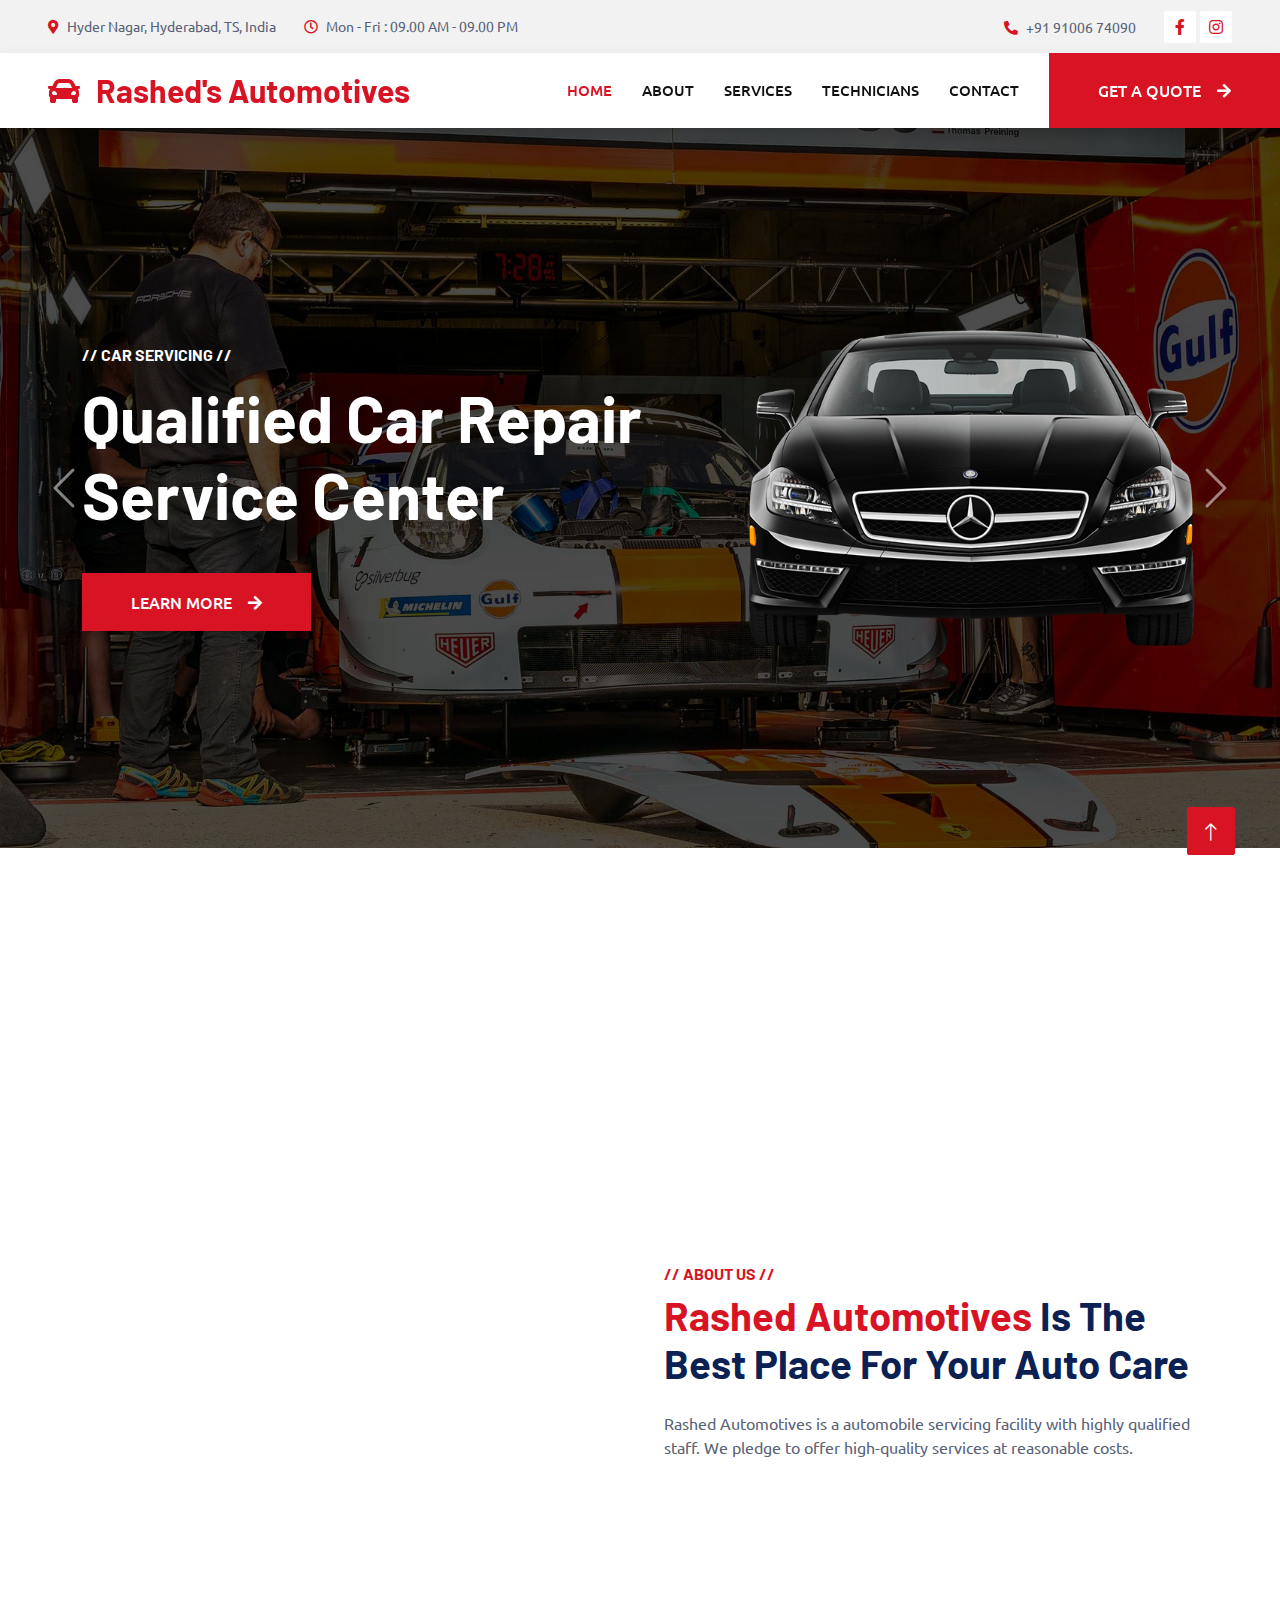
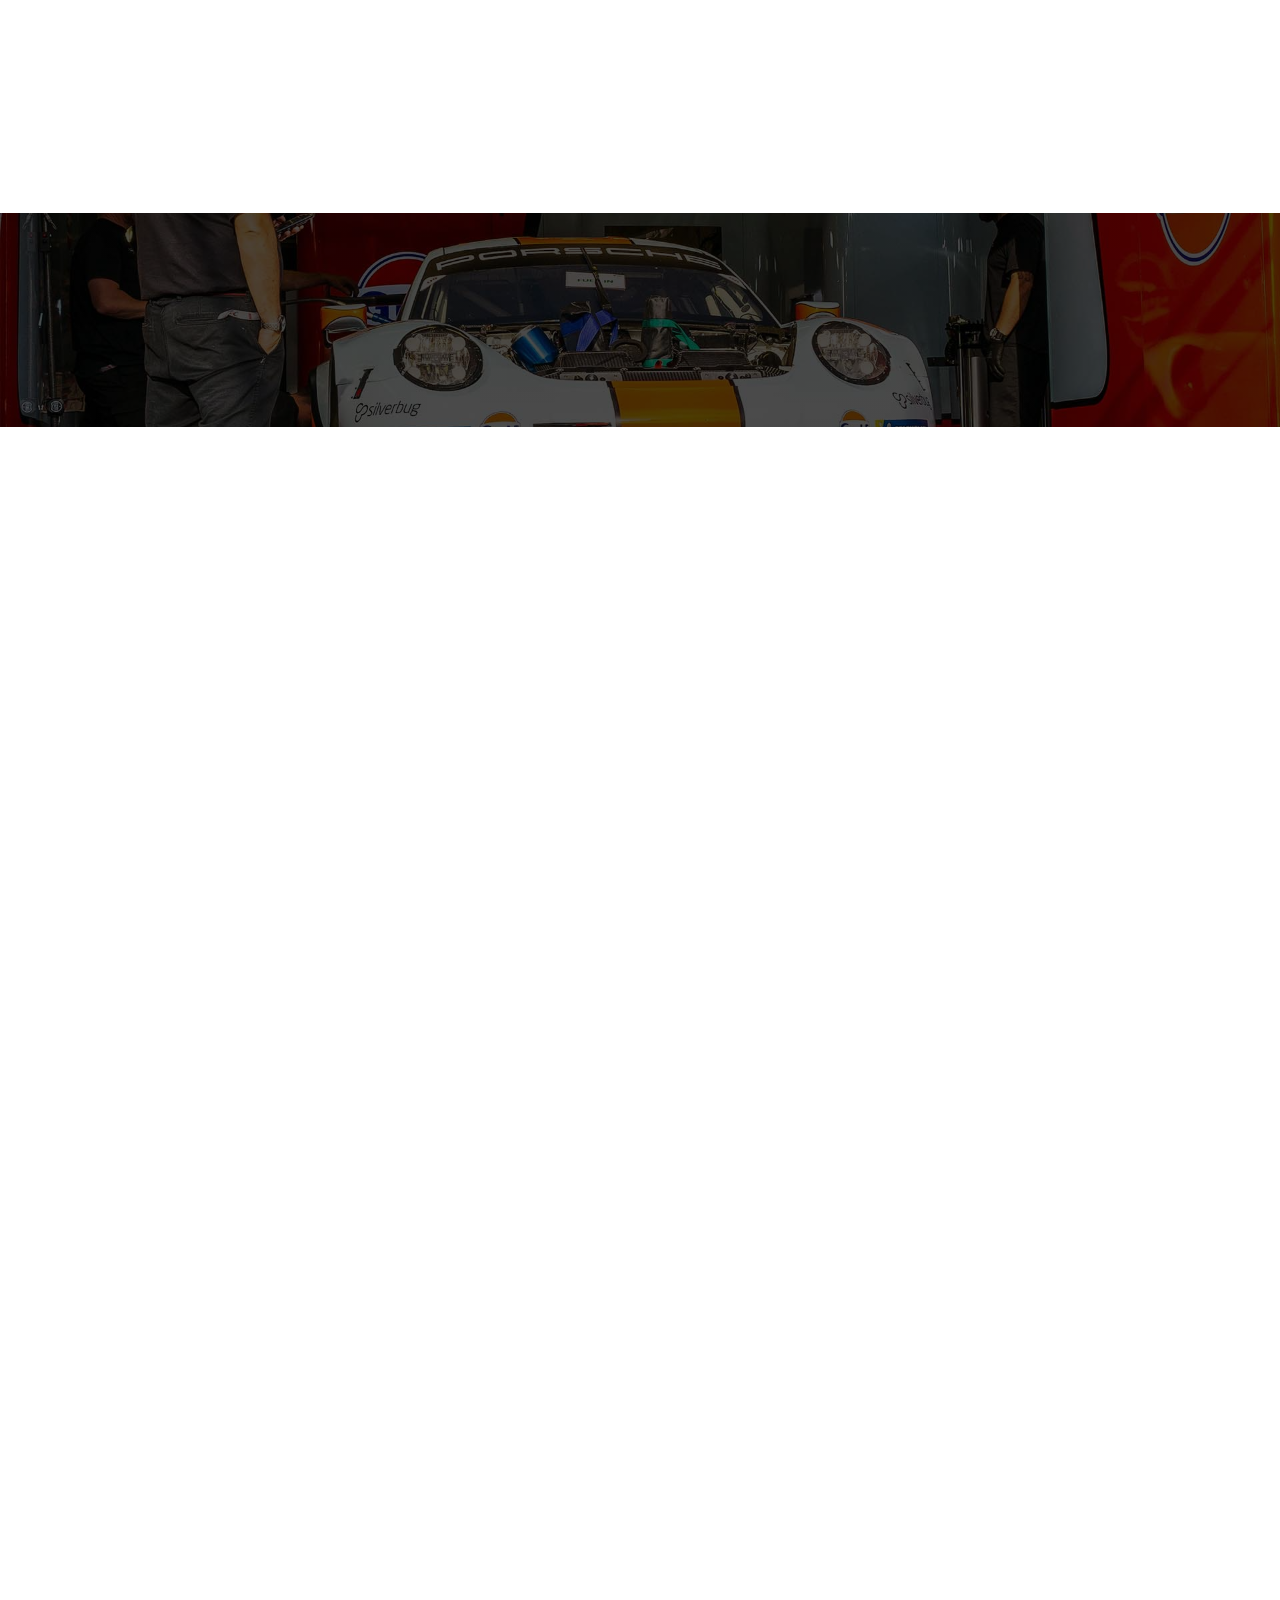
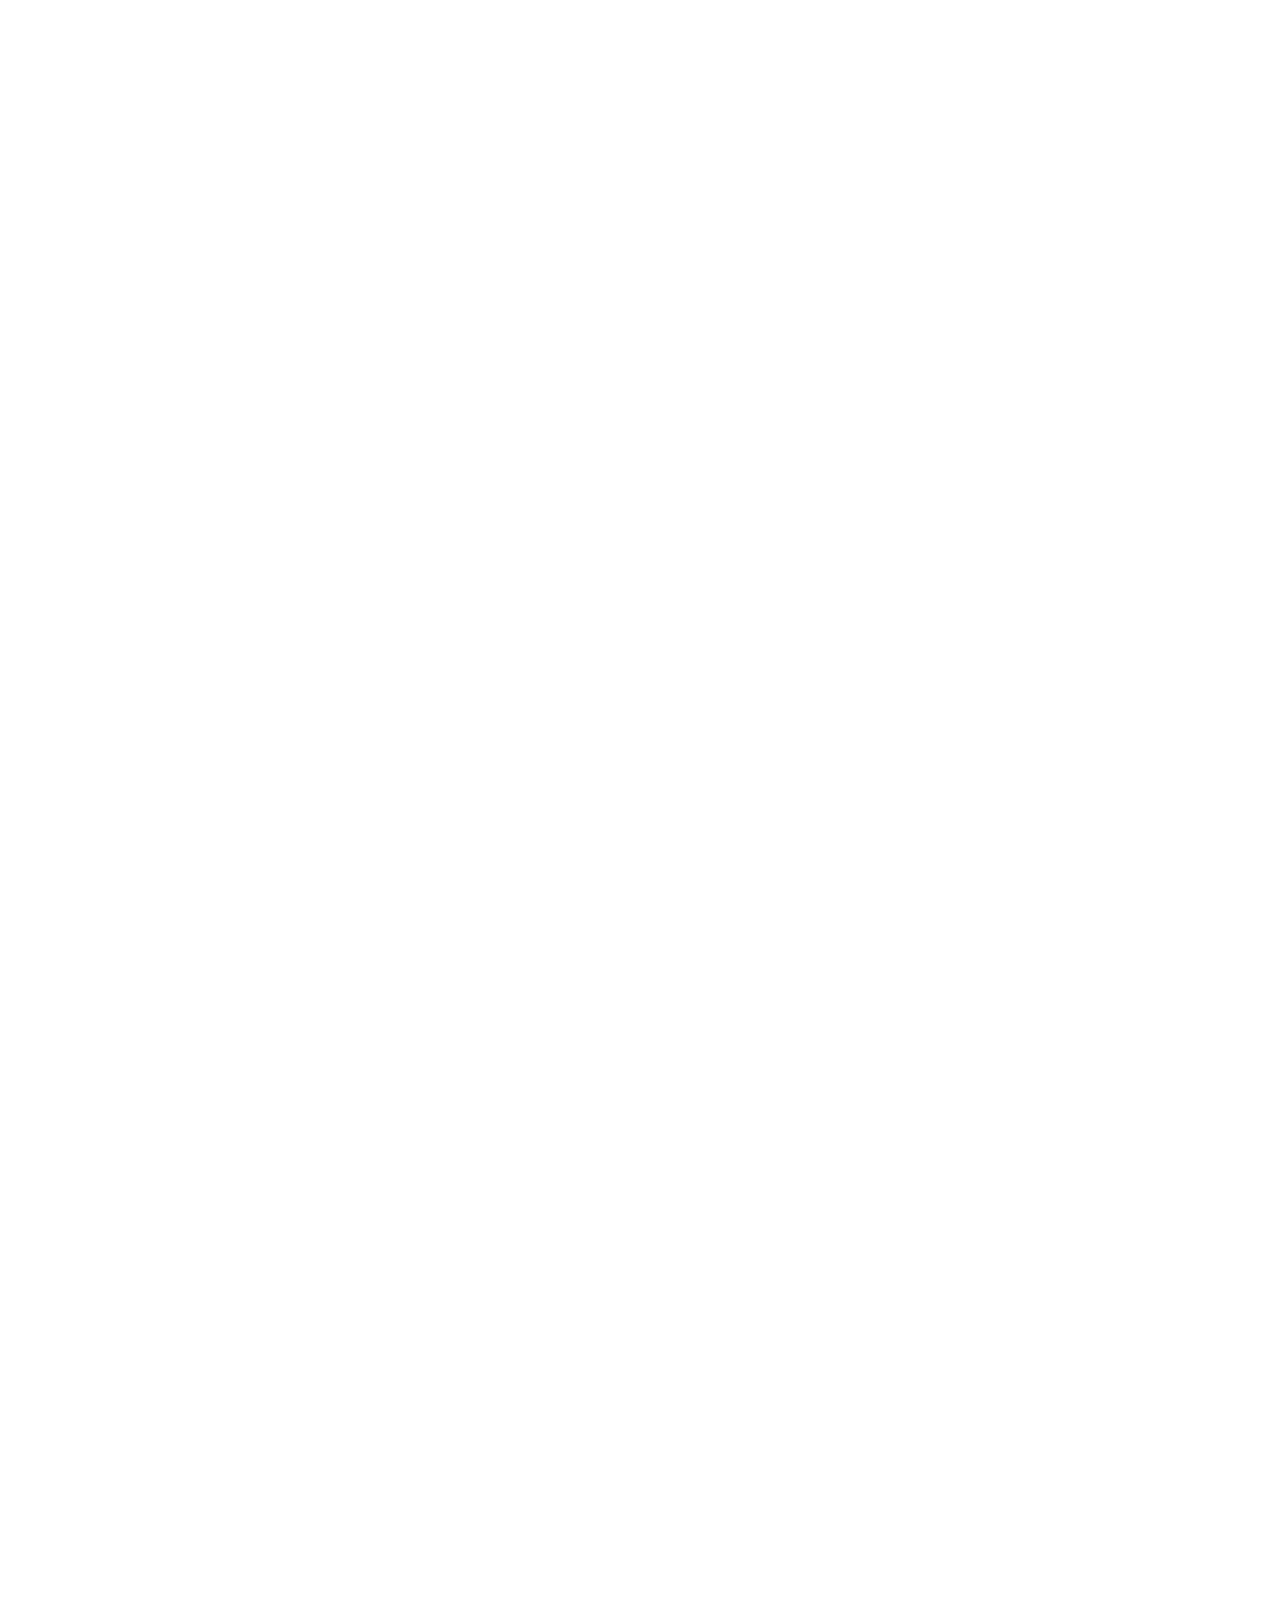
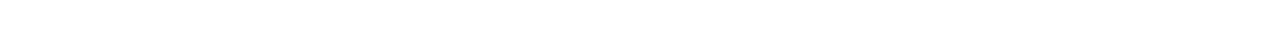
==== index.html @ b4e56923 "desc. in service start,about start,footer in index" ====
<!DOCTYPE html>
<html lang="en">

<head>
    <meta charset="utf-8">
    <title>Rashed's Automotives - Best, Relaible, and Affordable car repair</title>
    <meta content="width=device-width, initial-scale=1.0" name="viewport">
    <meta content="" name="keywords">
    <meta content="" name="description">

    <!-- Favicon -->
    <link href="img/favicon.ico" rel="icon">

    <!-- Google Web Fonts -->
    <link rel="preconnect" href="https://fonts.googleapis.com">
    <link rel="preconnect" href="https://fonts.gstatic.com" crossorigin>
    <link href="https://fonts.googleapis.com/css2?family=Barlow:wght@600;700&family=Ubuntu:wght@400;500&display=swap" rel="stylesheet"> 

    <!-- Icon Font Stylesheet -->
    <link href="https://cdnjs.cloudflare.com/ajax/libs/font-awesome/5.10.0/css/all.min.css" rel="stylesheet">
    <link href="https://cdn.jsdelivr.net/npm/bootstrap-icons@1.4.1/font/bootstrap-icons.css" rel="stylesheet">


    <!-- Libraries Stylesheet -->
    <link href="lib/animate/animate.min.css" rel="stylesheet">
    <link href="lib/owlcarousel/assets/owl.carousel.min.css" rel="stylesheet">
    <link href="lib/tempusdominus/css/tempusdominus-bootstrap-4.min.css" rel="stylesheet" />

    <!-- Customized Bootstrap Stylesheet -->
    <link href="css/bootstrap.min.css" rel="stylesheet">

    <!-- Template Stylesheet -->
    <link href="css/style.css" rel="stylesheet">
</head>

<body>
    <!-- Spinner Start -->
    <div id="spinner" class="show bg-white position-fixed translate-middle w-100 vh-100 top-50 start-50 d-flex align-items-center justify-content-center">
        <div class="spinner-border text-primary" style="width: 3rem; height: 3rem;" role="status">
            <span class="sr-only">Loading...</span>
        </div>
    </div>
    <!-- Spinner End -->


    <!-- Topbar Start -->
    <div class="container-fluid bg-light p-0">
        <div class="row gx-0 d-none d-lg-flex">
            <div class="col-lg-7 px-5 text-start">
                <div class="h-100 d-inline-flex align-items-center py-3 me-4">
                    <small class="fa fa-map-marker-alt text-primary me-2"></small>
                    <small>Hyder Nagar, Hyderabad, TS, India</small>
                </div>
                <div class="h-100 d-inline-flex align-items-center py-3">
                    <small class="far fa-clock text-primary me-2"></small>
                    <small>Mon - Fri : 09.00 AM - 09.00 PM</small>
                </div>
            </div>
            <div class="col-lg-5 px-5 text-end">
                <div class="h-100 d-inline-flex align-items-center py-3 me-4">
                    <small class="fa fa-phone-alt text-primary me-2"></small>
                    <small>+91 91006 74090</small>
                </div>
                <div class="h-100 d-inline-flex align-items-center">
                    <a class="btn btn-sm-square bg-white text-primary me-1" href="#"><i class="fab fa-facebook-f"></i></a>
                    <a class="btn btn-sm-square bg-white text-primary me-0" href="#"><i class="fab fa-instagram"></i></a>
                </div>
            </div>
        </div>
    </div>
    <!-- Topbar End -->


    <!-- Navbar Start -->
    <nav class="navbar navbar-expand-lg bg-white navbar-light shadow sticky-top p-0">
        <a href="index.html" class="navbar-brand d-flex align-items-center px-4 px-lg-5">
            <h2 class="m-0 text-primary"><i class="fa fa-car me-3"></i>Rashed's Automotives</h2>
        </a>
        <button type="button" class="navbar-toggler me-4" data-bs-toggle="collapse" data-bs-target="#navbarCollapse">
            <span class="navbar-toggler-icon"></span>
        </button>
        <div class="collapse navbar-collapse" id="navbarCollapse">
            <div class="navbar-nav ms-auto p-4 p-lg-0">
                <a href="index.html" class="nav-item nav-link active">Home</a>
                <a href="#about" class="nav-item nav-link">About</a>
                <a href="#service" class="nav-item nav-link">Services</a>
                <a href="team.html" class="nav-item nav-link">Technicians</a>
                <a href="contact.html" class="nav-item nav-link">Contact</a>
            </div>
            <a href="booking.html" class="btn btn-primary py-4 px-lg-5 d-none d-lg-block">Get A Quote<i class="fa fa-arrow-right ms-3"></i></a>
        </div>
    </nav>
    <!-- Navbar End -->


    <!-- Carousel Start -->
    <div class="container-fluid p-0 mb-5">
        <div id="header-carousel" class="carousel slide" data-bs-ride="carousel">
            <div class="carousel-inner">
                <div class="carousel-item active">
                    <img class="w-100" src="img/carousel-bg-1.jpg" alt="Image">
                    <div class="carousel-caption d-flex align-items-center">
                        <div class="container">
                            <div class="row align-items-center justify-content-center justify-content-lg-start">
                                <div class="col-10 col-lg-7 text-center text-lg-start">
                                    <h6 class="text-white text-uppercase mb-3 animated slideInDown">// Car Servicing //</h6>
                                    <h1 class="display-3 text-white mb-4 pb-3 animated slideInDown">Qualified Car Repair Service Center</h1>
                                    <a href="" class="btn btn-primary py-3 px-5 animated slideInDown">Learn More<i class="fa fa-arrow-right ms-3"></i></a>
                                </div>
                                <div class="col-lg-5 d-none d-lg-flex animated zoomIn">
                                    <img class="img-fluid" src="img/carousel-1.png" alt="">
                                </div>
                            </div>
                        </div>
                    </div>
                </div>
                <div class="carousel-item">
                    <img class="w-100" src="img/carousel-bg-2.jpg" alt="Image">
                    <div class="carousel-caption d-flex align-items-center">
                        <div class="container">
                            <div class="row align-items-center justify-content-center justify-content-lg-start">
                                <div class="col-10 col-lg-7 text-center text-lg-start">
                                    <h6 class="text-white text-uppercase mb-3 animated slideInDown">// Car Servicing //</h6>
                                    <h1 class="display-3 text-white mb-4 pb-3 animated slideInDown">Qualified Car Wash Service Center</h1>
                                    <a href="" class="btn btn-primary py-3 px-5 animated slideInDown">Learn More<i class="fa fa-arrow-right ms-3"></i></a>
                                </div>
                                <div class="col-lg-5 d-none d-lg-flex animated zoomIn">
                                    <img class="img-fluid" src="img/carousel-2.png" alt="">
                                </div>
                            </div>
                        </div>
                    </div>
                </div>
            </div>
            <button class="carousel-control-prev" type="button" data-bs-target="#header-carousel"
                data-bs-slide="prev">
                <span class="carousel-control-prev-icon" aria-hidden="true"></span>
                <span class="visually-hidden">Previous</span>
            </button>
            <button class="carousel-control-next" type="button" data-bs-target="#header-carousel"
                data-bs-slide="next">
                <span class="carousel-control-next-icon" aria-hidden="true"></span>
                <span class="visually-hidden">Next</span>
            </button>
        </div>
    </div>
    <!-- Carousel End -->


    <!-- Service Start -->
    <div class="container-xxl py-5">
        <div class="container">
            <div class="row g-4">
                <div class="col-lg-4 col-md-6 wow fadeInUp" data-wow-delay="0.1s">
                    <div class="d-flex py-5 px-4">
                        <i class="fa fa-certificate fa-3x text-primary flex-shrink-0"></i>
                        <div class="ps-4">
                            <h5 class="mb-3">Quality Servicing</h5>
                            <p>We offer services with high quality.</p>
                        </div>
                    </div>
                </div>
                <div class="col-lg-4 col-md-6 wow fadeInUp" data-wow-delay="0.3s">
                    <div class="d-flex bg-light py-5 px-4">
                        <i class="fa fa-users-cog fa-3x text-primary flex-shrink-0"></i>
                        <div class="ps-4">
                            <h5 class="mb-3">Expert Workers</h5>
                            <p>Workers at rashed automotives are fully trained and experienced.</p>
                        </div>
                    </div>
                </div>
                <div class="col-lg-4 col-md-6 wow fadeInUp" data-wow-delay="0.5s">
                    <div class="d-flex py-5 px-4">
                        <i class="fa fa-tools fa-3x text-primary flex-shrink-0"></i>
                        <div class="ps-4">
                            <h5 class="mb-3">Modern Equipment</h5>
                            <p>Equipment at rashed automotives are upgraded time to time.</p>
                        </div>
                    </div>
                </div>
            </div>
        </div>
    </div>
    <!-- Service End -->


    <!-- About Start -->
    <div class="container-xxl py-5" id="about">
        <div class="container">
            <div class="row g-5">
                <div class="col-lg-6 pt-4" style="min-height: 400px;">
                    <div class="position-relative h-100 wow fadeIn" data-wow-delay="0.1s">
                        <img class="position-absolute img-fluid w-100 h-100" src="img/about.jpg" style="object-fit: cover;" alt="">
                        <div class="position-absolute top-0 end-0 mt-n4 me-n4 py-4 px-5" style="background: rgba(0, 0, 0, .08);">
                            <h1 class="display-4 text-white mb-0">15 <span class="fs-4">Years</span></h1>
                            <h4 class="text-white">Experience</h4>
                        </div>
                    </div>
                </div>
                <div class="col-lg-6">
                    <h6 class="text-primary text-uppercase">// About Us //</h6>
                    <h1 class="mb-4"><span class="text-primary">Rashed Automotives</span> Is The Best Place For Your Auto Care</h1>
                    <p class="mb-4">Rashed Automotives is a automobile servicing facility with highly qualified staff. We pledge to offer high-quality services at reasonable costs.</p>
                    <div class="row g-4 mb-3 pb-3">
                        <div class="col-12 wow fadeIn" data-wow-delay="0.1s">
                            <div class="d-flex">
                                <div class="bg-light d-flex flex-shrink-0 align-items-center justify-content-center mt-1" style="width: 45px; height: 45px;">
                                    <span class="fw-bold text-secondary">01</span>
                                </div>
                                <div class="ps-3">
                                    <h6>Professional & Expert</h6>
                                    <span>Our workers highly skilled and supported by modern technology.</span>
                                </div>
                            </div>
                        </div>
                        <div class="col-12 wow fadeIn" data-wow-delay="0.3s">
                            <div class="d-flex">
                                <div class="bg-light d-flex flex-shrink-0 align-items-center justify-content-center mt-1" style="width: 45px; height: 45px;">
                                    <span class="fw-bold text-secondary">02</span>
                                </div>
                                <div class="ps-3">
                                    <h6>Quality Servicing Center</h6>
                                    <span>We promise not to let the quality down for our consumers.</span>
                                </div>
                            </div>
                        </div>
                        <div class="col-12 wow fadeIn" data-wow-delay="0.5s">
                            <div class="d-flex">
                                <div class="bg-light d-flex flex-shrink-0 align-items-center justify-content-center mt-1" style="width: 45px; height: 45px;">
                                    <span class="fw-bold text-secondary">03</span>
                                </div>
                                <div class="ps-3">
                                    <h6>Affordable prices</h6>
                                    <span>We recognise the value of the money our customers spend.</span>
                                </div>
                            </div>
                        </div>
                    </div>
                </div>
            </div>
        </div>
    </div>
    <!-- About End -->


    <!-- Fact Start -->
    <div class="container-fluid fact bg-dark my-5 py-5">
        <div class="container">
            <div class="row g-4">
                <div class="col-md-6 col-lg-3 text-center wow fadeIn" data-wow-delay="0.1s">
                    <i class="fa fa-check fa-2x text-white mb-3"></i>
                    <h2 class="text-white mb-2" data-toggle="counter-up">1234</h2>
                    <p class="text-white mb-0">Years Experience</p>
                </div>
                <div class="col-md-6 col-lg-3 text-center wow fadeIn" data-wow-delay="0.3s">
                    <i class="fa fa-users-cog fa-2x text-white mb-3"></i>
                    <h2 class="text-white mb-2" data-toggle="counter-up">1234</h2>
                    <p class="text-white mb-0">Expert Technicians</p>
                </div>
                <div class="col-md-6 col-lg-3 text-center wow fadeIn" data-wow-delay="0.5s">
                    <i class="fa fa-users fa-2x text-white mb-3"></i>
                    <h2 class="text-white mb-2" data-toggle="counter-up">1234</h2>
                    <p class="text-white mb-0">Satisfied Clients</p>
                </div>
                <div class="col-md-6 col-lg-3 text-center wow fadeIn" data-wow-delay="0.7s">
                    <i class="fa fa-car fa-2x text-white mb-3"></i>
                    <h2 class="text-white mb-2" data-toggle="counter-up">1234</h2>
                    <p class="text-white mb-0">Compleate Projects</p>
                </div>
            </div>
        </div>
    </div>
    <!-- Fact End -->


    <!-- Service Start -->
    <div class="container-xxl service py-5" id="service">
        <div class="container">
            <div class="text-center wow fadeInUp" data-wow-delay="0.1s">
                <h6 class="text-primary text-uppercase">// Our Services //</h6>
                <h1 class="mb-5">Explore Our Services</h1>
            </div>
            <div class="row g-4 wow fadeInUp" data-wow-delay="0.3s">
                <div class="col-lg-4">
                    <div class="nav w-100 nav-pills me-4">
                      <div class="services-scroll" > 
                        <button class="nav-link w-100 d-flex align-items-center text-start p-4 mb-4 active" data-bs-toggle="pill" data-bs-target="#tab-pane-1" type="button">
                            <i class="fa fa-car-side fa-2x me-3"></i>
                            <h4 class="m-0">AC Service and Repair</h4>
                        </button>
                        <button class="nav-link w-100 d-flex align-items-center text-start p-4 mb-4" data-bs-toggle="pill" data-bs-target="#tab-pane-2" type="button">
                            <i class="fa fa-car fa-2x me-3"></i>
                            <h4 class="m-0">Periodic Service</h4>
                        </button>
                        <button class="nav-link w-100 d-flex align-items-center text-start p-4 mb-4" data-bs-toggle="pill" data-bs-target="#tab-pane-3" type="button">
                            <i class="fa fa-cog fa-2x me-3"></i>
                            <h4 class="m-0">Tyre and Wheel Care</h4>
                        </button>
                        <button class="nav-link w-100 d-flex align-items-center text-start p-4 mb-4" data-bs-toggle="pill" data-bs-target="#tab-pane-4" type="button">
                            <i class="fa fa-oil-can fa-2x me-3"></i>
                            <h4 class="m-0">Denting & Painting</h4>
                        </button>
                        <button class="nav-link w-100 d-flex align-items-center text-start p-4 mb-4" data-bs-toggle="pill" data-bs-target="#tab-pane-5" type="button">
                            <i class="fa fa-oil-can fa-2x me-3"></i>
                            <h4 class="m-0">Detailing services</h4>
                        </button>
                        <button class="nav-link w-100 d-flex align-items-center text-start p-4 mb-4" data-bs-toggle="pill" data-bs-target="#tab-pane-6" type="button">
                            <i class="fa fa-oil-can fa-2x me-3"></i>
                            <h4 class="m-0">Car cleaning</h4>
                        </button>
                        <button class="nav-link w-100 d-flex align-items-center text-start p-4 mb-4" data-bs-toggle="pill" data-bs-target="#tab-pane-7" type="button">
                            <i class="fa fa-oil-can fa-2x me-3"></i>
                            <h4 class="m-0">Wind shields & Lights</h4>
                        </button>
                        <button class="nav-link w-100 d-flex align-items-center text-start p-4 mb-0" data-bs-toggle="pill" data-bs-target="#tab-pane-8" type="button">
                            <i class="fa fa-oil-can fa-2x me-3"></i>
                            <h4 class="m-0">Clutch & Body parts</h4>
                        </button>
                      </div>  
                    </div>
                </div>
                <div class="col-lg-8">
                    <div class="tab-content w-100">
                        <div class="tab-pane fade show active" id="tab-pane-1">
                            <div class="row g-4">
                                <div class="col-md-6" style="min-height: 350px;">
                                    <div class="position-relative h-100">
                                        <img class="position-absolute img-fluid w-100 h-100" src="img/service-1.jpg"
                                            style="object-fit: cover;" alt="">
                                    </div>
                                </div>
                                <div class="col-md-6">
                                    <h3 class="mb-3">AC Service and repair</h3>
                                    <p class="mb-4">During air conditioner service, the technician washes and cleans the air filter. The condenser fins are also washed and cleaned for any molds and dirt build-up during air conditioner service. Dust and soot are enemies of your air conditioning system as they cause overheating of the system.</p>
                                    <p><i class="fa fa-check text-success me-3"></i>Quality Servicing</p>
                                    <p><i class="fa fa-check text-success me-3"></i>Expert Workers</p>
                                    <p><i class="fa fa-check text-success me-3"></i>Modern Equipment</p>
                                    <a href="" class="btn btn-primary py-3 px-5 mt-3">Read More<i class="fa fa-arrow-right ms-3"></i></a>
                                </div>
                            </div>
                        </div>
                        <div class="tab-pane fade" id="tab-pane-2">
                            <div class="row g-4">
                                <div class="col-md-6" style="min-height: 350px;">
                                    <div class="position-relative h-100">
                                        <img class="position-absolute img-fluid w-100 h-100" src="img/service-2.jpg"
                                            style="object-fit: cover;" alt="">
                                    </div>
                                </div>
                                <div class="col-md-6">
                                    <h3 class="mb-3">Periodic Service</h3>
                                    <p class="mb-4">The inspector will check the interior and exterior lights, all the belts and hoses, shocks and struts, etc., in your car and examine their conditions. They will also investigate the brake system, battery, cabin filter and timing belt, and the inspector will check if these need replacing.</p>
                                    <p><i class="fa fa-check text-success me-3"></i>Quality Servicing</p>
                                    <p><i class="fa fa-check text-success me-3"></i>Expert Workers</p>
                                    <p><i class="fa fa-check text-success me-3"></i>Modern Equipment</p>
                                    <a href="" class="btn btn-primary py-3 px-5 mt-3">Read More<i class="fa fa-arrow-right ms-3"></i></a>
                                </div>
                            </div>
                        </div>
                        <div class="tab-pane fade" id="tab-pane-3">
                            <div class="row g-4">
                                <div class="col-md-6" style="min-height: 350px;">
                                    <div class="position-relative h-100">
                                        <img class="position-absolute img-fluid w-100 h-100" src="img/service-3.jpg"
                                            style="object-fit: cover;" alt="">
                                    </div>
                                </div>
                                <div class="col-md-6">
                                    <h3 class="mb-3">Tyre and Wheel Care</h3>
                                    <p class="mb-4">Tyre maintenance includes ensuring correct air pressure at all time, getting tyre balanced, aligned and rotated at recommended intervals, and checking tyres for cuts, damages or tread wear.</p>
                                    <p><i class="fa fa-check text-success me-3"></i>Quality Servicing</p>
                                    <p><i class="fa fa-check text-success me-3"></i>Expert Workers</p>
                                    <p><i class="fa fa-check text-success me-3"></i>Modern Equipment</p>
                                    <a href="" class="btn btn-primary py-3 px-5 mt-3">Read More<i class="fa fa-arrow-right ms-3"></i></a>
                                </div>
                            </div>
                        </div>
                        <div class="tab-pane fade" id="tab-pane-4">
                            <div class="row g-4">
                                <div class="col-md-6" style="min-height: 350px;">
                                    <div class="position-relative h-100">
                                        <img class="position-absolute img-fluid w-100 h-100" src="img/service-4.jpg"
                                            style="object-fit: cover;" alt="">
                                    </div>
                                </div>
                                <div class="col-md-6">
                                    <h3 class="mb-3">15 Years Of Experience In Auto Servicing</h3>
                                    <p class="mb-4">Denting and Painting is of two components: One is removing dents, scratches on the vehicle external body are removed and re-made to look like how it looks before deformation</p>
                                    <p><i class="fa fa-check text-success me-3"></i>Quality Servicing</p>
                                    <p><i class="fa fa-check text-success me-3"></i>Expert Workers</p>
                                    <p><i class="fa fa-check text-success me-3"></i>Modern Equipment</p>
                                    <a href="" class="btn btn-primary py-3 px-5 mt-3">Read More<i class="fa fa-arrow-right ms-3"></i></a>
                                </div>
                            </div>
                        </div>

                        <div class="tab-pane fade" id="tab-pane-5">
                            <div class="row g-4">
                                <div class="col-md-6" style="min-height: 350px;">
                                    <div class="position-relative h-100">
                                        <img class="position-absolute img-fluid w-100 h-100" src="img/service-4.jpg"
                                            style="object-fit: cover;" alt="">
                                    </div>
                                </div>
                                <div class="col-md-6">
                                    <h3 class="mb-3">15 Years Of Experience In Auto Servicing</h3>
                                    <p class="mb-4">A thorough car detailing process consists of a well-done cleaning of the car whether it's the car interior cleaning or the exteriors.</p>
                                    <p><i class="fa fa-check text-success me-3"></i>Quality Servicing</p>
                                    <p><i class="fa fa-check text-success me-3"></i>Expert Workers</p>
                                    <p><i class="fa fa-check text-success me-3"></i>Modern Equipment</p>
                                    <a href="" class="btn btn-primary py-3 px-5 mt-3">Read More<i class="fa fa-arrow-right ms-3"></i></a>
                                </div>
                            </div>
                        </div>
                        <div class="tab-pane fade" id="tab-pane-6">
                            <div class="row g-4">
                                <div class="col-md-6" style="min-height: 350px;">
                                    <div class="position-relative h-100">
                                        <img class="position-absolute img-fluid w-100 h-100" src="img/service-4.jpg"
                                            style="object-fit: cover;" alt="">
                                    </div>
                                </div>
                                <div class="col-md-6">
                                    <h3 class="mb-3">15 Years Of Experience In Auto Servicing</h3>
                                    <p class="mb-4">A car is washed in the facility using various machines.It is more than a car wash as there are elaborate arrangements to restore the original shine of the car.</p>
                                    <p><i class="fa fa-check text-success me-3"></i>Quality Servicing</p>
                                    <p><i class="fa fa-check text-success me-3"></i>Expert Workers</p>
                                    <p><i class="fa fa-check text-success me-3"></i>Modern Equipment</p>
                                    <a href="" class="btn btn-primary py-3 px-5 mt-3">Read More<i class="fa fa-arrow-right ms-3"></i></a>
                                </div>
                            </div>
                        </div>
                        <div class="tab-pane fade" id="tab-pane-7">
                            <div class="row g-4">
                                <div class="col-md-6" style="min-height: 350px;">
                                    <div class="position-relative h-100">
                                        <img class="position-absolute img-fluid w-100 h-100" src="img/service-4.jpg"
                                            style="object-fit: cover;" alt="">
                                    </div>
                                </div>
                                <div class="col-md-6">
                                    <h3 class="mb-3">15 Years Of Experience In Auto Servicing</h3>
                                    <p class="mb-4">A car's Windshileds are installed and lights are checked.</p>
                                    <p><i class="fa fa-check text-success me-3"></i>Quality Servicing</p>
                                    <p><i class="fa fa-check text-success me-3"></i>Expert Workers</p>
                                    <p><i class="fa fa-check text-success me-3"></i>Modern Equipment</p>
                                    <a href="" class="btn btn-primary py-3 px-5 mt-3">Read More<i class="fa fa-arrow-right ms-3"></i></a>
                                </div>
                            </div>
                        </div>
                        <div class="tab-pane fade" id="tab-pane-8">
                            <div class="row g-4">
                                <div class="col-md-6" style="min-height: 350px;">
                                    <div class="position-relative h-100">
                                        <img class="position-absolute img-fluid w-100 h-100" src="img/service-4.jpg"
                                            style="object-fit: cover;" alt="">
                                    </div>
                                </div>
                                <div class="col-md-6">
                                    <h3 class="mb-3">15 Years Of Experience In Auto Servicing</h3>
                                    <p class="mb-4">Car's clutch and body parts are checked for damages.If found they are replaced with new parts.</p>
                                    <p><i class="fa fa-check text-success me-3"></i>Quality Servicing</p>
                                    <p><i class="fa fa-check text-success me-3"></i>Expert Workers</p>
                                    <p><i class="fa fa-check text-success me-3"></i>Modern Equipment</p>
                                    <a href="" class="btn btn-primary py-3 px-5 mt-3">Read More<i class="fa fa-arrow-right ms-3"></i></a>
                                </div>
                            </div>
                        </div>
                    </div>
                    </div>
                </div>
            </div>
        </div>
    </div>
    <!-- Service End -->


    <!-- Booking Start -->
    <div class="container-fluid bg-secondary booking my-5 wow fadeInUp" data-wow-delay="0.1s">
        <div class="container">
            <div class="row gx-5">
                <div class="col-lg-6 py-5">
                    <div class="py-5">
                        <h1 class="text-white mb-4">Certified and Award Winning Car Repair Service Provider</h1>
                        <p class="text-white mb-0">Eirmod sed tempor lorem ut dolores. Aliquyam sit sadipscing kasd ipsum. Dolor ea et dolore et at sea ea at dolor, justo ipsum duo rebum sea invidunt voluptua. Eos vero eos vero ea et dolore eirmod et. Dolores diam duo invidunt lorem. Elitr ut dolores magna sit. Sea dolore sanctus sed et. Takimata takimata sanctus sed.</p>
                    </div>
                </div>
                <div class="col-lg-6">
                    <div class="bg-primary h-100 d-flex flex-column justify-content-center text-center p-5 wow zoomIn" data-wow-delay="0.6s">
                        <h1 class="text-white mb-4">Book For A Service</h1>
                        <form>
                            <div class="row g-3">
                                <div class="col-12 col-sm-6">
                                    <input type="text" class="form-control border-0" placeholder="Your Name" style="height: 55px;">
                                </div>
                                <div class="col-12 col-sm-6">
                                    <input type="email" class="form-control border-0" placeholder="Your Email" style="height: 55px;">
                                </div>
                                <div class="col-12 col-sm-6">
                                    <select class="form-select border-0" style="height: 55px;">
                                        <option selected>Select A Service</option>
                                        <option value="1">Service 1</option>
                                        <option value="2">Service 2</option>
                                        <option value="3">Service 3</option>
                                    </select>
                                </div>
                                <div class="col-12 col-sm-6">
                                    <div class="date" id="date1" data-target-input="nearest">
                                        <input type="text"
                                            class="form-control border-0 datetimepicker-input"
                                            placeholder="Service Date" data-target="#date1" data-toggle="datetimepicker" style="height: 55px;">
                                    </div>
                                </div>
                                <div class="col-12">
                                    <textarea class="form-control border-0" placeholder="Special Request"></textarea>
                                </div>
                                <div class="col-12">
                                    <button class="btn btn-secondary w-100 py-3" type="submit">Book Now</button>
                                </div>
                            </div>
                        </form>
                    </div>
                </div>
            </div>
        </div>
    </div>
    <!-- Booking End -->


    <!-- Team Start -->
    <div class="container-xxl py-5">
        <div class="container">
            <div class="text-center wow fadeInUp" data-wow-delay="0.1s">
                <h6 class="text-primary text-uppercase">// Our Technicians //</h6>
                <h1 class="mb-5">Our Expert Technicians</h1>
            </div>
            <div class="row g-4">
                <div class="col-lg-3 col-md-6 wow fadeInUp" data-wow-delay="0.1s">
                    <div class="team-item">
                        <div class="position-relative overflow-hidden">
                            <img class="img-fluid" src="img/team-1.jpg" alt="">
                            <div class="team-overlay position-absolute start-0 top-0 w-100 h-100">
                                <a class="btn btn-square mx-1" href=""><i class="fab fa-facebook-f"></i></a>
                                <a class="btn btn-square mx-1" href=""><i class="fab fa-twitter"></i></a>
                                <a class="btn btn-square mx-1" href=""><i class="fab fa-instagram"></i></a>
                            </div>
                        </div>
                        <div class="bg-light text-center p-4">
                            <h5 class="fw-bold mb-0">Full Name</h5>
                            <small>Designation</small>
                        </div>
                    </div>
                </div>
                <div class="col-lg-3 col-md-6 wow fadeInUp" data-wow-delay="0.3s">
                    <div class="team-item">
                        <div class="position-relative overflow-hidden">
                            <img class="img-fluid" src="img/team-2.jpg" alt="">
                            <div class="team-overlay position-absolute start-0 top-0 w-100 h-100">
                                <a class="btn btn-square mx-1" href=""><i class="fab fa-facebook-f"></i></a>
                                <a class="btn btn-square mx-1" href=""><i class="fab fa-twitter"></i></a>
                                <a class="btn btn-square mx-1" href=""><i class="fab fa-instagram"></i></a>
                            </div>
                        </div>
                        <div class="bg-light text-center p-4">
                            <h5 class="fw-bold mb-0">Full Name</h5>
                            <small>Designation</small>
                        </div>
                    </div>
                </div>
                <div class="col-lg-3 col-md-6 wow fadeInUp" data-wow-delay="0.5s">
                    <div class="team-item">
                        <div class="position-relative overflow-hidden">
                            <img class="img-fluid" src="img/team-3.jpg" alt="">
                            <div class="team-overlay position-absolute start-0 top-0 w-100 h-100">
                                <a class="btn btn-square mx-1" href=""><i class="fab fa-facebook-f"></i></a>
                                <a class="btn btn-square mx-1" href=""><i class="fab fa-twitter"></i></a>
                                <a class="btn btn-square mx-1" href=""><i class="fab fa-instagram"></i></a>
                            </div>
                        </div>
                        <div class="bg-light text-center p-4">
                            <h5 class="fw-bold mb-0">Full Name</h5>
                            <small>Designation</small>
                        </div>
                    </div>
                </div>
                <div class="col-lg-3 col-md-6 wow fadeInUp" data-wow-delay="0.7s">
                    <div class="team-item">
                        <div class="position-relative overflow-hidden">
                            <img class="img-fluid" src="img/team-4.jpg" alt="">
                            <div class="team-overlay position-absolute start-0 top-0 w-100 h-100">
                                <a class="btn btn-square mx-1" href=""><i class="fab fa-facebook-f"></i></a>
                                <a class="btn btn-square mx-1" href=""><i class="fab fa-twitter"></i></a>
                                <a class="btn btn-square mx-1" href=""><i class="fab fa-instagram"></i></a>
                            </div>
                        </div>
                        <div class="bg-light text-center p-4">
                            <h5 class="fw-bold mb-0">Full Name</h5>
                            <small>Designation</small>
                        </div>
                    </div>
                </div>
            </div>
        </div>
    </div>
    <!-- Team End -->


    <!-- Testimonial Start -->
    <div class="container-xxl py-5 wow fadeInUp" data-wow-delay="0.1s">
        <div class="container">
            <div class="text-center">
                <h6 class="text-primary text-uppercase">// Testimonial //</h6>
                <h1 class="mb-5">Our Clients Say!</h1>
            </div>
            <div class="owl-carousel testimonial-carousel position-relative">
                <div class="testimonial-item text-center">
                    <img class="bg-light rounded-circle p-2 mx-auto mb-3" src="img/testimonial-1.jpg" style="width: 80px; height: 80px;">
                    <h5 class="mb-0">Client Name</h5>
                    <p>Profession</p>
                    <div class="testimonial-text bg-light text-center p-4">
                    <p class="mb-0">Tempor erat elitr rebum at clita. Diam dolor diam ipsum sit diam amet diam et eos. Clita erat ipsum et lorem et sit.</p>
                    </div>
                </div>
                <div class="testimonial-item text-center">
                    <img class="bg-light rounded-circle p-2 mx-auto mb-3" src="img/testimonial-2.jpg" style="width: 80px; height: 80px;">
                    <h5 class="mb-0">Client Name</h5>
                    <p>Profession</p>
                    <div class="testimonial-text bg-light text-center p-4">
                    <p class="mb-0">Tempor erat elitr rebum at clita. Diam dolor diam ipsum sit diam amet diam et eos. Clita erat ipsum et lorem et sit.</p>
                    </div>
                </div>
                <div class="testimonial-item text-center">
                    <img class="bg-light rounded-circle p-2 mx-auto mb-3" src="img/testimonial-3.jpg" style="width: 80px; height: 80px;">
                    <h5 class="mb-0">Client Name</h5>
                    <p>Profession</p>
                    <div class="testimonial-text bg-light text-center p-4">
                    <p class="mb-0">Tempor erat elitr rebum at clita. Diam dolor diam ipsum sit diam amet diam et eos. Clita erat ipsum et lorem et sit.</p>
                    </div>
                </div>
                <div class="testimonial-item text-center">
                    <img class="bg-light rounded-circle p-2 mx-auto mb-3" src="img/testimonial-4.jpg" style="width: 80px; height: 80px;">
                    <h5 class="mb-0">Client Name</h5>
                    <p>Profession</p>
                    <div class="testimonial-text bg-light text-center p-4">
                    <p class="mb-0">Tempor erat elitr rebum at clita. Diam dolor diam ipsum sit diam amet diam et eos. Clita erat ipsum et lorem et sit.</p>
                    </div>
                </div>
            </div>
        </div>
    </div>
    <!-- Testimonial End -->


    <!-- Footer Start -->
    <div class="container-fluid bg-dark text-light footer pt-5 mt-5 wow fadeIn" data-wow-delay="0.1s">
        <div class="container py-5">
            <div class="row g-5">
                <div class="col-lg-3 col-md-6">
                    <h4 class="text-light mb-4">Address</h4>
                    <p class="mb-2"><i class="fa fa-map-marker-alt me-3"></i>Hyder Nagar, Hyderabad, TS.
                    </p>
                    <p class="mb-2"><i class="fa fa-phone-alt me-3"></i>+91 91006 74090</p>
                    <p class="mb-2"><i class="fa fa-envelope me-3"></i>ask@rashed-automotives.in</p>
                    <div class="d-flex pt-2">
                        <a class="btn btn-outline-light btn-social" href=""><i class="fab fa-facebook-f"></i></a>
                        <a class="btn btn-outline-light btn-social" href=""><i class="fab fa-linkedin-in"></i></a>
                    </div>
                </div>
                <div class="col-lg-3 col-md-6">
                    <h4 class="text-light mb-4">Opening Hours</h4>
                    <h6 class="text-light">Monday - Friday:</h6>
                    <p class="mb-4">09.00 AM - 09.00 PM</p>
                    <h6 class="text-light">Saturday - Sunday:</h6>
                    <p class="mb-0">09.00 AM - 12.00 PM</p>
                </div>
                <div class="col-lg-3 col-md-6">
                    <h4 class="text-light mb-4">Services</h4>
                    <a class="btn btn-link" href="#tab-pane-1">AC Service & repair</a>
                    <a class="btn btn-link" href="#tab-pane-1">Period Service</a>
                    <a class="btn btn-link" href="#tab-pane-1">Tyre and Wheel care</a>
                    <a class="btn btn-link" href="#tab-pane-1">Denting & painting</a>
                </div>
                <div class="col-lg-3 col-md-6">
                    <h4 class="text-light mb-4">Services</h4>
                    <a class="btn btn-link" href="#tab-pane-1">Detailing services</a>
                    <a class="btn btn-link" href="#tab-pane-1">Car cleaning</a>
                    <a class="btn btn-link" href="#tab-pane-1">Windshileds & lights</a>
                    <a class="btn btn-link" href="#tab-pane-1">Clutch & Body parts</a>
                </div>
            </div>
        </div>
        <div class="container">
            <div class="copyright">
                <div class="row">
                    <div class="col-md-6 text-center text-md-start mb-3 mb-md-0">
                        &copy; <a class="border-bottom" href="#">Rashed Automotives</a>, All Right Reserved.

                        <!--/*** This template is free as long as you keep the footer author’s credit link/attribution link/backlink. If you'd like to use the template without the footer author’s credit link/attribution link/backlink, you can purchase the Credit Removal License from "https://htmlcodex.com/credit-removal". Thank you for your support. ***/-->
                        Designed By <a class="border-bottom" href="https://htmlcodex.com">HTML Codex</a>
                    </div>
                    <div class="col-md-6 text-center text-md-end">
                        <div class="footer-menu">
                            <a href="#header-carousel">Home</a>
                            <a href="#service">Services</a>
                            <a href="#about">About</a>
                        </div>
                    </div>
                </div>
            </div>
        </div>
    </div>
    <!-- Footer End -->


    <!-- Back to Top -->
    <a href="#" class="btn btn-lg btn-primary btn-lg-square back-to-top"><i class="bi bi-arrow-up"></i></a>


    <!-- JavaScript Libraries -->
    <script src="https://code.jquery.com/jquery-3.4.1.min.js"></script>
    <script src="https://cdn.jsdelivr.net/npm/bootstrap@5.0.0/dist/js/bootstrap.bundle.min.js"></script>
    <script src="lib/wow/wow.min.js"></script>
    <script src="lib/easing/easing.min.js"></script>
    <script src="lib/waypoints/waypoints.min.js"></script>
    <script src="lib/counterup/counterup.min.js"></script>
    <script src="lib/owlcarousel/owl.carousel.min.js"></script>
    <script src="lib/tempusdominus/js/moment.min.js"></script>
    <script src="lib/tempusdominus/js/moment-timezone.min.js"></script>
    <script src="lib/tempusdominus/js/tempusdominus-bootstrap-4.min.js"></script>

    <!-- Template Javascript -->
    <script src="js/main.js"></script>
</body>

</html>
---- css/style.css ----
/********** Template CSS **********/
:root {
    --primary: #D81324;
    --secondary: #0B2154;
    --light: #F2F2F2;
    --dark: #111111;
}

.fw-medium {
    font-weight: 600 !important;
}

.back-to-top {
    position: fixed;
    display: none;
    right: 45px;
    bottom: 45px;
    z-index: 99;
}


/*** Spinner ***/
#spinner {
    opacity: 0;
    visibility: hidden;
    transition: opacity .5s ease-out, visibility 0s linear .5s;
    z-index: 99999;
}

#spinner.show {
    transition: opacity .5s ease-out, visibility 0s linear 0s;
    visibility: visible;
    opacity: 1;
}


/*** Button ***/
.btn {
    font-weight: 500;
    text-transform: uppercase;
    transition: .5s;
}

.btn.btn-primary,
.btn.btn-secondary {
    color: #FFFFFF;
}

.btn-square {
    width: 38px;
    height: 38px;
}

.btn-sm-square {
    width: 32px;
    height: 32px;
}

.btn-lg-square {
    width: 48px;
    height: 48px;
}

.btn-square,
.btn-sm-square,
.btn-lg-square {
    padding: 0;
    display: flex;
    align-items: center;
    justify-content: center;
    font-weight: normal;
    border-radius: 2px;
}


/*** Navbar ***/
.navbar .dropdown-toggle::after {
    border: none;
    content: "\f107";
    font-family: "Font Awesome 5 Free";
    font-weight: 900;
    vertical-align: middle;
    margin-left: 8px;
}

.navbar-light .navbar-nav .nav-link {
    margin-right: 30px;
    padding: 25px 0;
    color: #FFFFFF;
    font-size: 15px;
    text-transform: uppercase;
    outline: none;
}

.navbar-light .navbar-nav .nav-link:hover,
.navbar-light .navbar-nav .nav-link.active {
    color: var(--primary);
}

@media (max-width: 991.98px) {
    .navbar-light .navbar-nav .nav-link  {
        margin-right: 0;
        padding: 10px 0;
    }

    .navbar-light .navbar-nav {
        border-top: 1px solid #EEEEEE;
    }
}

.navbar-light .navbar-brand,
.navbar-light a.btn {
    height: 75px;
}

.navbar-light .navbar-nav .nav-link {
    color: var(--dark);
    font-weight: 500;
}

.navbar-light.sticky-top {
    top: -100px;
    transition: .5s;
}

@media (min-width: 992px) {
    .navbar .nav-item .dropdown-menu {
        display: block;
        border: none;
        margin-top: 0;
        top: 150%;
        opacity: 0;
        visibility: hidden;
        transition: .5s;
    }

    .navbar .nav-item:hover .dropdown-menu {
        top: 100%;
        visibility: visible;
        transition: .5s;
        opacity: 1;
    }
}


/*** Header ***/
.carousel-caption {
    top: 0;
    left: 0;
    right: 0;
    bottom: 0;
    background: rgba(0, 0, 0, .7);
    z-index: 1;
}

.carousel-control-prev,
.carousel-control-next {
    width: 10%;
}

.carousel-control-prev-icon,
.carousel-control-next-icon {
    width: 3rem;
    height: 3rem;
}

@media (max-width: 768px) {
    #header-carousel .carousel-item {
        position: relative;
        min-height: 450px;
    }
    
    #header-carousel .carousel-item img {
        position: absolute;
        width: 100%;
        height: 100%;
        object-fit: cover;
    }
}

.page-header {
    background-position: center center;
    background-repeat: no-repeat;
    background-size: cover;
}

.page-header-inner {
    background: rgba(0, 0, 0, .7);
}

.breadcrumb-item + .breadcrumb-item::before {
    color: var(--light);
}


/*** Facts ***/
.fact {
    background: linear-gradient(rgba(0, 0, 0, .7), rgba(0, 0, 0, .7)), url(../img/carousel-bg-1.jpg);
    background-position: center center;
    background-repeat: no-repeat;
    background-size: cover;
}


/*** Service ***/
.service .nav .nav-link {
    background: var(--light);
    transition: .5s;
}

.service .nav .nav-link.active {
    background: var(--primary);
}

.service .nav .nav-link.active h4 {
    color: #FFFFFF !important;
}

.services-scroll
{
    
    position:absolute;
    overflow-y: scroll;
    height:67%;
}

/* #style::-webkit-services-scroll-thumb  ----->>>> tried adding styles to scrollbar in services. 
{
    background-color: var(--light);  
    border-radius: 20px;       
    border: 3px solid var(--primary);
} */


/*** Booking ***/
.booking {
    background: linear-gradient(rgba(0, 0, 0, .7), rgba(0, 0, 0, .7)), url(../img/carousel-bg-2.jpg) center center no-repeat;
    background-size: cover;
}

.bootstrap-datetimepicker-widget.bottom {
    top: auto !important;
}

.bootstrap-datetimepicker-widget .table * {
    border-bottom-width: 0px;
}

.bootstrap-datetimepicker-widget .table th {
    font-weight: 500;
}

.bootstrap-datetimepicker-widget.dropdown-menu {
    padding: 10px;
    border-radius: 2px;
}

.bootstrap-datetimepicker-widget table td.active,
.bootstrap-datetimepicker-widget table td.active:hover {
    background: var(--primary);
}

.bootstrap-datetimepicker-widget table td.today::before {
    border-bottom-color: var(--primary);
}


/*** Team ***/
.team-item .team-overlay {
    display: flex;
    align-items: center;
    justify-content: center;
    background: var(--primary);
    transform: scale(0);
    transition: .5s;
}

.team-item:hover .team-overlay {
    transform: scale(1);
}

.team-item .team-overlay .btn {
    color: var(--primary);
    background: #FFFFFF;
}

.team-item .team-overlay .btn:hover {
    color: #FFFFFF;
    background: var(--secondary)
}


/*** Testimonial ***/
.testimonial-carousel .owl-item .testimonial-text,
.testimonial-carousel .owl-item.center .testimonial-text * {
    transition: .5s;
}

.testimonial-carousel .owl-item.center .testimonial-text {
    background: var(--primary) !important;
}

.testimonial-carousel .owl-item.center .testimonial-text * {
    color: #FFFFFF !important;
}

.testimonial-carousel .owl-dots {
    margin-top: 24px;
    display: flex;
    align-items: flex-end;
    justify-content: center;
}

.testimonial-carousel .owl-dot {
    position: relative;
    display: inline-block;
    margin: 0 5px;
    width: 15px;
    height: 15px;
    border: 1px solid #CCCCCC;
    transition: .5s;
}

.testimonial-carousel .owl-dot.active {
    background: var(--primary);
    border-color: var(--primary);
}


/*** Footer ***/
.footer {
    background: linear-gradient(rgba(0, 0, 0, .9), rgba(0, 0, 0, .9)), url(../img/carousel-bg-1.jpg) center center no-repeat;
    background-size: cover;
}

.footer .btn.btn-social {
    margin-right: 5px;
    width: 35px;
    height: 35px;
    display: flex;
    align-items: center;
    justify-content: center;
    color: var(--light);
    border: 1px solid #FFFFFF;
    border-radius: 35px;
    transition: .3s;
}

.footer .btn.btn-social:hover {
    color: var(--primary);
}

.footer .btn.btn-link {
    display: block;
    margin-bottom: 5px;
    padding: 0;
    text-align: left;
    color: #FFFFFF;
    font-size: 15px;
    font-weight: normal;
    text-transform: capitalize;
    transition: .3s;
}

.footer .btn.btn-link::before {
    position: relative;
    content: "\f105";
    font-family: "Font Awesome 5 Free";
    font-weight: 900;
    margin-right: 10px;
}

.footer .btn.btn-link:hover {
    letter-spacing: 1px;
    box-shadow: none;
}

.footer .copyright {
    padding: 25px 0;
    font-size: 15px;
    border-top: 1px solid rgba(256, 256, 256, .1);
}

.footer .copyright a {
    color: var(--light);
}

.footer .footer-menu a {
    margin-right: 15px;
    padding-right: 15px;
    border-right: 1px solid rgba(255, 255, 255, .3);
}

.footer .footer-menu a:last-child {
    margin-right: 0;
    padding-right: 0;
    border-right: none;
}
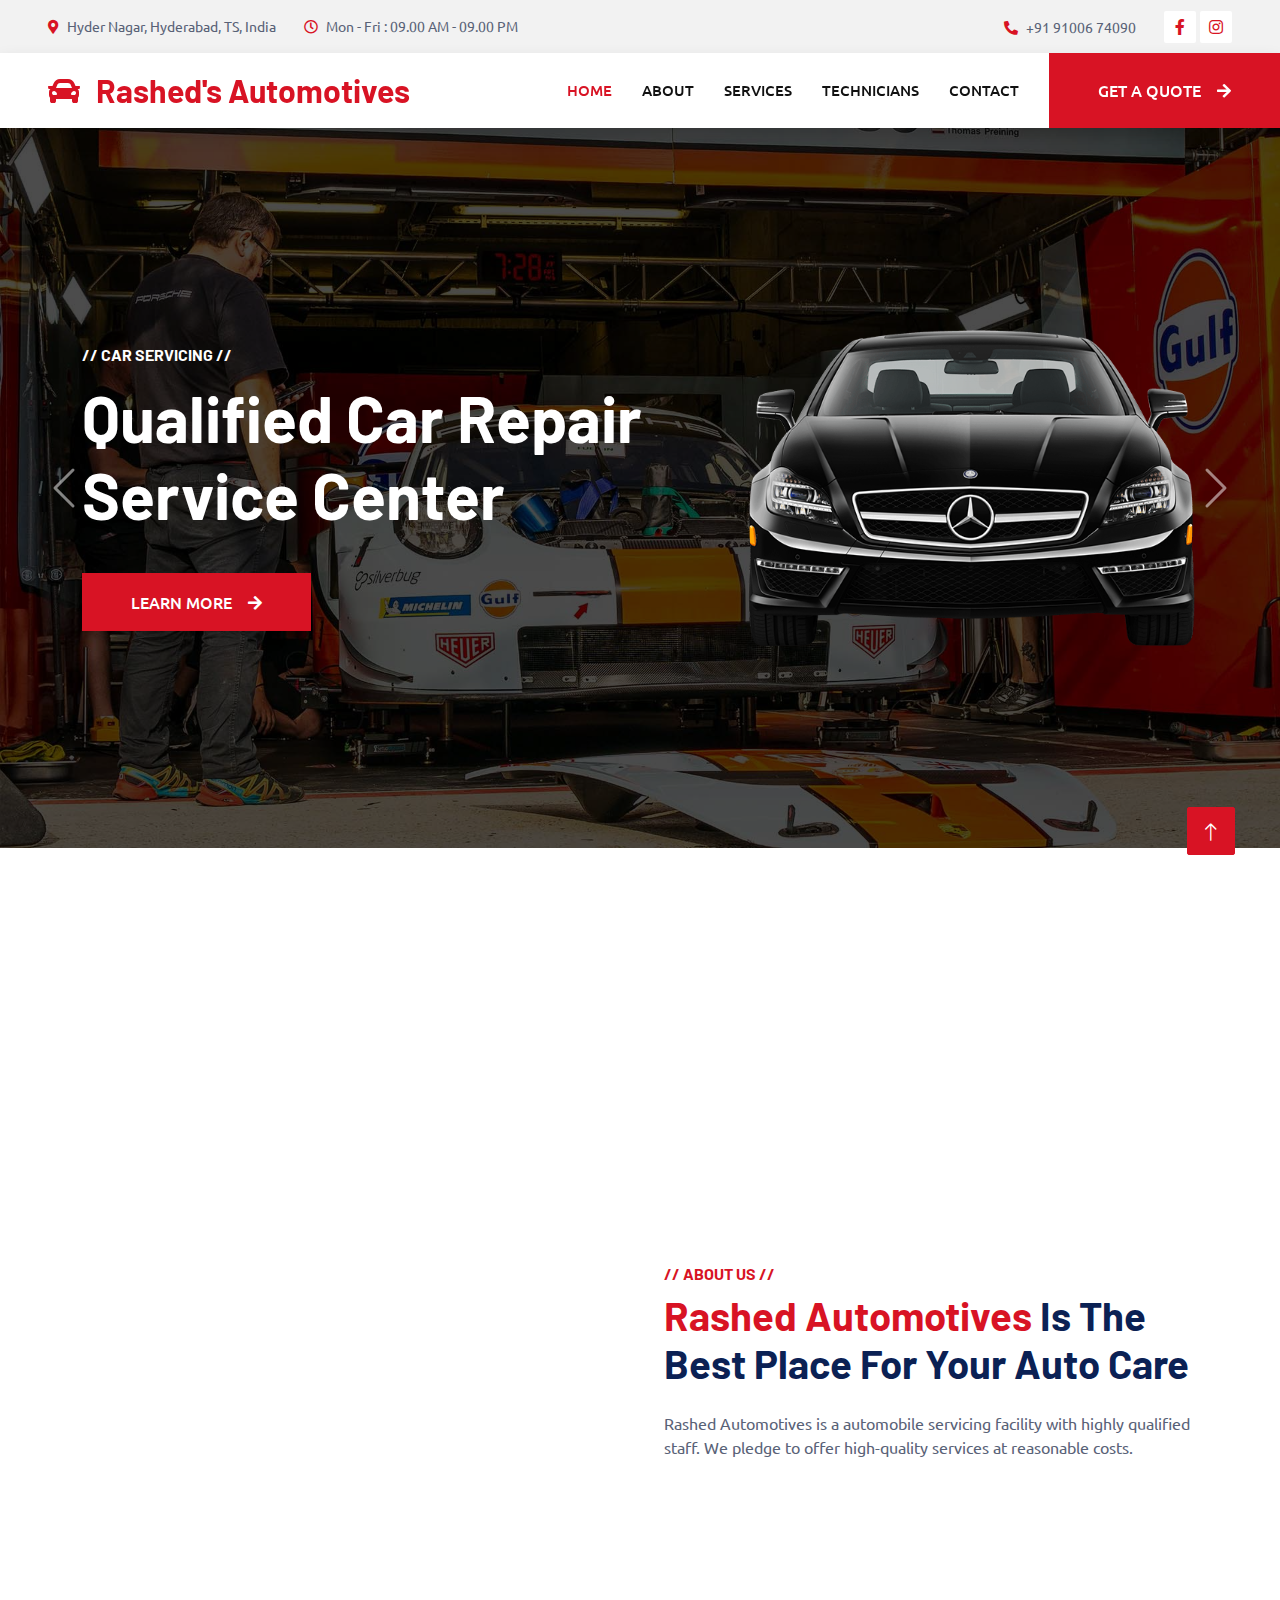
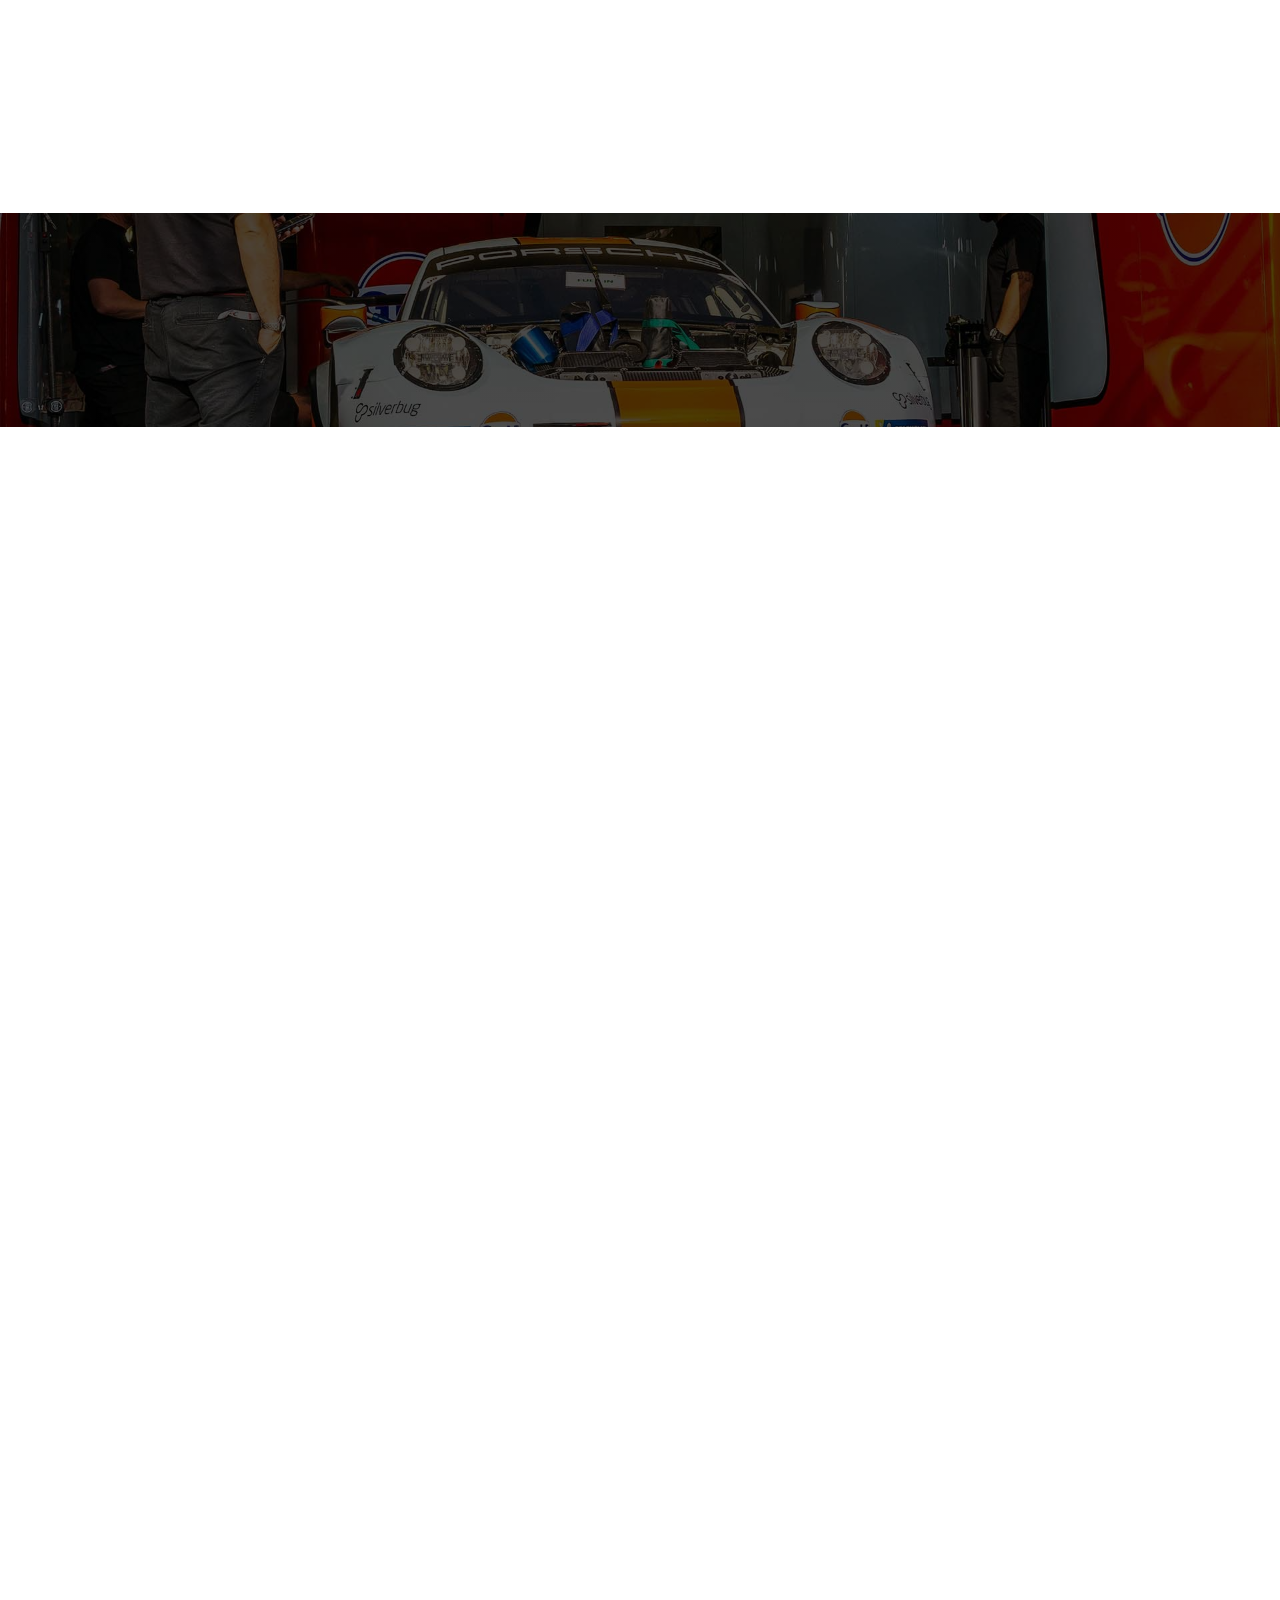
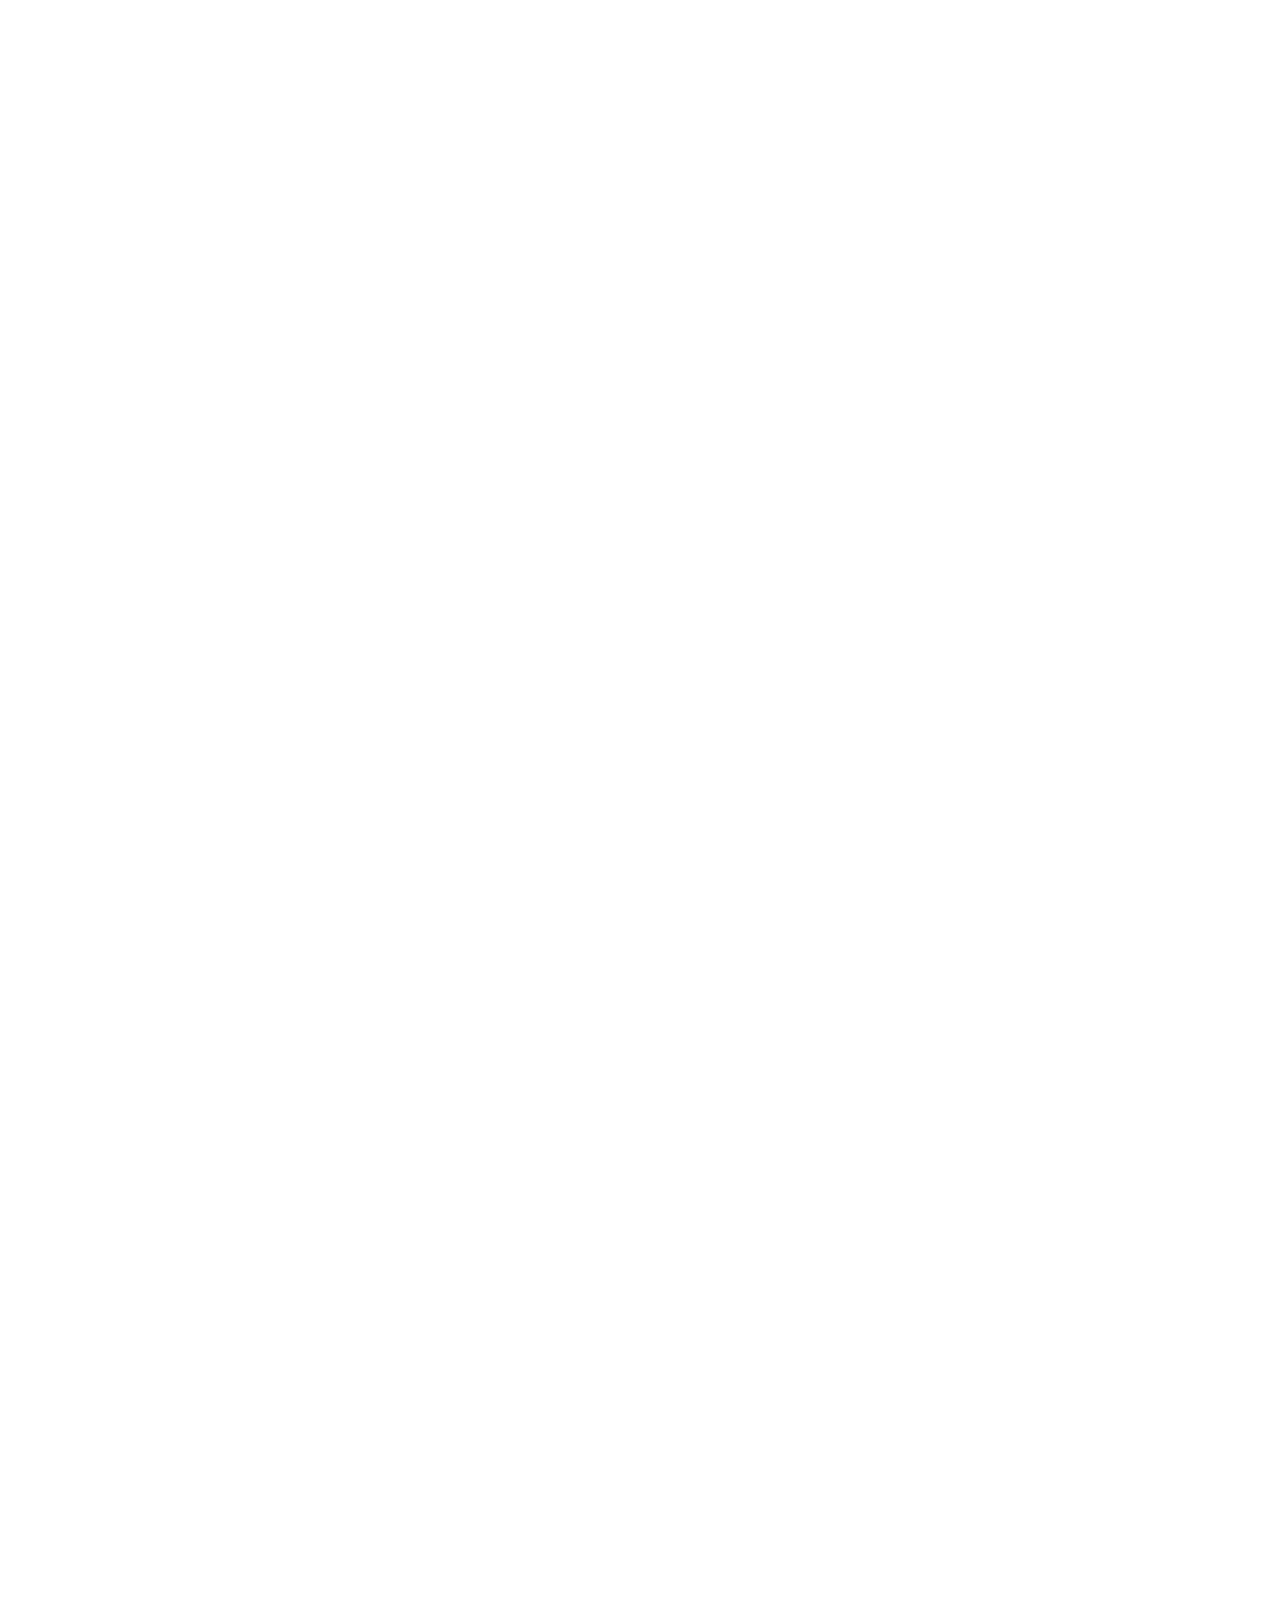
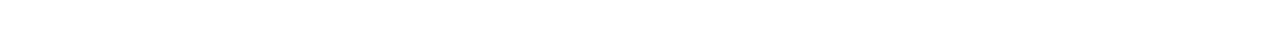
==== commit 56a8c2da: "edited footers of all pages.edited services to 4." ====
--- a/index.html
+++ b/index.html
@@ -283,40 +283,22 @@
             <div class="row g-4 wow fadeInUp" data-wow-delay="0.3s">
                 <div class="col-lg-4">
                     <div class="nav w-100 nav-pills me-4">
-                      <div class="services-scroll" > 
                         <button class="nav-link w-100 d-flex align-items-center text-start p-4 mb-4 active" data-bs-toggle="pill" data-bs-target="#tab-pane-1" type="button">
                             <i class="fa fa-car-side fa-2x me-3"></i>
-                            <h4 class="m-0">AC Service and Repair</h4>
+                            <h5 class="m-0">AC Service and car Repair</h5>
                         </button>
                         <button class="nav-link w-100 d-flex align-items-center text-start p-4 mb-4" data-bs-toggle="pill" data-bs-target="#tab-pane-2" type="button">
                             <i class="fa fa-car fa-2x me-3"></i>
-                            <h4 class="m-0">Periodic Service</h4>
+                            <h5 class="m-0">Periodic Service & Car cleaning</h5>
                         </button>
                         <button class="nav-link w-100 d-flex align-items-center text-start p-4 mb-4" data-bs-toggle="pill" data-bs-target="#tab-pane-3" type="button">
                             <i class="fa fa-cog fa-2x me-3"></i>
-                            <h4 class="m-0">Tyre and Wheel Care</h4>
+                            <h5 class="m-0">Tyre and Wheel Care</h5>
                         </button>
                         <button class="nav-link w-100 d-flex align-items-center text-start p-4 mb-4" data-bs-toggle="pill" data-bs-target="#tab-pane-4" type="button">
                             <i class="fa fa-oil-can fa-2x me-3"></i>
-                            <h4 class="m-0">Denting & Painting</h4>
+                            <h5 class="m-0">Denting, Painting & Detailing</h5>
                         </button>
-                        <button class="nav-link w-100 d-flex align-items-center text-start p-4 mb-4" data-bs-toggle="pill" data-bs-target="#tab-pane-5" type="button">
-                            <i class="fa fa-oil-can fa-2x me-3"></i>
-                            <h4 class="m-0">Detailing services</h4>
-                        </button>
-                        <button class="nav-link w-100 d-flex align-items-center text-start p-4 mb-4" data-bs-toggle="pill" data-bs-target="#tab-pane-6" type="button">
-                            <i class="fa fa-oil-can fa-2x me-3"></i>
-                            <h4 class="m-0">Car cleaning</h4>
-                        </button>
-                        <button class="nav-link w-100 d-flex align-items-center text-start p-4 mb-4" data-bs-toggle="pill" data-bs-target="#tab-pane-7" type="button">
-                            <i class="fa fa-oil-can fa-2x me-3"></i>
-                            <h4 class="m-0">Wind shields & Lights</h4>
-                        </button>
-                        <button class="nav-link w-100 d-flex align-items-center text-start p-4 mb-0" data-bs-toggle="pill" data-bs-target="#tab-pane-8" type="button">
-                            <i class="fa fa-oil-can fa-2x me-3"></i>
-                            <h4 class="m-0">Clutch & Body parts</h4>
-                        </button>
-                      </div>  
                     </div>
                 </div>
                 <div class="col-lg-8">
@@ -330,8 +312,8 @@
                                     </div>
                                 </div>
                                 <div class="col-md-6">
-                                    <h3 class="mb-3">AC Service and repair</h3>
-                                    <p class="mb-4">During air conditioner service, the technician washes and cleans the air filter. The condenser fins are also washed and cleaned for any molds and dirt build-up during air conditioner service. Dust and soot are enemies of your air conditioning system as they cause overheating of the system.</p>
+                                    <h3 class="mb-3">AC Service and Car repair</h3>
+                                    <p class="mb-4">During air conditioner service, the technician washes and cleans the air filter. The car repair includes the repair of windshileds,lights,clutchand body parts.</p>
                                     <p><i class="fa fa-check text-success me-3"></i>Quality Servicing</p>
                                     <p><i class="fa fa-check text-success me-3"></i>Expert Workers</p>
                                     <p><i class="fa fa-check text-success me-3"></i>Modern Equipment</p>
@@ -349,7 +331,7 @@
                                 </div>
                                 <div class="col-md-6">
                                     <h3 class="mb-3">Periodic Service</h3>
-                                    <p class="mb-4">The inspector will check the interior and exterior lights, all the belts and hoses, shocks and struts, etc., in your car and examine their conditions. They will also investigate the brake system, battery, cabin filter and timing belt, and the inspector will check if these need replacing.</p>
+                                    <p class="mb-4">The inspector will check the interior and exterior lights, all the belts and hoses, shocks and struts, etc.Cleaning includes washing of car with high pressure pipes.</p>
                                     <p><i class="fa fa-check text-success me-3"></i>Quality Servicing</p>
                                     <p><i class="fa fa-check text-success me-3"></i>Expert Workers</p>
                                     <p><i class="fa fa-check text-success me-3"></i>Modern Equipment</p>
@@ -385,80 +367,7 @@
                                 </div>
                                 <div class="col-md-6">
                                     <h3 class="mb-3">15 Years Of Experience In Auto Servicing</h3>
-                                    <p class="mb-4">Denting and Painting is of two components: One is removing dents, scratches on the vehicle external body are removed and re-made to look like how it looks before deformation</p>
-                                    <p><i class="fa fa-check text-success me-3"></i>Quality Servicing</p>
-                                    <p><i class="fa fa-check text-success me-3"></i>Expert Workers</p>
-                                    <p><i class="fa fa-check text-success me-3"></i>Modern Equipment</p>
-                                    <a href="" class="btn btn-primary py-3 px-5 mt-3">Read More<i class="fa fa-arrow-right ms-3"></i></a>
-                                </div>
-                            </div>
-                        </div>
-
-                        <div class="tab-pane fade" id="tab-pane-5">
-                            <div class="row g-4">
-                                <div class="col-md-6" style="min-height: 350px;">
-                                    <div class="position-relative h-100">
-                                        <img class="position-absolute img-fluid w-100 h-100" src="img/service-4.jpg"
-                                            style="object-fit: cover;" alt="">
-                                    </div>
-                                </div>
-                                <div class="col-md-6">
-                                    <h3 class="mb-3">15 Years Of Experience In Auto Servicing</h3>
-                                    <p class="mb-4">A thorough car detailing process consists of a well-done cleaning of the car whether it's the car interior cleaning or the exteriors.</p>
-                                    <p><i class="fa fa-check text-success me-3"></i>Quality Servicing</p>
-                                    <p><i class="fa fa-check text-success me-3"></i>Expert Workers</p>
-                                    <p><i class="fa fa-check text-success me-3"></i>Modern Equipment</p>
-                                    <a href="" class="btn btn-primary py-3 px-5 mt-3">Read More<i class="fa fa-arrow-right ms-3"></i></a>
-                                </div>
-                            </div>
-                        </div>
-                        <div class="tab-pane fade" id="tab-pane-6">
-                            <div class="row g-4">
-                                <div class="col-md-6" style="min-height: 350px;">
-                                    <div class="position-relative h-100">
-                                        <img class="position-absolute img-fluid w-100 h-100" src="img/service-4.jpg"
-                                            style="object-fit: cover;" alt="">
-                                    </div>
-                                </div>
-                                <div class="col-md-6">
-                                    <h3 class="mb-3">15 Years Of Experience In Auto Servicing</h3>
-                                    <p class="mb-4">A car is washed in the facility using various machines.It is more than a car wash as there are elaborate arrangements to restore the original shine of the car.</p>
-                                    <p><i class="fa fa-check text-success me-3"></i>Quality Servicing</p>
-                                    <p><i class="fa fa-check text-success me-3"></i>Expert Workers</p>
-                                    <p><i class="fa fa-check text-success me-3"></i>Modern Equipment</p>
-                                    <a href="" class="btn btn-primary py-3 px-5 mt-3">Read More<i class="fa fa-arrow-right ms-3"></i></a>
-                                </div>
-                            </div>
-                        </div>
-                        <div class="tab-pane fade" id="tab-pane-7">
-                            <div class="row g-4">
-                                <div class="col-md-6" style="min-height: 350px;">
-                                    <div class="position-relative h-100">
-                                        <img class="position-absolute img-fluid w-100 h-100" src="img/service-4.jpg"
-                                            style="object-fit: cover;" alt="">
-                                    </div>
-                                </div>
-                                <div class="col-md-6">
-                                    <h3 class="mb-3">15 Years Of Experience In Auto Servicing</h3>
-                                    <p class="mb-4">A car's Windshileds are installed and lights are checked.</p>
-                                    <p><i class="fa fa-check text-success me-3"></i>Quality Servicing</p>
-                                    <p><i class="fa fa-check text-success me-3"></i>Expert Workers</p>
-                                    <p><i class="fa fa-check text-success me-3"></i>Modern Equipment</p>
-                                    <a href="" class="btn btn-primary py-3 px-5 mt-3">Read More<i class="fa fa-arrow-right ms-3"></i></a>
-                                </div>
-                            </div>
-                        </div>
-                        <div class="tab-pane fade" id="tab-pane-8">
-                            <div class="row g-4">
-                                <div class="col-md-6" style="min-height: 350px;">
-                                    <div class="position-relative h-100">
-                                        <img class="position-absolute img-fluid w-100 h-100" src="img/service-4.jpg"
-                                            style="object-fit: cover;" alt="">
-                                    </div>
-                                </div>
-                                <div class="col-md-6">
-                                    <h3 class="mb-3">15 Years Of Experience In Auto Servicing</h3>
-                                    <p class="mb-4">Car's clutch and body parts are checked for damages.If found they are replaced with new parts.</p>
+                                    <p class="mb-4">Denting and Painting is of two components: One is removing dents, scratches on the vehicle external body are removed and re-made to look like how it looks before deformation. Detailing involves the detailing of interiors.</p>
                                     <p><i class="fa fa-check text-success me-3"></i>Quality Servicing</p>
                                     <p><i class="fa fa-check text-success me-3"></i>Expert Workers</p>
                                     <p><i class="fa fa-check text-success me-3"></i>Modern Equipment</p>
@@ -681,7 +590,7 @@
                     <a class="btn btn-link" href="#tab-pane-1">Denting & painting</a>
                 </div>
                 <div class="col-lg-3 col-md-6">
-                    <h4 class="text-light mb-4">Services</h4>
+                    <h4 class="text-light mb-4" >.</h4>
                     <a class="btn btn-link" href="#tab-pane-1">Detailing services</a>
                     <a class="btn btn-link" href="#tab-pane-1">Car cleaning</a>
                     <a class="btn btn-link" href="#tab-pane-1">Windshileds & lights</a>
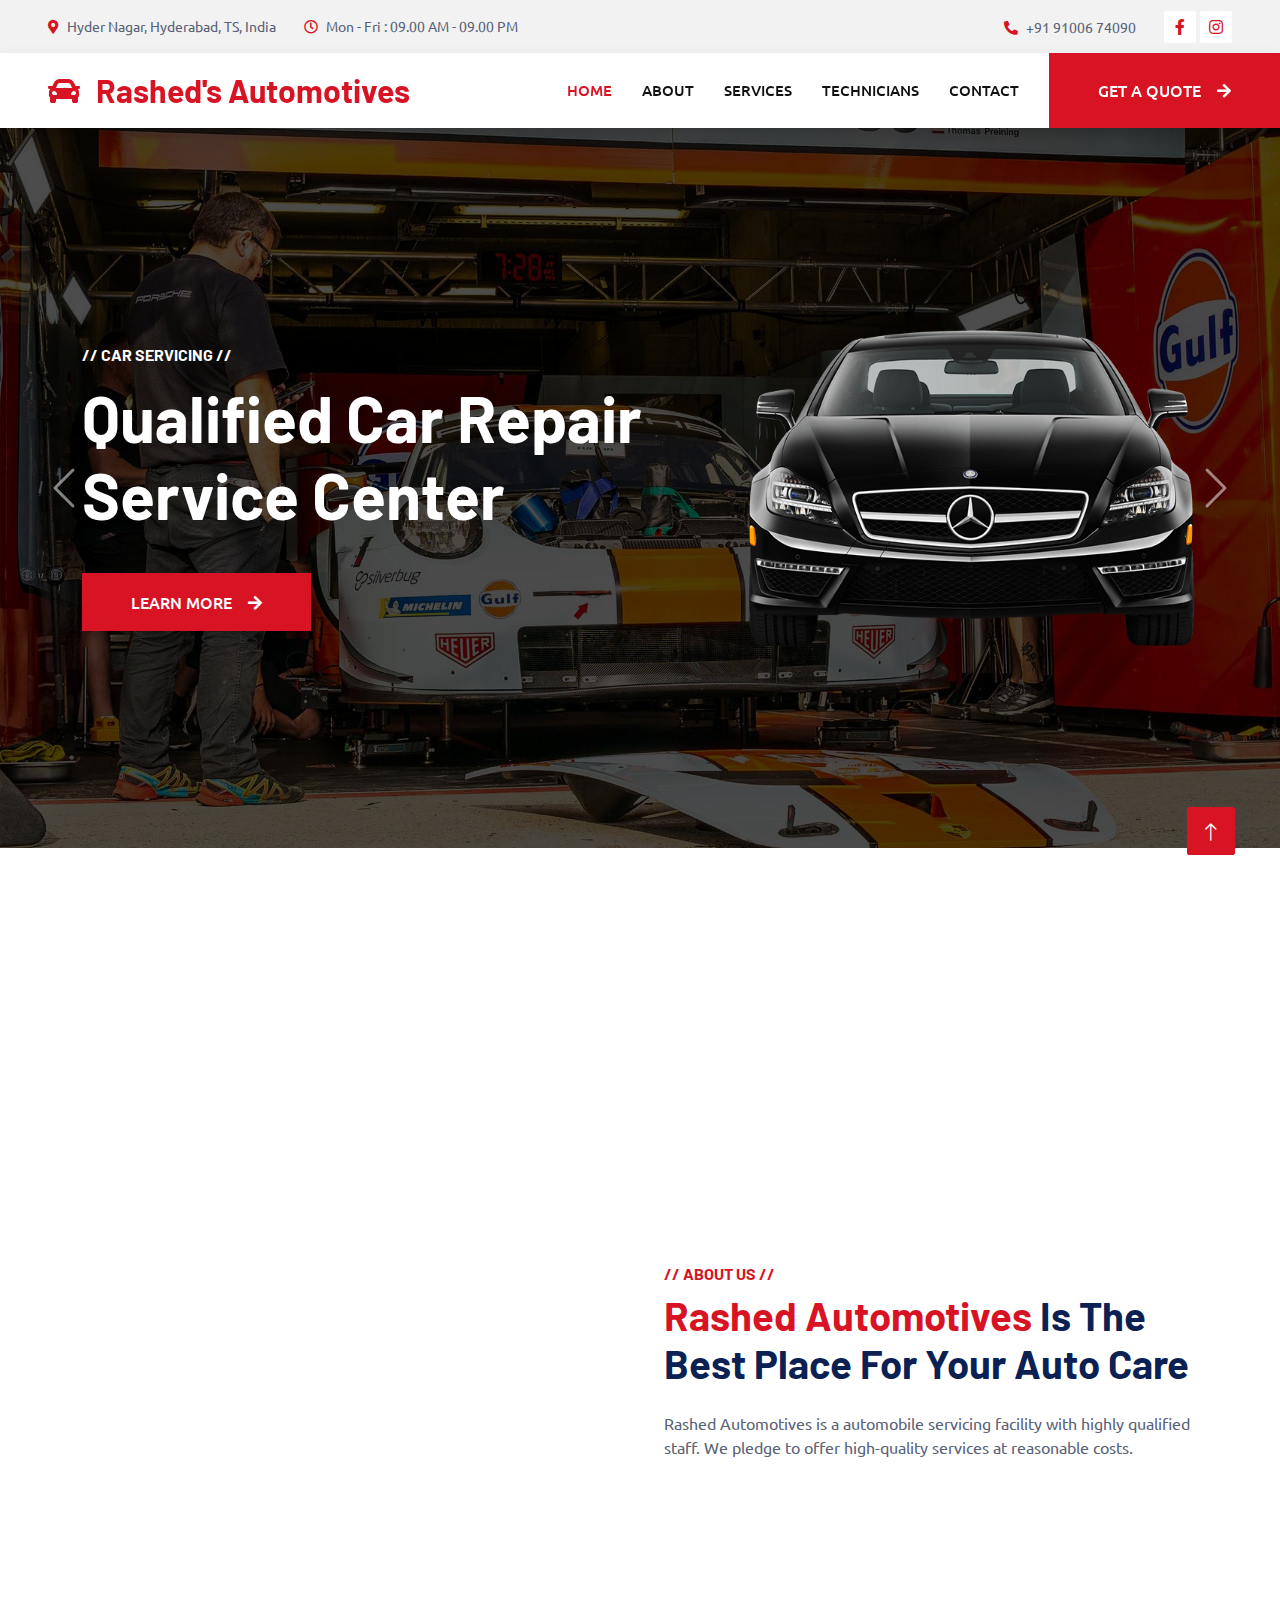
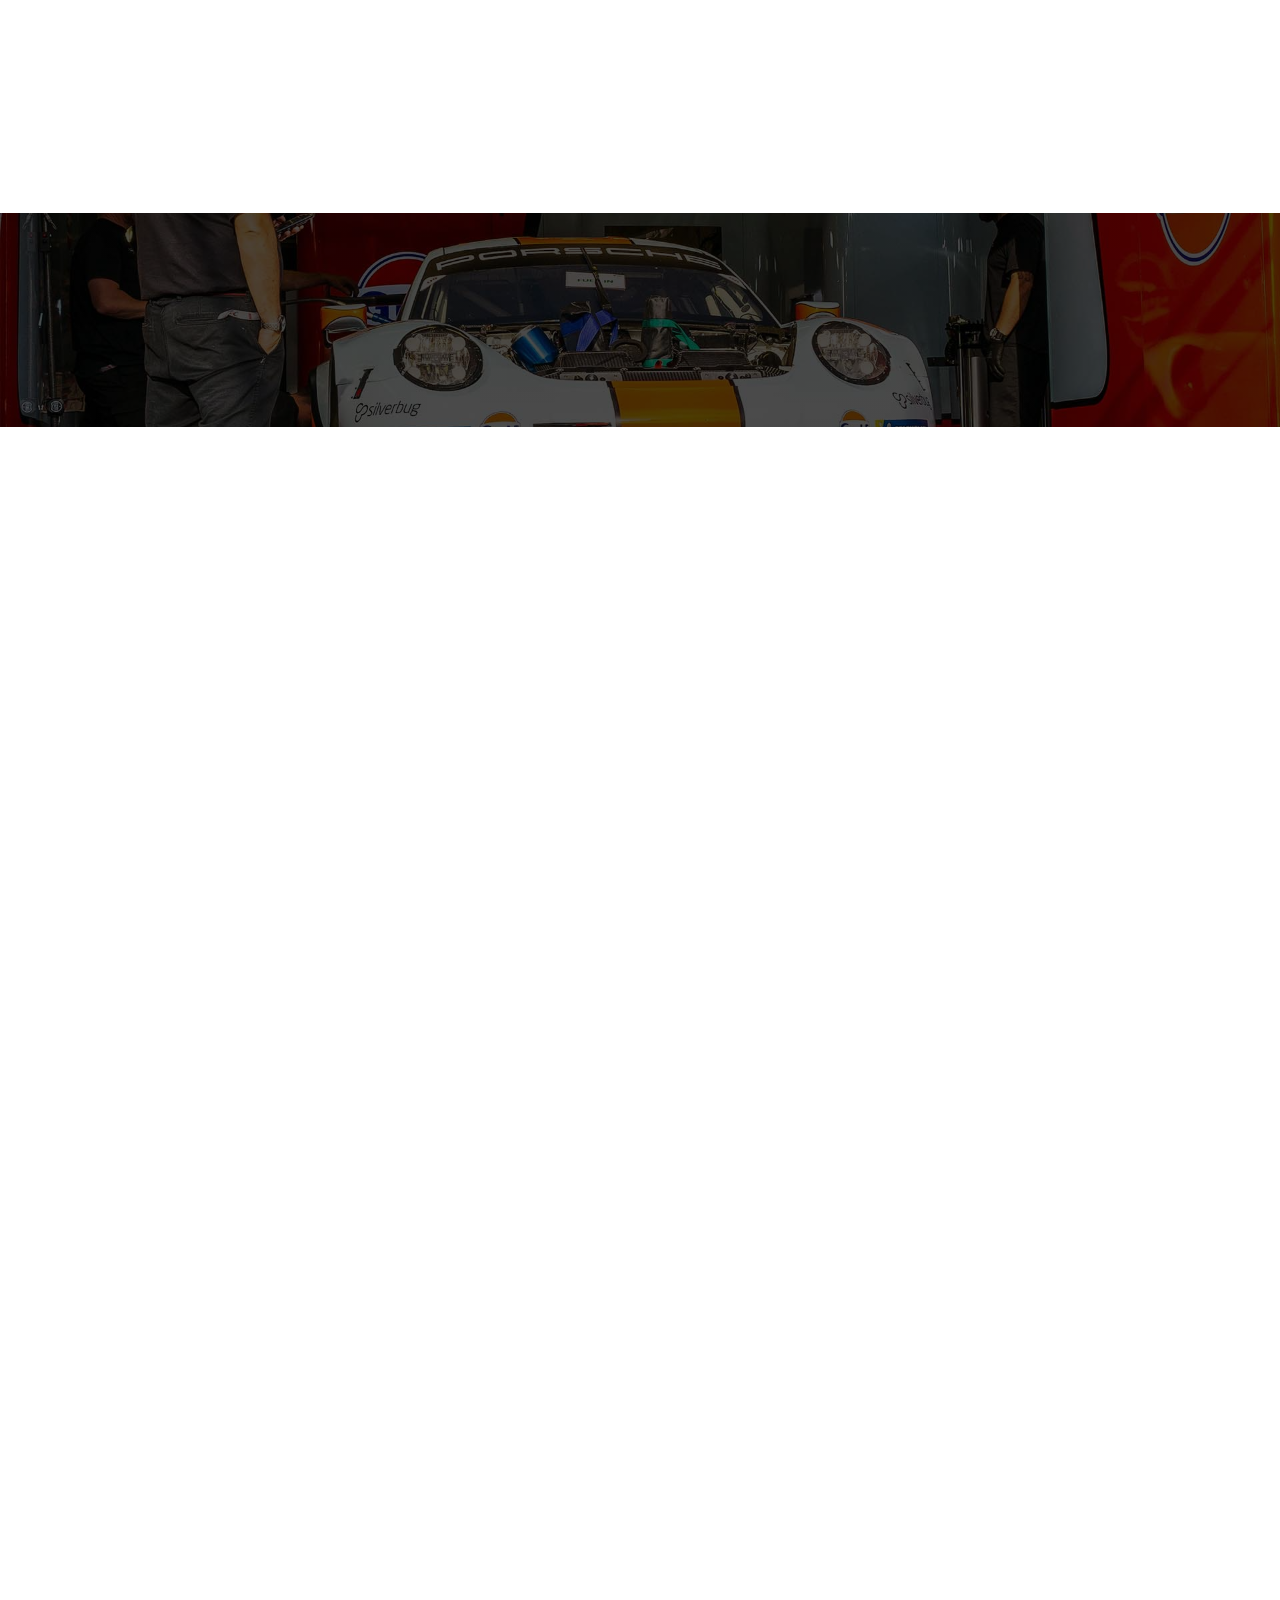
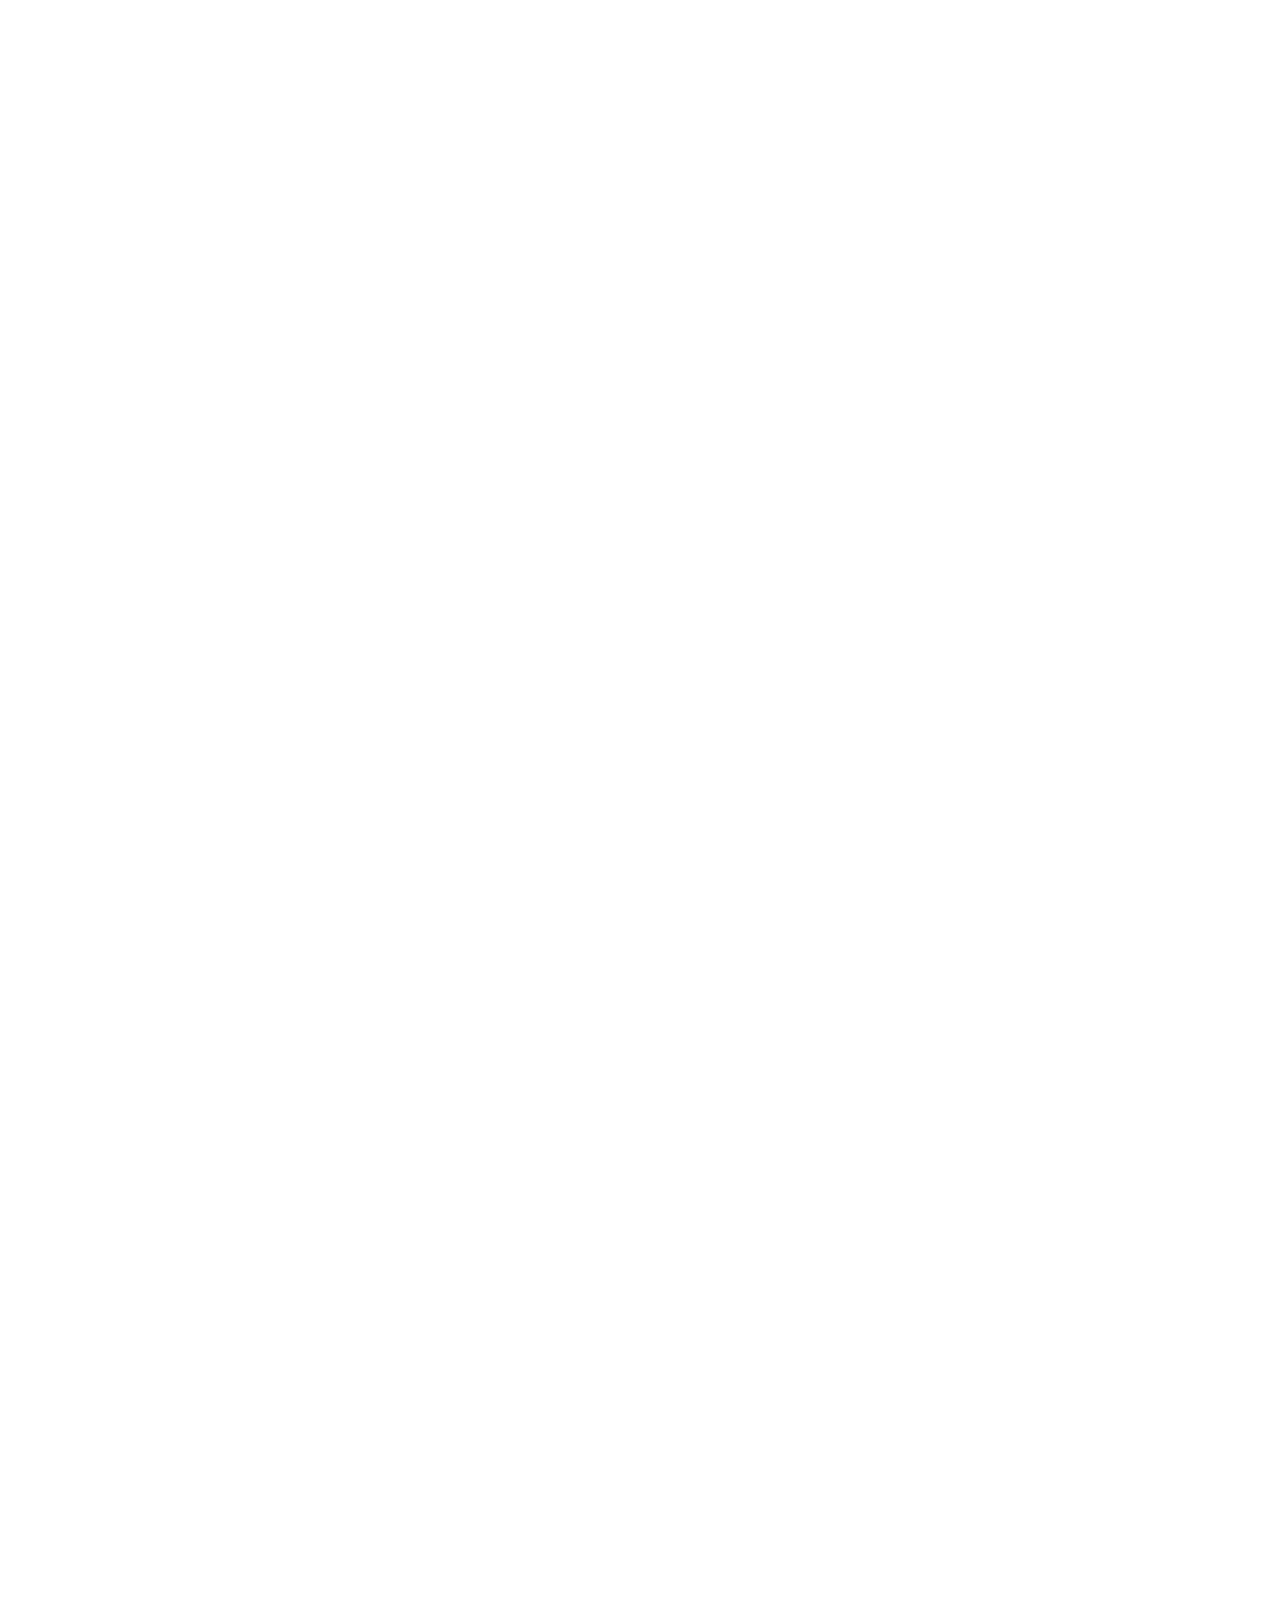
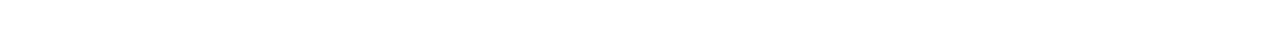
==== commit c5c7e334: "Added different form pages for different services." ====
--- a/index.html
+++ b/index.html
@@ -87,7 +87,7 @@
                 <a href="team.html" class="nav-item nav-link">Technicians</a>
                 <a href="contact.html" class="nav-item nav-link">Contact</a>
             </div>
-            <a href="booking.html" class="btn btn-primary py-4 px-lg-5 d-none d-lg-block">Get A Quote<i class="fa fa-arrow-right ms-3"></i></a>
+            <a href="#service" class="btn btn-primary py-4 px-lg-5 d-none d-lg-block">Get A Quote<i class="fa fa-arrow-right ms-3"></i></a>
         </div>
     </nav>
     <!-- Navbar End -->
@@ -314,10 +314,10 @@
                                 <div class="col-md-6">
                                     <h3 class="mb-3">AC Service and Car repair</h3>
                                     <p class="mb-4">During air conditioner service, the technician washes and cleans the air filter. The car repair includes the repair of windshileds,lights,clutchand body parts.</p>
-                                    <p><i class="fa fa-check text-success me-3"></i>Quality Servicing</p>
-                                    <p><i class="fa fa-check text-success me-3"></i>Expert Workers</p>
-                                    <p><i class="fa fa-check text-success me-3"></i>Modern Equipment</p>
-                                    <a href="" class="btn btn-primary py-3 px-5 mt-3">Read More<i class="fa fa-arrow-right ms-3"></i></a>
+                                    <p><i class="fa fa-arrow-right ms-3"></i> Regular AC service</p>
+                                    <p><i class="fa fa-arrow-right ms-3"></i> HIgh performance AC service</p>
+                                    <p><i class="fa fa-arrow-right ms-3"></i> Cooling coil replacement etc..</p>
+                                    <a href="booking1.html" class="btn btn-primary py-3 px-5 mt-3">Book Now<i class="fa fa-arrow-right ms-3"></i></a>
                                 </div>
                             </div>
                         </div>
@@ -330,12 +330,12 @@
                                     </div>
                                 </div>
                                 <div class="col-md-6">
-                                    <h3 class="mb-3">Periodic Service</h3>
-                                    <p class="mb-4">The inspector will check the interior and exterior lights, all the belts and hoses, shocks and struts, etc.Cleaning includes washing of car with high pressure pipes.</p>
-                                    <p><i class="fa fa-check text-success me-3"></i>Quality Servicing</p>
-                                    <p><i class="fa fa-check text-success me-3"></i>Expert Workers</p>
-                                    <p><i class="fa fa-check text-success me-3"></i>Modern Equipment</p>
-                                    <a href="" class="btn btn-primary py-3 px-5 mt-3">Read More<i class="fa fa-arrow-right ms-3"></i></a>
+                                    <h3 class="mb-3">Periodic Service & Car cleaning</h3>
+                                    <p class="mb-4">The inspector will check the interior and exterior lights, all the belts and hoses, shocks and struts, etc.Cleaning includes washing of car with soap and high pressure pipes.</p>
+                                    <p><i class="fa fa-arrow-right ms-3"></i> Standard Servecing</p>
+                                    <p><i class="fa fa-arrow-right ms-3"></i> Car interior cleaning</p>
+                                    <p><i class="fa fa-arrow-right ms-3"></i> Deep all round spa</p>
+                                    <a href="booking2.html" class="btn btn-primary py-3 px-5 mt-3">Book Now<i class="fa fa-arrow-right ms-3"></i></a>
                                 </div>
                             </div>
                         </div>
@@ -350,10 +350,9 @@
                                 <div class="col-md-6">
                                     <h3 class="mb-3">Tyre and Wheel Care</h3>
                                     <p class="mb-4">Tyre maintenance includes ensuring correct air pressure at all time, getting tyre balanced, aligned and rotated at recommended intervals, and checking tyres for cuts, damages or tread wear.</p>
-                                    <p><i class="fa fa-check text-success me-3"></i>Quality Servicing</p>
-                                    <p><i class="fa fa-check text-success me-3"></i>Expert Workers</p>
-                                    <p><i class="fa fa-check text-success me-3"></i>Modern Equipment</p>
-                                    <a href="" class="btn btn-primary py-3 px-5 mt-3">Read More<i class="fa fa-arrow-right ms-3"></i></a>
+                                    <p><i class="fa fa-arrow-right ms-3"></i> Complete wheel care</p>
+                                    <p><i class="fa fa-arrow-right ms-3"></i> Mud flaps</p>
+                                    <a href="booking3.html" class="btn btn-primary py-3 px-5 mt-3">Book Now<i class="fa fa-arrow-right ms-3"></i></a>
                                 </div>
                             </div>
                         </div>
@@ -366,12 +365,13 @@
                                     </div>
                                 </div>
                                 <div class="col-md-6">
-                                    <h3 class="mb-3">15 Years Of Experience In Auto Servicing</h3>
+                                    <h3 class="mb-3">Denting, Painting & Detailing</h3>
                                     <p class="mb-4">Denting and Painting is of two components: One is removing dents, scratches on the vehicle external body are removed and re-made to look like how it looks before deformation. Detailing involves the detailing of interiors.</p>
-                                    <p><i class="fa fa-check text-success me-3"></i>Quality Servicing</p>
-                                    <p><i class="fa fa-check text-success me-3"></i>Expert Workers</p>
-                                    <p><i class="fa fa-check text-success me-3"></i>Modern Equipment</p>
-                                    <a href="" class="btn btn-primary py-3 px-5 mt-3">Read More<i class="fa fa-arrow-right ms-3"></i></a>
+                                    <p><i class="fa fa-arrow-right ms-3"></i> Whole body paint</p>
+                                    <p><i class="fa fa-arrow-right ms-3"></i> Body part paint</p>
+                                    <p><i class="fa fa-arrow-right ms-3"></i> Polishing</p>
+                                    <i class="fa fa-arrow-right ms-3"></i> Ceramic coating etc..</p>
+                                    <a href="booking4.html" class="btn btn-primary py-3 px-5 mt-3">Book Now<i class="fa fa-arrow-right ms-3"></i></a>
                                 </div>
                             </div>
                         </div>
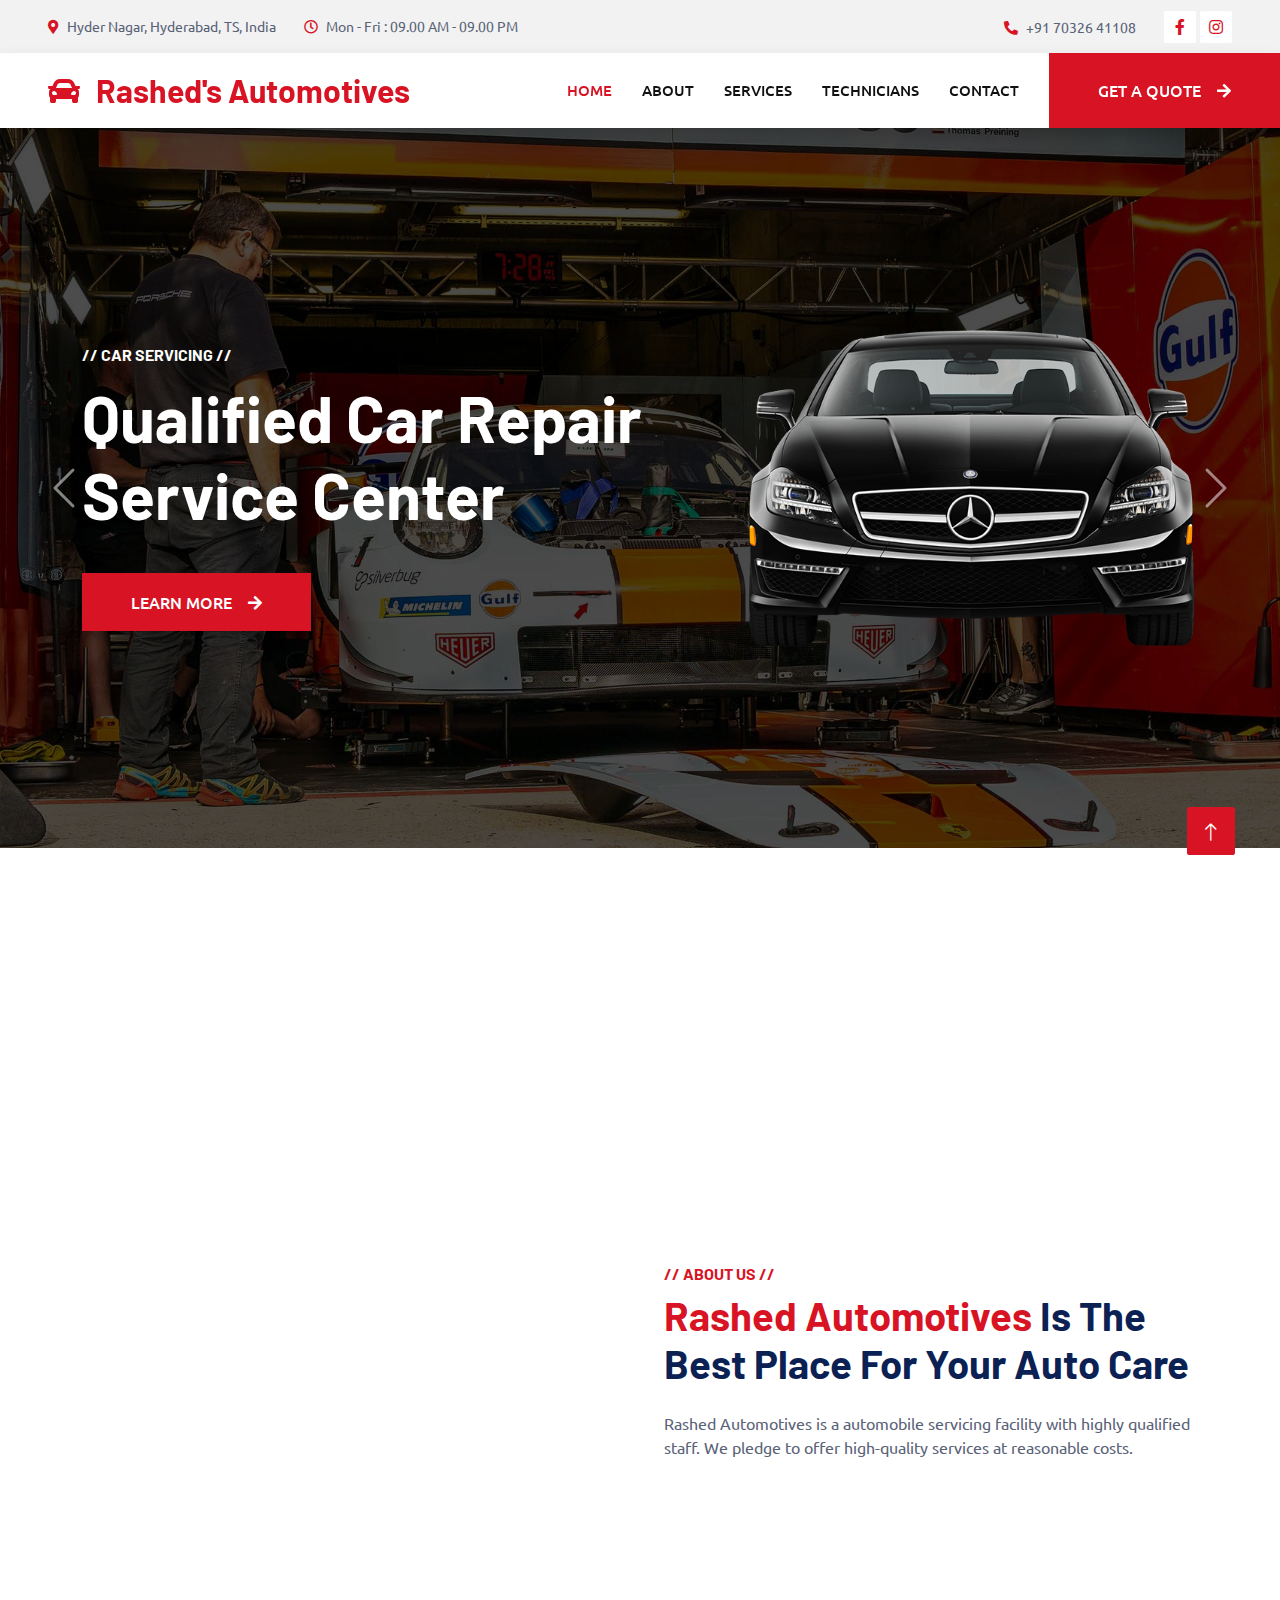
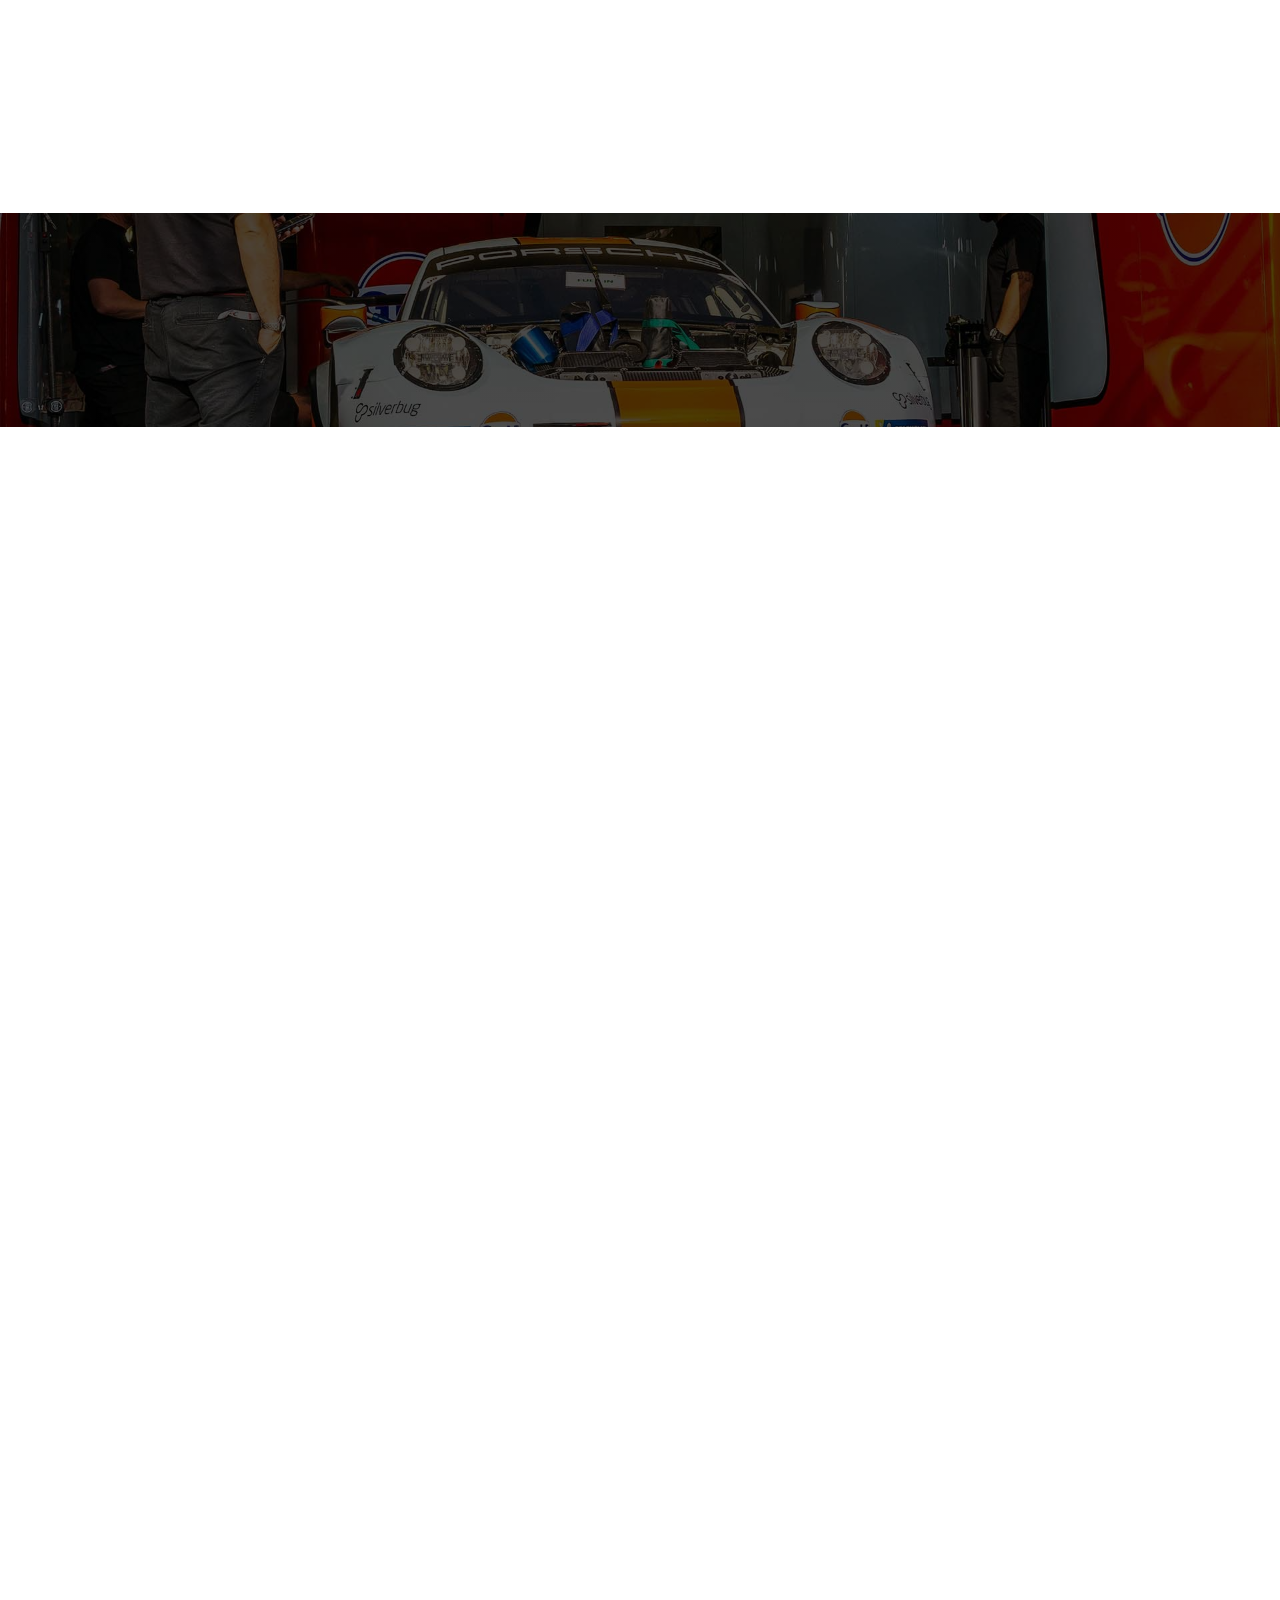
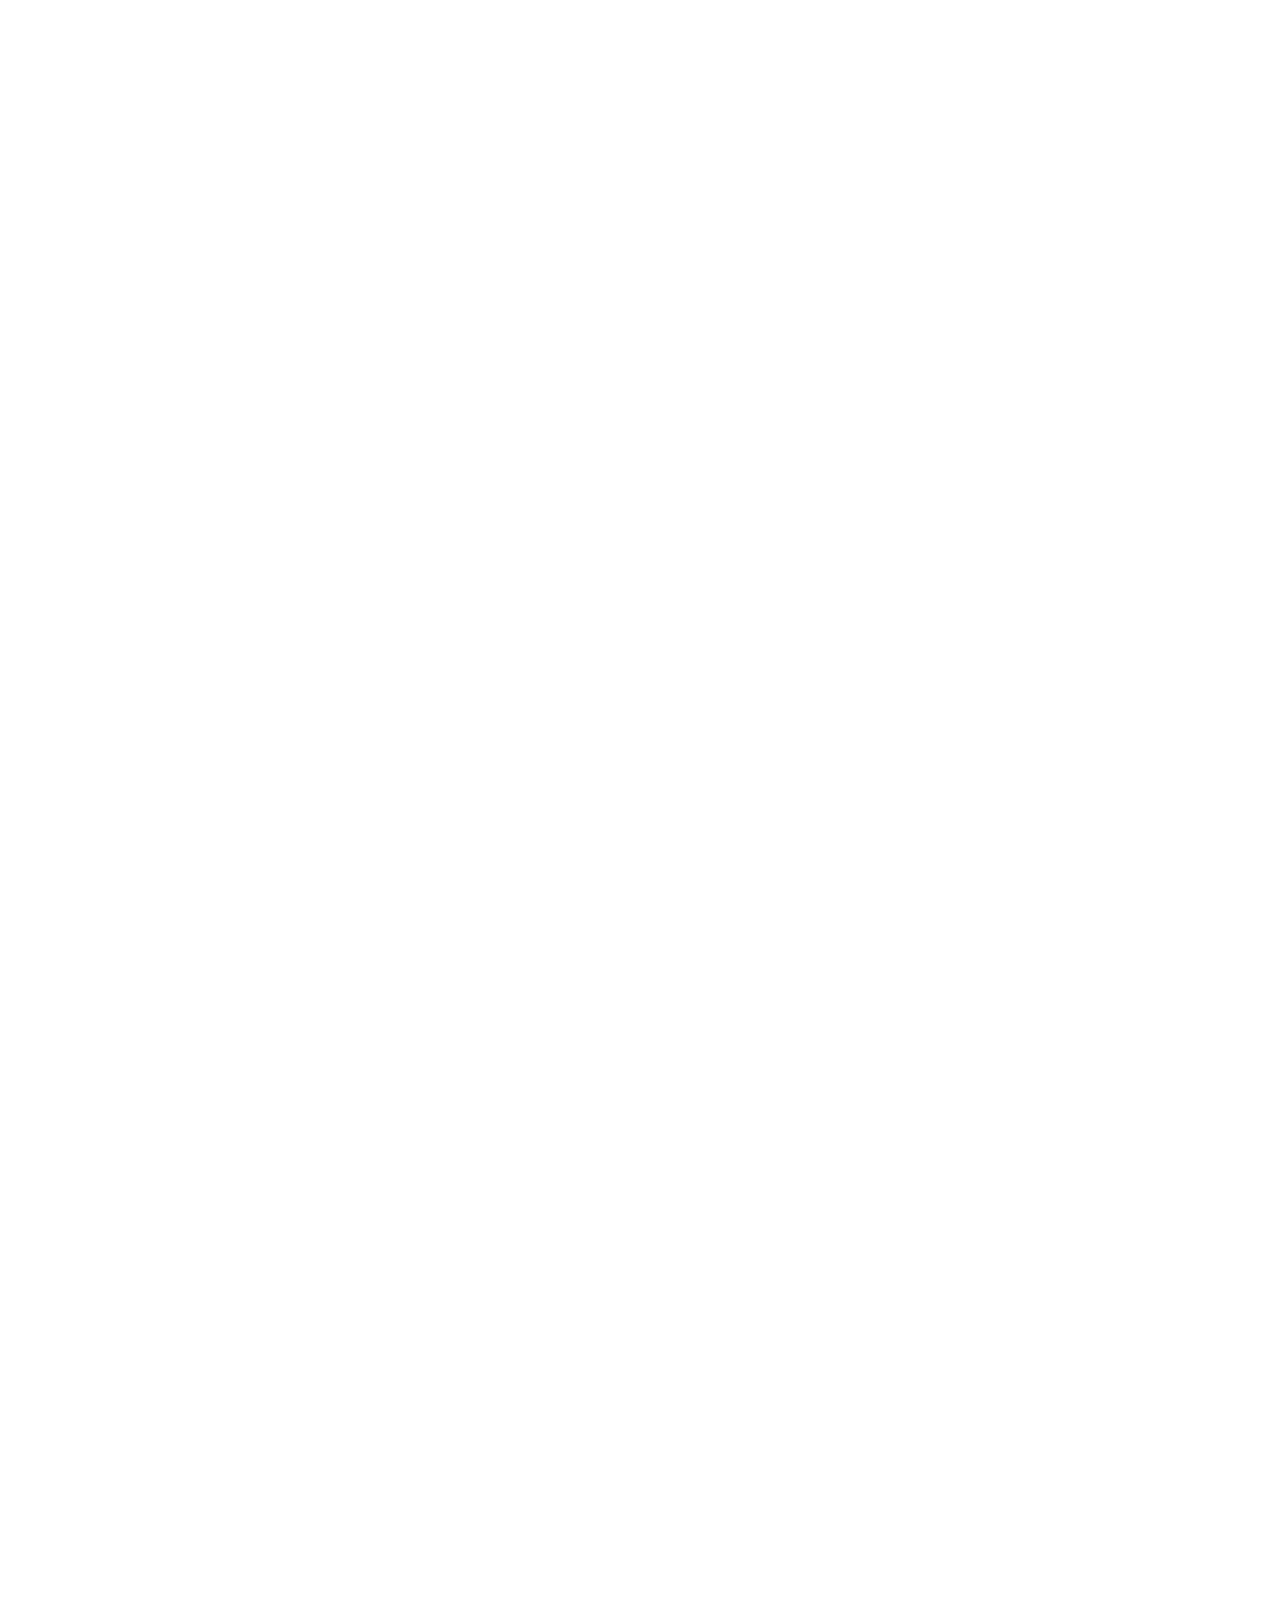
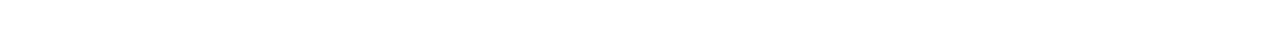
==== commit 6da6e025: "updated phone number" ====
--- a/index.html
+++ b/index.html
@@ -59,7 +59,7 @@
             <div class="col-lg-5 px-5 text-end">
                 <div class="h-100 d-inline-flex align-items-center py-3 me-4">
                     <small class="fa fa-phone-alt text-primary me-2"></small>
-                    <small>+91 91006 74090</small>
+                    <small>+91 70326 41108</small>
                 </div>
                 <div class="h-100 d-inline-flex align-items-center">
                     <a class="btn btn-sm-square bg-white text-primary me-1" href="#"><i class="fab fa-facebook-f"></i></a>
@@ -105,7 +105,7 @@
                                 <div class="col-10 col-lg-7 text-center text-lg-start">
                                     <h6 class="text-white text-uppercase mb-3 animated slideInDown">// Car Servicing //</h6>
                                     <h1 class="display-3 text-white mb-4 pb-3 animated slideInDown">Qualified Car Repair Service Center</h1>
-                                    <a href="" class="btn btn-primary py-3 px-5 animated slideInDown">Learn More<i class="fa fa-arrow-right ms-3"></i></a>
+                                    <a href="#" class="btn btn-primary py-3 px-5 animated slideInDown">Learn More<i class="fa fa-arrow-right ms-3"></i></a>
                                 </div>
                                 <div class="col-lg-5 d-none d-lg-flex animated zoomIn">
                                     <img class="img-fluid" src="img/carousel-1.png" alt="">
@@ -122,7 +122,7 @@
                                 <div class="col-10 col-lg-7 text-center text-lg-start">
                                     <h6 class="text-white text-uppercase mb-3 animated slideInDown">// Car Servicing //</h6>
                                     <h1 class="display-3 text-white mb-4 pb-3 animated slideInDown">Qualified Car Wash Service Center</h1>
-                                    <a href="" class="btn btn-primary py-3 px-5 animated slideInDown">Learn More<i class="fa fa-arrow-right ms-3"></i></a>
+                                    <a href="#" class="btn btn-primary py-3 px-5 animated slideInDown">Learn More<i class="fa fa-arrow-right ms-3"></i></a>
                                 </div>
                                 <div class="col-lg-5 d-none d-lg-flex animated zoomIn">
                                     <img class="img-fluid" src="img/carousel-2.png" alt="">
@@ -449,9 +449,9 @@
                         <div class="position-relative overflow-hidden">
                             <img class="img-fluid" src="img/team-1.jpg" alt="">
                             <div class="team-overlay position-absolute start-0 top-0 w-100 h-100">
-                                <a class="btn btn-square mx-1" href=""><i class="fab fa-facebook-f"></i></a>
-                                <a class="btn btn-square mx-1" href=""><i class="fab fa-twitter"></i></a>
-                                <a class="btn btn-square mx-1" href=""><i class="fab fa-instagram"></i></a>
+                                <a class="btn btn-square mx-1" href="#"><i class="fab fa-facebook-f"></i></a>
+                                <a class="btn btn-square mx-1" href="#"><i class="fab fa-twitter"></i></a>
+                                <a class="btn btn-square mx-1" href="#"><i class="fab fa-instagram"></i></a>
                             </div>
                         </div>
                         <div class="bg-light text-center p-4">
@@ -465,9 +465,9 @@
                         <div class="position-relative overflow-hidden">
                             <img class="img-fluid" src="img/team-2.jpg" alt="">
                             <div class="team-overlay position-absolute start-0 top-0 w-100 h-100">
-                                <a class="btn btn-square mx-1" href=""><i class="fab fa-facebook-f"></i></a>
-                                <a class="btn btn-square mx-1" href=""><i class="fab fa-twitter"></i></a>
-                                <a class="btn btn-square mx-1" href=""><i class="fab fa-instagram"></i></a>
+                                <a class="btn btn-square mx-1" href="#"><i class="fab fa-facebook-f"></i></a>
+                                <a class="btn btn-square mx-1" href="#"><i class="fab fa-twitter"></i></a>
+                                <a class="btn btn-square mx-1" href="#"><i class="fab fa-instagram"></i></a>
                             </div>
                         </div>
                         <div class="bg-light text-center p-4">
@@ -481,9 +481,9 @@
                         <div class="position-relative overflow-hidden">
                             <img class="img-fluid" src="img/team-3.jpg" alt="">
                             <div class="team-overlay position-absolute start-0 top-0 w-100 h-100">
-                                <a class="btn btn-square mx-1" href=""><i class="fab fa-facebook-f"></i></a>
-                                <a class="btn btn-square mx-1" href=""><i class="fab fa-twitter"></i></a>
-                                <a class="btn btn-square mx-1" href=""><i class="fab fa-instagram"></i></a>
+                                <a class="btn btn-square mx-1" href="#"><i class="fab fa-facebook-f"></i></a>
+                                <a class="btn btn-square mx-1" href="#"><i class="fab fa-twitter"></i></a>
+                                <a class="btn btn-square mx-1" href="#"><i class="fab fa-instagram"></i></a>
                             </div>
                         </div>
                         <div class="bg-light text-center p-4">
@@ -497,9 +497,9 @@
                         <div class="position-relative overflow-hidden">
                             <img class="img-fluid" src="img/team-4.jpg" alt="">
                             <div class="team-overlay position-absolute start-0 top-0 w-100 h-100">
-                                <a class="btn btn-square mx-1" href=""><i class="fab fa-facebook-f"></i></a>
-                                <a class="btn btn-square mx-1" href=""><i class="fab fa-twitter"></i></a>
-                                <a class="btn btn-square mx-1" href=""><i class="fab fa-instagram"></i></a>
+                                <a class="btn btn-square mx-1" href="#"><i class="fab fa-facebook-f"></i></a>
+                                <a class="btn btn-square mx-1" href="#"><i class="fab fa-twitter"></i></a>
+                                <a class="btn btn-square mx-1" href="#"><i class="fab fa-instagram"></i></a>
                             </div>
                         </div>
                         <div class="bg-light text-center p-4">
@@ -568,11 +568,11 @@
                     <h4 class="text-light mb-4">Address</h4>
                     <p class="mb-2"><i class="fa fa-map-marker-alt me-3"></i>Hyder Nagar, Hyderabad, TS.
                     </p>
-                    <p class="mb-2"><i class="fa fa-phone-alt me-3"></i>+91 91006 74090</p>
+                    <p class="mb-2"><i class="fa fa-phone-alt me-3"></i>+91 70326 41108</p>
                     <p class="mb-2"><i class="fa fa-envelope me-3"></i>ask@rashed-automotives.in</p>
                     <div class="d-flex pt-2">
-                        <a class="btn btn-outline-light btn-social" href=""><i class="fab fa-facebook-f"></i></a>
-                        <a class="btn btn-outline-light btn-social" href=""><i class="fab fa-linkedin-in"></i></a>
+                        <a class="btn btn-outline-light btn-social" href="#"><i class="fab fa-facebook-f"></i></a>
+                        <a class="btn btn-outline-light btn-social" href="#"><i class="fab fa-linkedin-in"></i></a>
                     </div>
                 </div>
                 <div class="col-lg-3 col-md-6">
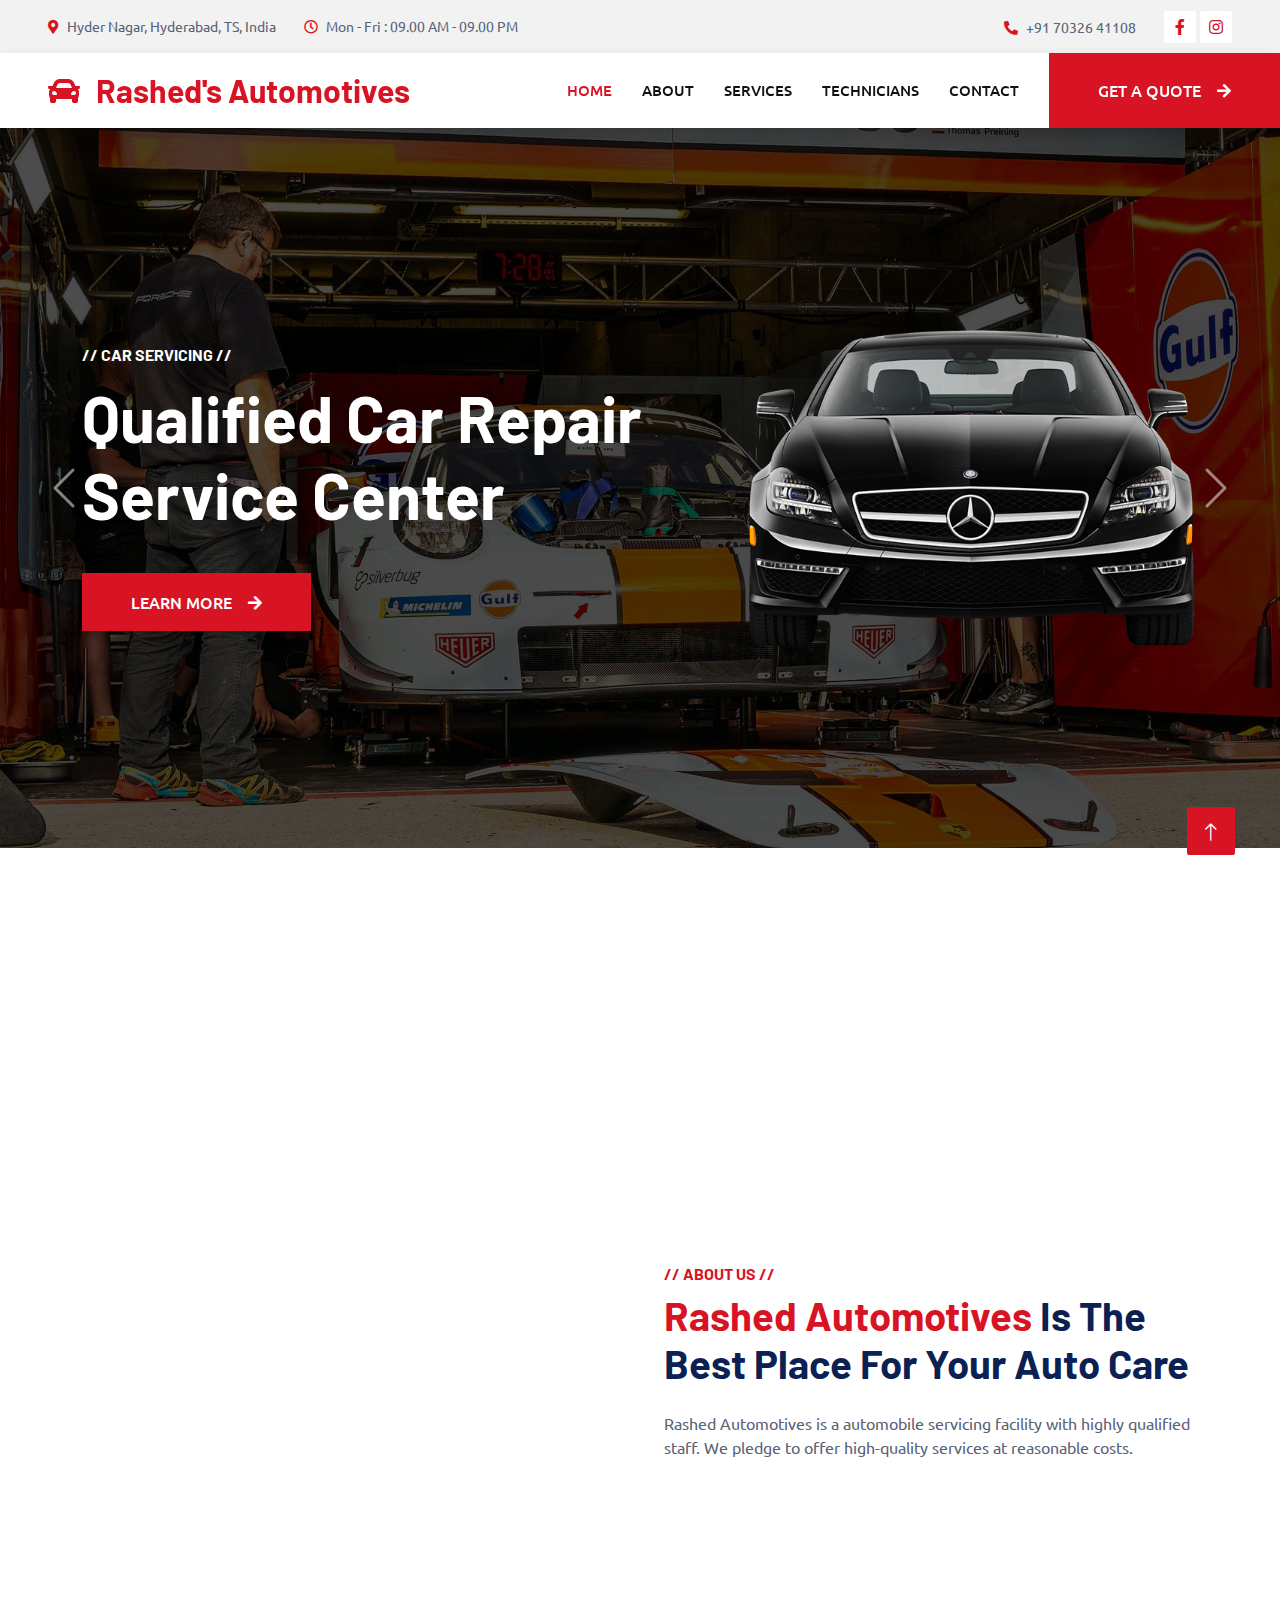
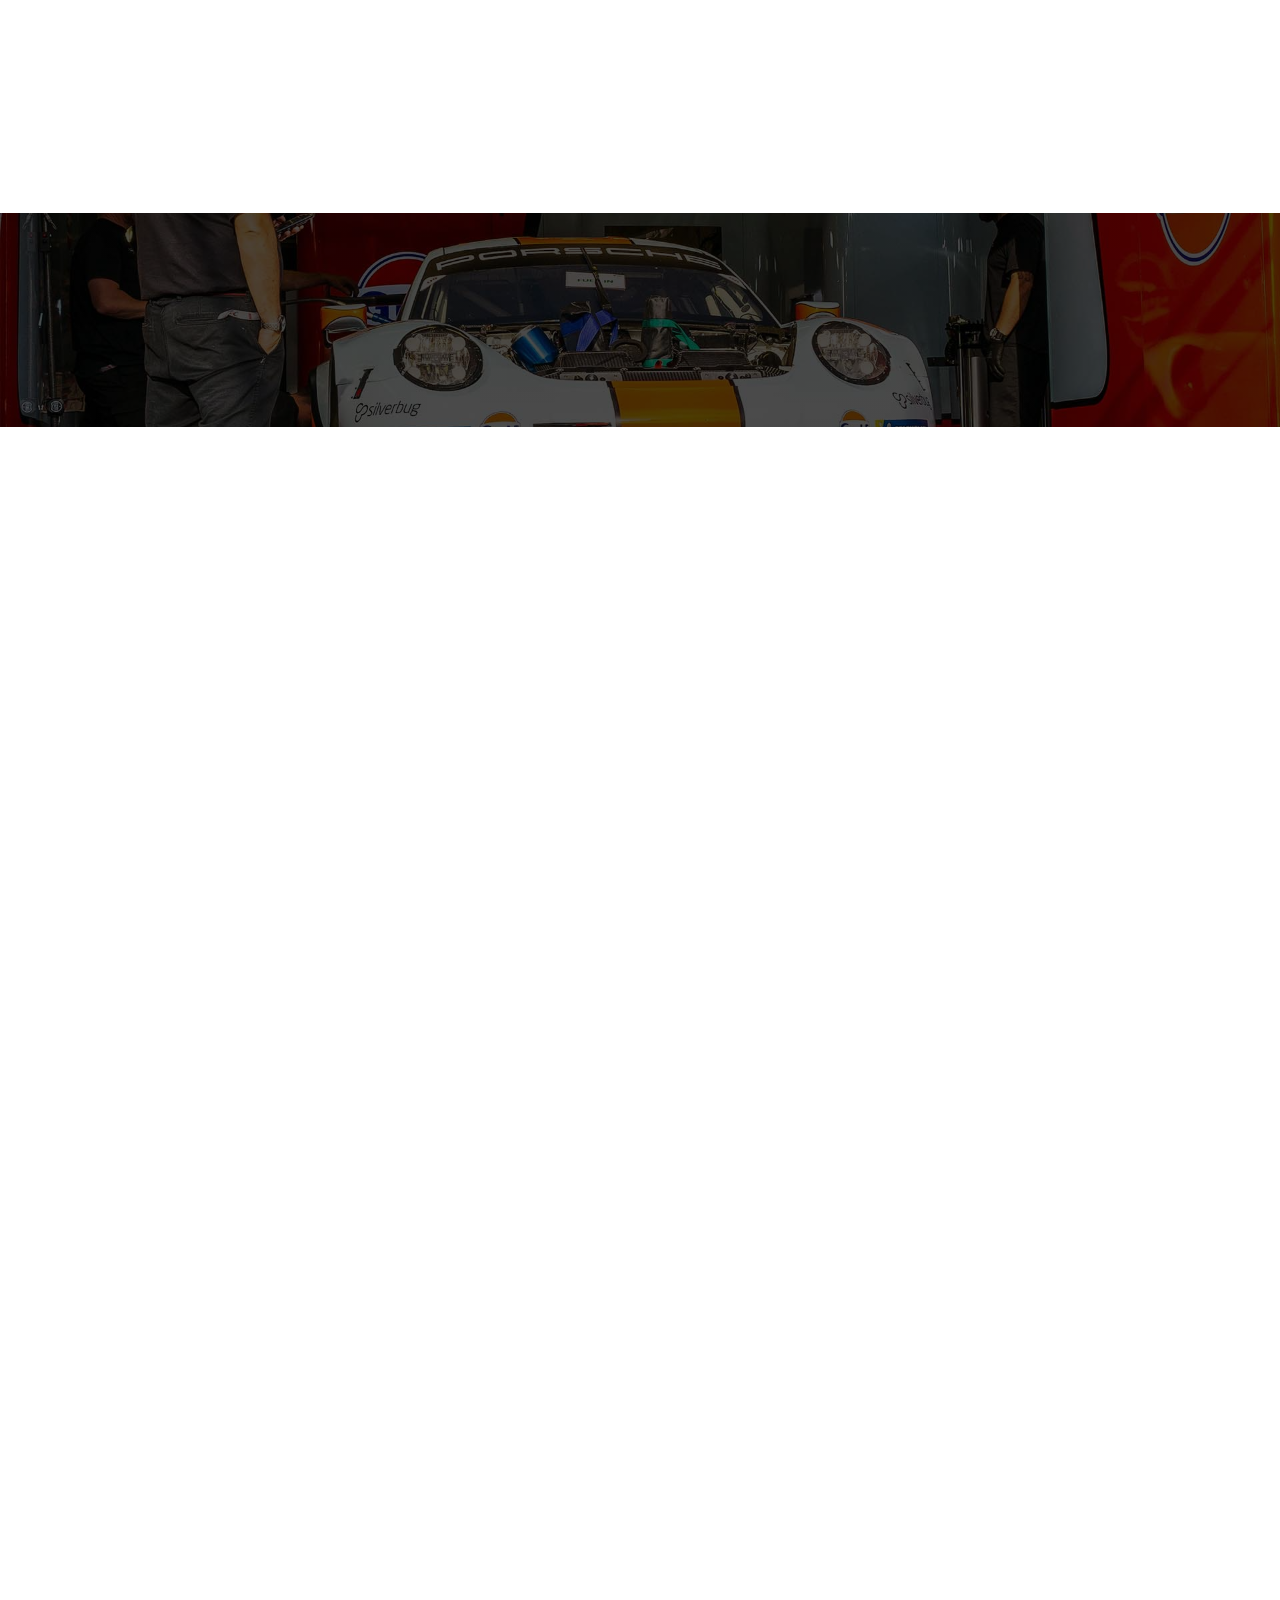
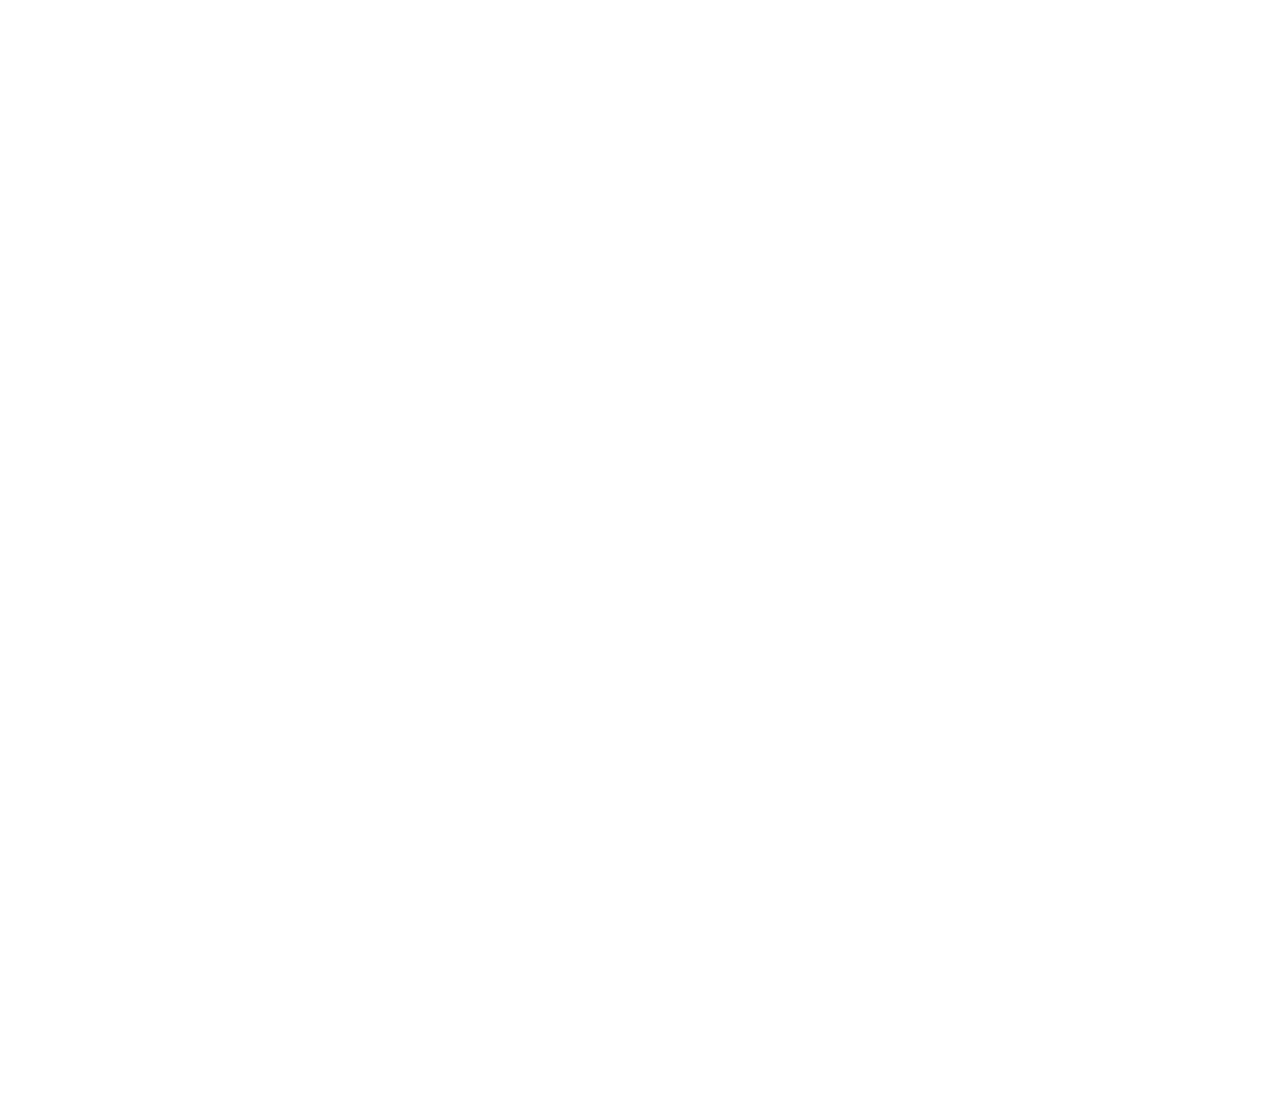
==== commit dd9bee62: "updated team member details" ====
--- a/index.html
+++ b/index.html
@@ -447,7 +447,7 @@
                 <div class="col-lg-3 col-md-6 wow fadeInUp" data-wow-delay="0.1s">
                     <div class="team-item">
                         <div class="position-relative overflow-hidden">
-                            <img class="img-fluid" src="img/team-1.jpg" alt="">
+                            <img class="img-fluid" src="img/generic_profile_pic.jpg" alt="">
                             <div class="team-overlay position-absolute start-0 top-0 w-100 h-100">
                                 <a class="btn btn-square mx-1" href="#"><i class="fab fa-facebook-f"></i></a>
                                 <a class="btn btn-square mx-1" href="#"><i class="fab fa-twitter"></i></a>
@@ -455,15 +455,15 @@
                             </div>
                         </div>
                         <div class="bg-light text-center p-4">
-                            <h5 class="fw-bold mb-0">Full Name</h5>
-                            <small>Designation</small>
+                            <h5 class="fw-bold mb-0">Syed Ibad</h5>
+                            <small>Painting Expert</small>
                         </div>
                     </div>
                 </div>
                 <div class="col-lg-3 col-md-6 wow fadeInUp" data-wow-delay="0.3s">
                     <div class="team-item">
                         <div class="position-relative overflow-hidden">
-                            <img class="img-fluid" src="img/team-2.jpg" alt="">
+                            <img class="img-fluid" src="img/generic_profile_pic.jpg" alt="">
                             <div class="team-overlay position-absolute start-0 top-0 w-100 h-100">
                                 <a class="btn btn-square mx-1" href="#"><i class="fab fa-facebook-f"></i></a>
                                 <a class="btn btn-square mx-1" href="#"><i class="fab fa-twitter"></i></a>
@@ -471,15 +471,15 @@
                             </div>
                         </div>
                         <div class="bg-light text-center p-4">
-                            <h5 class="fw-bold mb-0">Full Name</h5>
-                            <small>Designation</small>
+                            <h5 class="fw-bold mb-0">Farooq</h5>
+                            <small>Painting Expert</small>
                         </div>
                     </div>
                 </div>
                 <div class="col-lg-3 col-md-6 wow fadeInUp" data-wow-delay="0.5s">
                     <div class="team-item">
                         <div class="position-relative overflow-hidden">
-                            <img class="img-fluid" src="img/team-3.jpg" alt="">
+                            <img class="img-fluid" src="img/generic_profile_pic.jpg" alt="">
                             <div class="team-overlay position-absolute start-0 top-0 w-100 h-100">
                                 <a class="btn btn-square mx-1" href="#"><i class="fab fa-facebook-f"></i></a>
                                 <a class="btn btn-square mx-1" href="#"><i class="fab fa-twitter"></i></a>
@@ -487,15 +487,15 @@
                             </div>
                         </div>
                         <div class="bg-light text-center p-4">
-                            <h5 class="fw-bold mb-0">Full Name</h5>
-                            <small>Designation</small>
+                            <h5 class="fw-bold mb-0">Abdul Mubeen</h5>
+                            <small>Denting Expert</small>
                         </div>
                     </div>
                 </div>
                 <div class="col-lg-3 col-md-6 wow fadeInUp" data-wow-delay="0.7s">
                     <div class="team-item">
                         <div class="position-relative overflow-hidden">
-                            <img class="img-fluid" src="img/team-4.jpg" alt="">
+                            <img class="img-fluid" src="img/generic_profile_pic.jpg" alt="">
                             <div class="team-overlay position-absolute start-0 top-0 w-100 h-100">
                                 <a class="btn btn-square mx-1" href="#"><i class="fab fa-facebook-f"></i></a>
                                 <a class="btn btn-square mx-1" href="#"><i class="fab fa-twitter"></i></a>
@@ -503,8 +503,8 @@
                             </div>
                         </div>
                         <div class="bg-light text-center p-4">
-                            <h5 class="fw-bold mb-0">Full Name</h5>
-                            <small>Designation</small>
+                            <h5 class="fw-bold mb-0">Ravi</h5>
+                            <small>Mechanical Worker</small>
                         </div>
                     </div>
                 </div>
@@ -513,9 +513,9 @@
     </div>
     <!-- Team End -->
 
-
+    
     <!-- Testimonial Start -->
-    <div class="container-xxl py-5 wow fadeInUp" data-wow-delay="0.1s">
+    <!-- <div class="container-xxl py-5 wow fadeInUp" data-wow-delay="0.1s">
         <div class="container">
             <div class="text-center">
                 <h6 class="text-primary text-uppercase">// Testimonial //</h6>
@@ -556,7 +556,7 @@
                 </div>
             </div>
         </div>
-    </div>
+    </div> -->
     <!-- Testimonial End -->
 
 
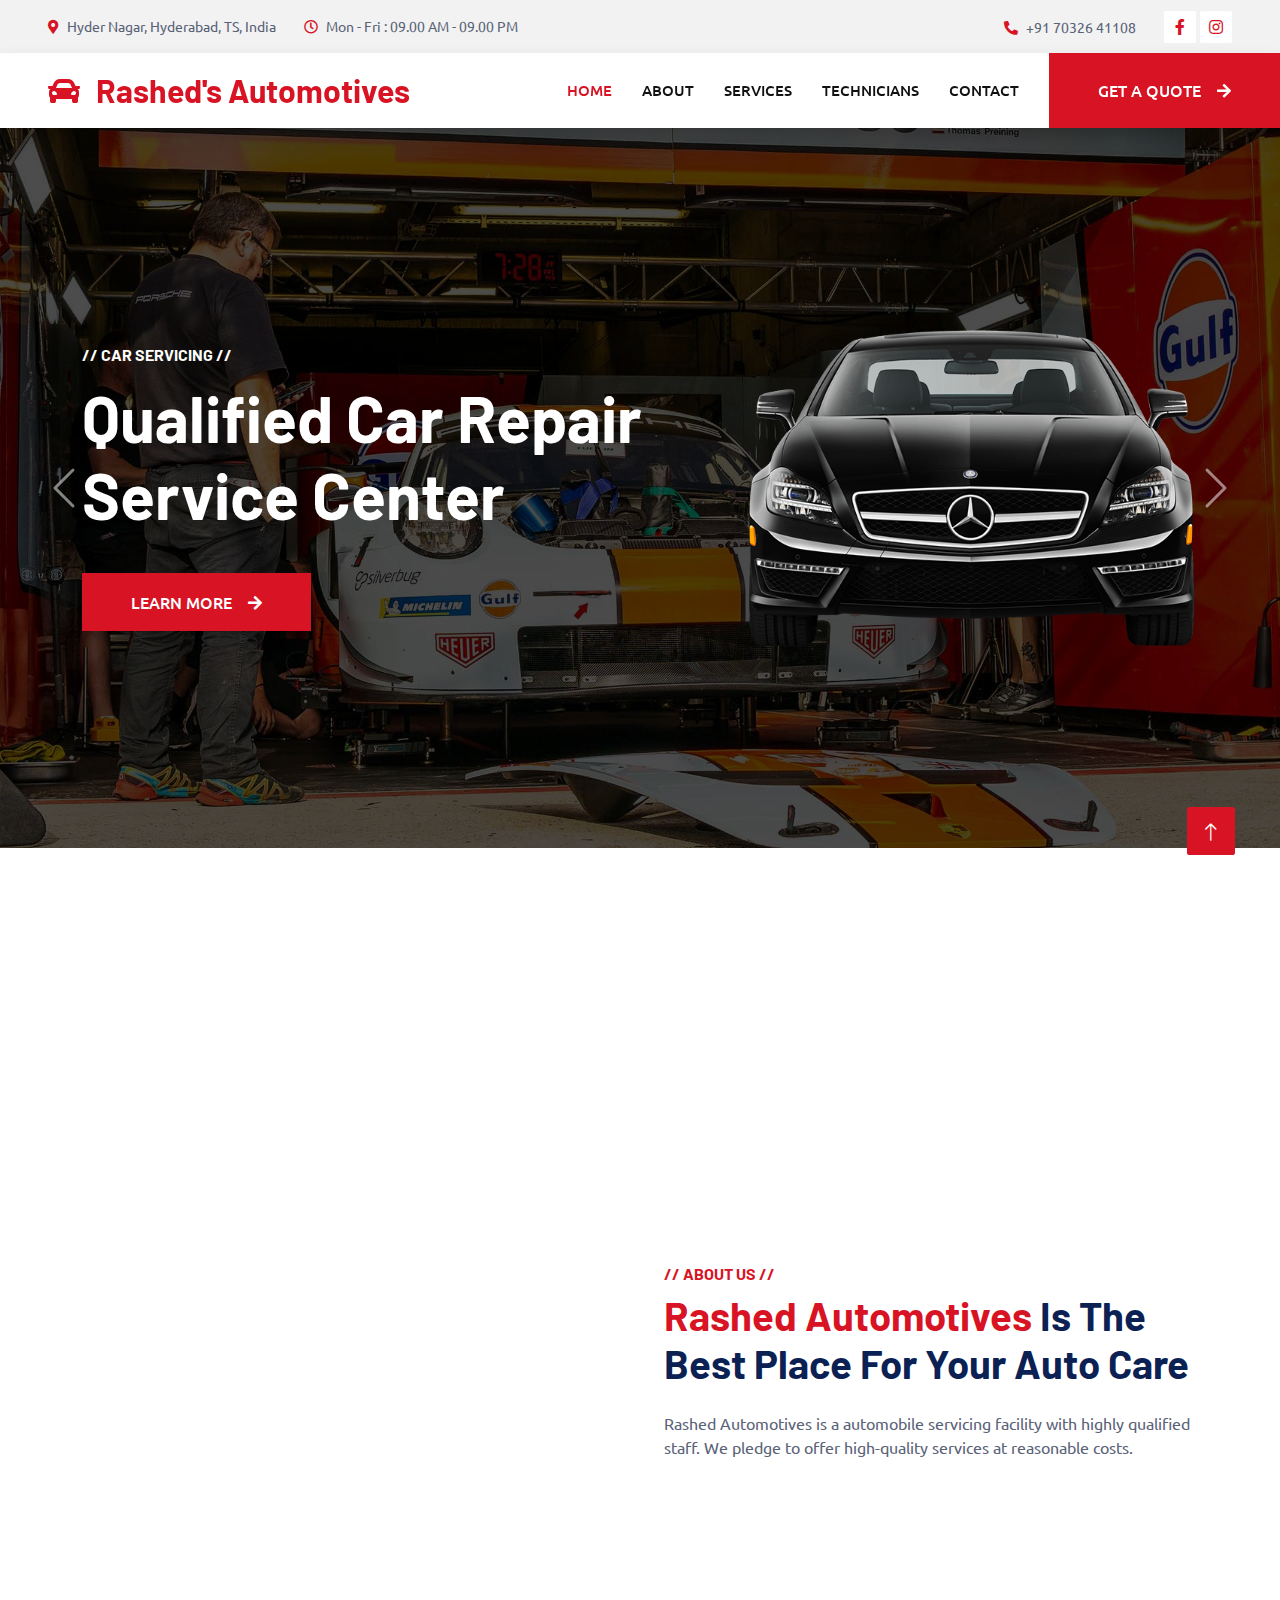
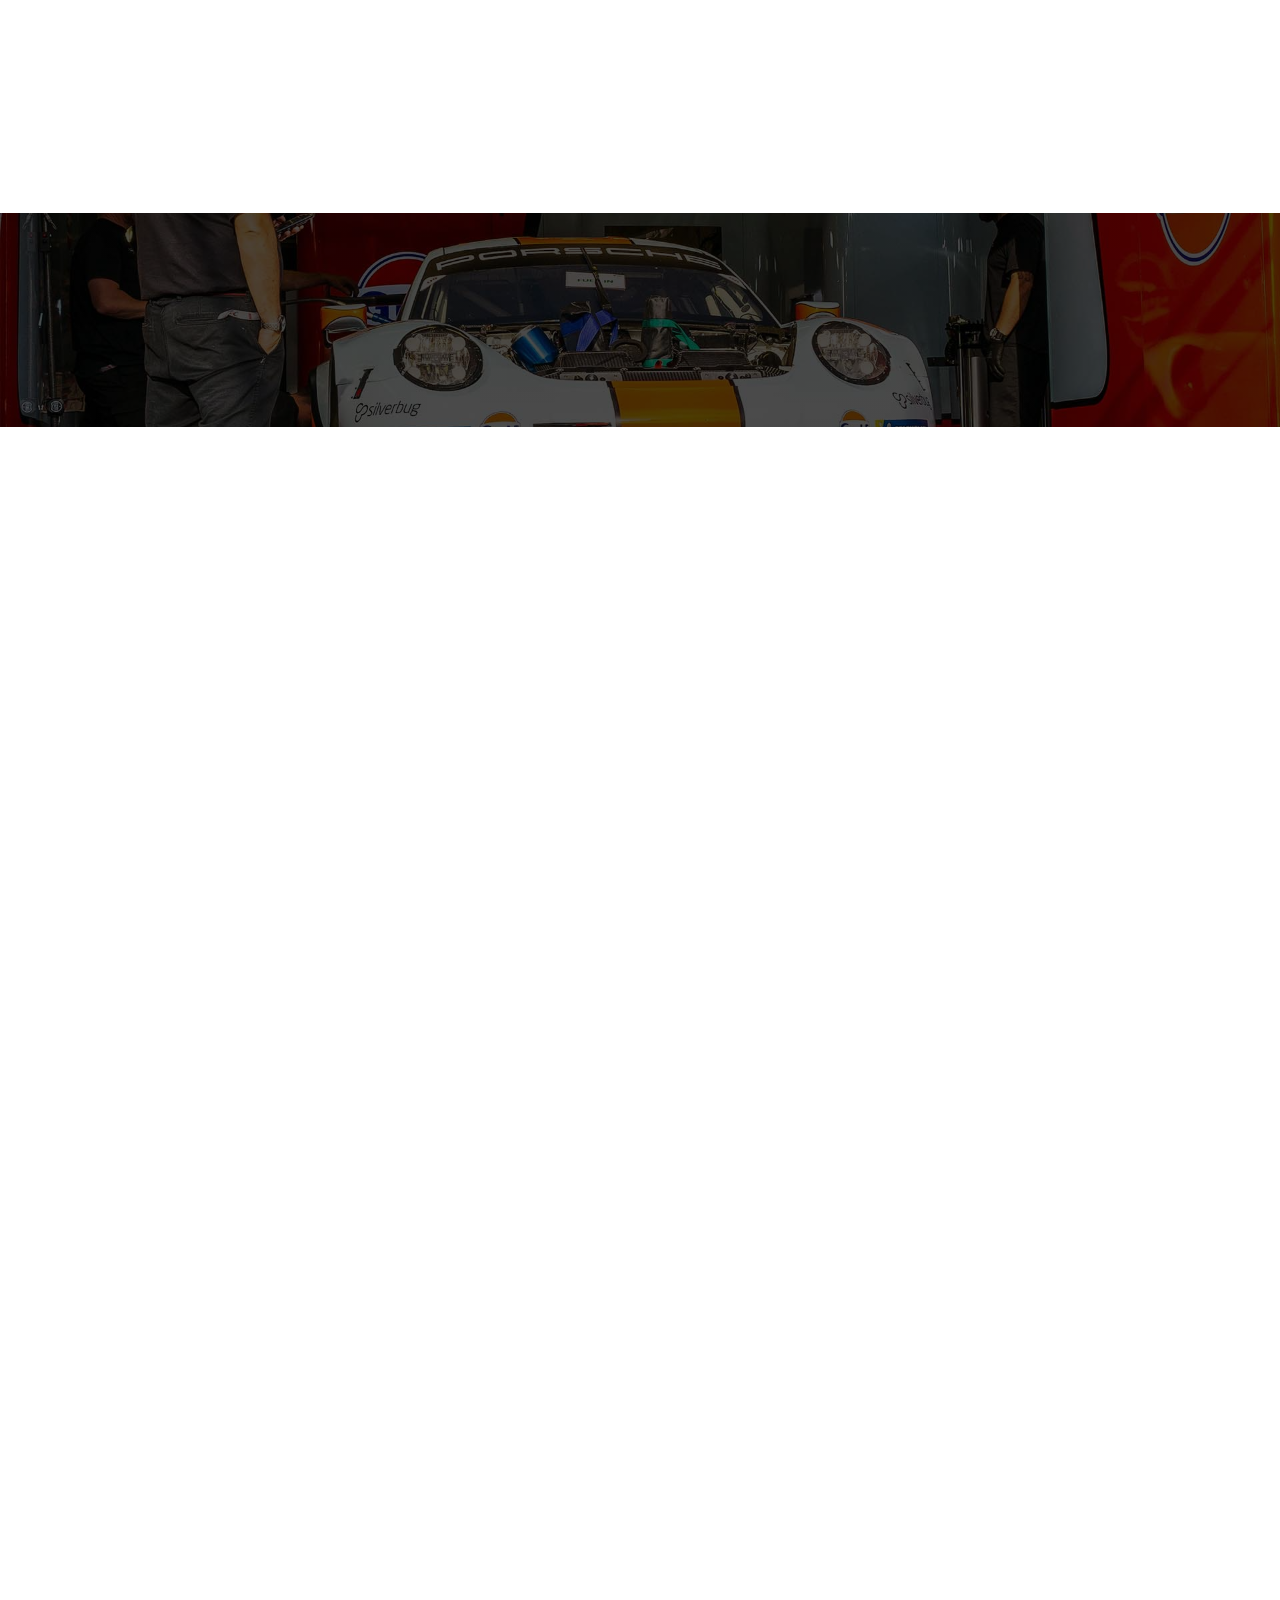
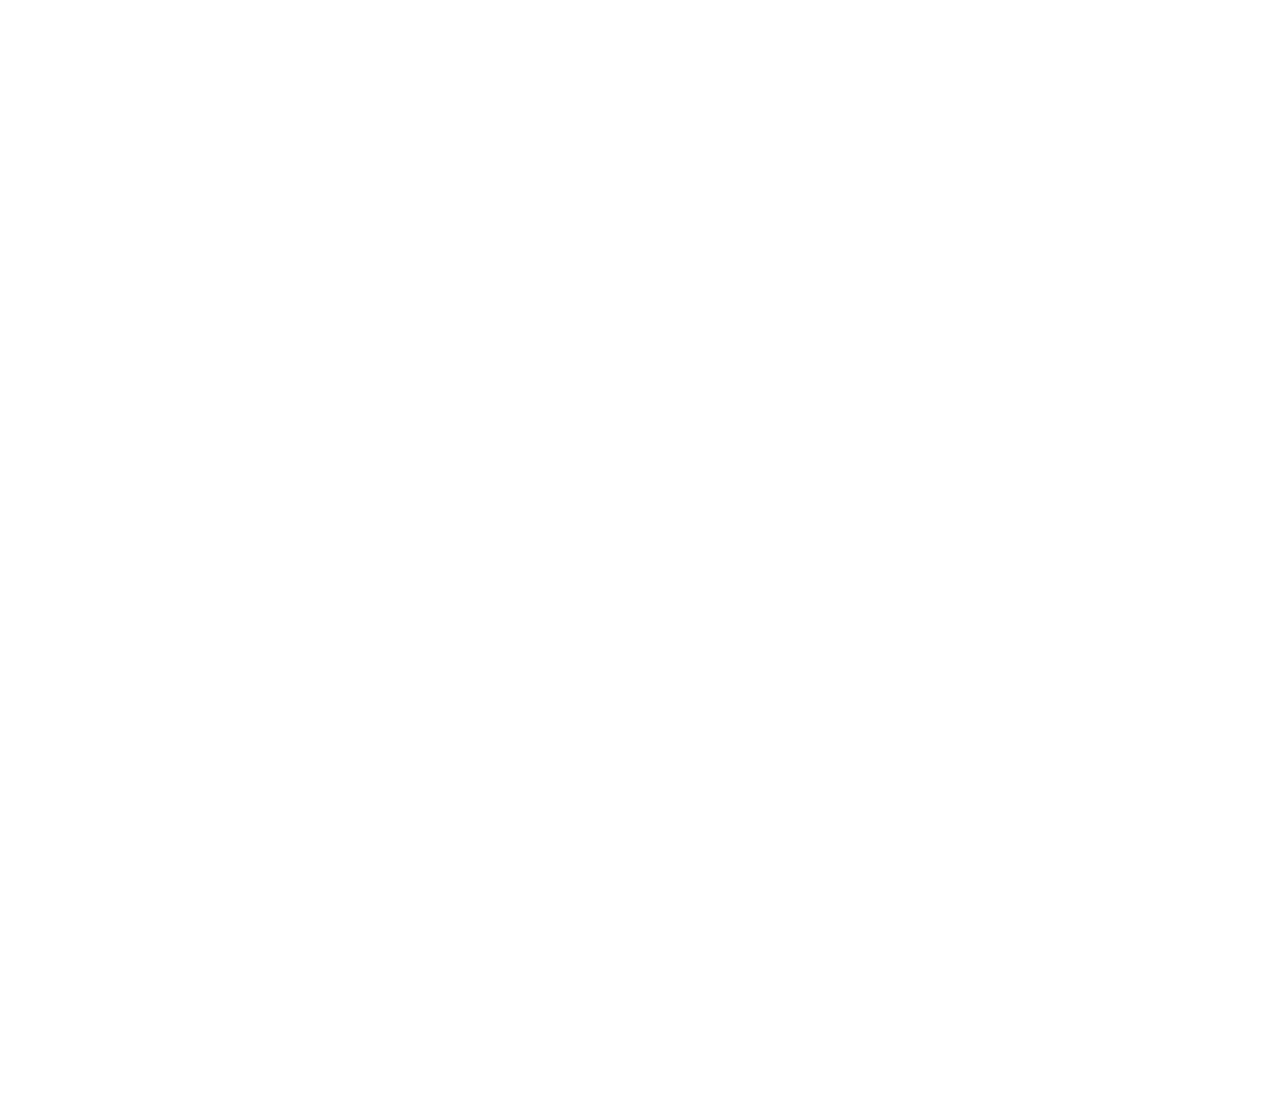
==== commit 114101bb: "added client stats" ====
--- a/index.html
+++ b/index.html
@@ -1,519 +1,815 @@
 <!DOCTYPE html>
 <html lang="en">
-
-<head>
-    <meta charset="utf-8">
-    <title>Rashed's Automotives - Best, Relaible, and Affordable car repair</title>
-    <meta content="width=device-width, initial-scale=1.0" name="viewport">
-    <meta content="" name="keywords">
-    <meta content="" name="description">
+  <head>
+    <meta charset="utf-8" />
+    <title>
+      Rashed's Automotives - Best, Relaible, and Affordable car repair
+    </title>
+    <meta content="width=device-width, initial-scale=1.0" name="viewport" />
+    <meta content="" name="keywords" />
+    <meta content="" name="description" />
 
     <!-- Favicon -->
-    <link href="img/favicon.ico" rel="icon">
+    <link href="img/favicon.ico" rel="icon" />
 
     <!-- Google Web Fonts -->
-    <link rel="preconnect" href="https://fonts.googleapis.com">
-    <link rel="preconnect" href="https://fonts.gstatic.com" crossorigin>
-    <link href="https://fonts.googleapis.com/css2?family=Barlow:wght@600;700&family=Ubuntu:wght@400;500&display=swap" rel="stylesheet"> 
+    <link rel="preconnect" href="https://fonts.googleapis.com" />
+    <link rel="preconnect" href="https://fonts.gstatic.com" crossorigin />
+    <link
+      href="https://fonts.googleapis.com/css2?family=Barlow:wght@600;700&family=Ubuntu:wght@400;500&display=swap"
+      rel="stylesheet"
+    />
 
     <!-- Icon Font Stylesheet -->
-    <link href="https://cdnjs.cloudflare.com/ajax/libs/font-awesome/5.10.0/css/all.min.css" rel="stylesheet">
-    <link href="https://cdn.jsdelivr.net/npm/bootstrap-icons@1.4.1/font/bootstrap-icons.css" rel="stylesheet">
-
+    <link
+      href="https://cdnjs.cloudflare.com/ajax/libs/font-awesome/5.10.0/css/all.min.css"
+      rel="stylesheet"
+    />
+    <link
+      href="https://cdn.jsdelivr.net/npm/bootstrap-icons@1.4.1/font/bootstrap-icons.css"
+      rel="stylesheet"
+    />
 
     <!-- Libraries Stylesheet -->
-    <link href="lib/animate/animate.min.css" rel="stylesheet">
-    <link href="lib/owlcarousel/assets/owl.carousel.min.css" rel="stylesheet">
-    <link href="lib/tempusdominus/css/tempusdominus-bootstrap-4.min.css" rel="stylesheet" />
+    <link href="lib/animate/animate.min.css" rel="stylesheet" />
+    <link href="lib/owlcarousel/assets/owl.carousel.min.css" rel="stylesheet" />
+    <link
+      href="lib/tempusdominus/css/tempusdominus-bootstrap-4.min.css"
+      rel="stylesheet"
+    />
 
     <!-- Customized Bootstrap Stylesheet -->
-    <link href="css/bootstrap.min.css" rel="stylesheet">
+    <link href="css/bootstrap.min.css" rel="stylesheet" />
 
     <!-- Template Stylesheet -->
-    <link href="css/style.css" rel="stylesheet">
-</head>
-
-<body>
+    <link href="css/style.css" rel="stylesheet" />
+  </head>
+
+  <body>
     <!-- Spinner Start -->
-    <div id="spinner" class="show bg-white position-fixed translate-middle w-100 vh-100 top-50 start-50 d-flex align-items-center justify-content-center">
-        <div class="spinner-border text-primary" style="width: 3rem; height: 3rem;" role="status">
-            <span class="sr-only">Loading...</span>
-        </div>
+    <div
+      id="spinner"
+      class="show bg-white position-fixed translate-middle w-100 vh-100 top-50 start-50 d-flex align-items-center justify-content-center"
+    >
+      <div
+        class="spinner-border text-primary"
+        style="width: 3rem; height: 3rem"
+        role="status"
+      >
+        <span class="sr-only">Loading...</span>
+      </div>
     </div>
     <!-- Spinner End -->
 
-
     <!-- Topbar Start -->
     <div class="container-fluid bg-light p-0">
-        <div class="row gx-0 d-none d-lg-flex">
-            <div class="col-lg-7 px-5 text-start">
-                <div class="h-100 d-inline-flex align-items-center py-3 me-4">
-                    <small class="fa fa-map-marker-alt text-primary me-2"></small>
-                    <small>Hyder Nagar, Hyderabad, TS, India</small>
-                </div>
-                <div class="h-100 d-inline-flex align-items-center py-3">
-                    <small class="far fa-clock text-primary me-2"></small>
-                    <small>Mon - Fri : 09.00 AM - 09.00 PM</small>
-                </div>
-            </div>
-            <div class="col-lg-5 px-5 text-end">
-                <div class="h-100 d-inline-flex align-items-center py-3 me-4">
-                    <small class="fa fa-phone-alt text-primary me-2"></small>
-                    <small>+91 70326 41108</small>
-                </div>
-                <div class="h-100 d-inline-flex align-items-center">
-                    <a class="btn btn-sm-square bg-white text-primary me-1" href="#"><i class="fab fa-facebook-f"></i></a>
-                    <a class="btn btn-sm-square bg-white text-primary me-0" href="#"><i class="fab fa-instagram"></i></a>
-                </div>
-            </div>
-        </div>
+      <div class="row gx-0 d-none d-lg-flex">
+        <div class="col-lg-7 px-5 text-start">
+          <div class="h-100 d-inline-flex align-items-center py-3 me-4">
+            <small class="fa fa-map-marker-alt text-primary me-2"></small>
+            <small>Hyder Nagar, Hyderabad, TS, India</small>
+          </div>
+          <div class="h-100 d-inline-flex align-items-center py-3">
+            <small class="far fa-clock text-primary me-2"></small>
+            <small>Mon - Fri : 09.00 AM - 09.00 PM</small>
+          </div>
+        </div>
+        <div class="col-lg-5 px-5 text-end">
+          <div class="h-100 d-inline-flex align-items-center py-3 me-4">
+            <small class="fa fa-phone-alt text-primary me-2"></small>
+            <small>+91 70326 41108</small>
+          </div>
+          <div class="h-100 d-inline-flex align-items-center">
+            <a class="btn btn-sm-square bg-white text-primary me-1" href="#"
+              ><i class="fab fa-facebook-f"></i
+            ></a>
+            <a class="btn btn-sm-square bg-white text-primary me-0" href="#"
+              ><i class="fab fa-instagram"></i
+            ></a>
+          </div>
+        </div>
+      </div>
     </div>
     <!-- Topbar End -->
 
-
     <!-- Navbar Start -->
-    <nav class="navbar navbar-expand-lg bg-white navbar-light shadow sticky-top p-0">
-        <a href="index.html" class="navbar-brand d-flex align-items-center px-4 px-lg-5">
-            <h2 class="m-0 text-primary"><i class="fa fa-car me-3"></i>Rashed's Automotives</h2>
-        </a>
-        <button type="button" class="navbar-toggler me-4" data-bs-toggle="collapse" data-bs-target="#navbarCollapse">
-            <span class="navbar-toggler-icon"></span>
-        </button>
-        <div class="collapse navbar-collapse" id="navbarCollapse">
-            <div class="navbar-nav ms-auto p-4 p-lg-0">
-                <a href="index.html" class="nav-item nav-link active">Home</a>
-                <a href="#about" class="nav-item nav-link">About</a>
-                <a href="#service" class="nav-item nav-link">Services</a>
-                <a href="team.html" class="nav-item nav-link">Technicians</a>
-                <a href="contact.html" class="nav-item nav-link">Contact</a>
-            </div>
-            <a href="#service" class="btn btn-primary py-4 px-lg-5 d-none d-lg-block">Get A Quote<i class="fa fa-arrow-right ms-3"></i></a>
-        </div>
+    <nav
+      class="navbar navbar-expand-lg bg-white navbar-light shadow sticky-top p-0"
+    >
+      <a
+        href="index.html"
+        class="navbar-brand d-flex align-items-center px-4 px-lg-5"
+      >
+        <h2 class="m-0 text-primary">
+          <i class="fa fa-car me-3"></i>Rashed's Automotives
+        </h2>
+      </a>
+      <button
+        type="button"
+        class="navbar-toggler me-4"
+        data-bs-toggle="collapse"
+        data-bs-target="#navbarCollapse"
+      >
+        <span class="navbar-toggler-icon"></span>
+      </button>
+      <div class="collapse navbar-collapse" id="navbarCollapse">
+        <div class="navbar-nav ms-auto p-4 p-lg-0">
+          <a href="index.html" class="nav-item nav-link active">Home</a>
+          <a href="#about" class="nav-item nav-link">About</a>
+          <a href="#service" class="nav-item nav-link">Services</a>
+          <a href="team.html" class="nav-item nav-link">Technicians</a>
+          <a href="contact.html" class="nav-item nav-link">Contact</a>
+        </div>
+        <a
+          href="#service"
+          class="btn btn-primary py-4 px-lg-5 d-none d-lg-block"
+          >Get A Quote<i class="fa fa-arrow-right ms-3"></i
+        ></a>
+      </div>
     </nav>
     <!-- Navbar End -->
 
-
     <!-- Carousel Start -->
     <div class="container-fluid p-0 mb-5">
-        <div id="header-carousel" class="carousel slide" data-bs-ride="carousel">
-            <div class="carousel-inner">
-                <div class="carousel-item active">
-                    <img class="w-100" src="img/carousel-bg-1.jpg" alt="Image">
-                    <div class="carousel-caption d-flex align-items-center">
-                        <div class="container">
-                            <div class="row align-items-center justify-content-center justify-content-lg-start">
-                                <div class="col-10 col-lg-7 text-center text-lg-start">
-                                    <h6 class="text-white text-uppercase mb-3 animated slideInDown">// Car Servicing //</h6>
-                                    <h1 class="display-3 text-white mb-4 pb-3 animated slideInDown">Qualified Car Repair Service Center</h1>
-                                    <a href="#" class="btn btn-primary py-3 px-5 animated slideInDown">Learn More<i class="fa fa-arrow-right ms-3"></i></a>
-                                </div>
-                                <div class="col-lg-5 d-none d-lg-flex animated zoomIn">
-                                    <img class="img-fluid" src="img/carousel-1.png" alt="">
-                                </div>
-                            </div>
-                        </div>
-                    </div>
-                </div>
-                <div class="carousel-item">
-                    <img class="w-100" src="img/carousel-bg-2.jpg" alt="Image">
-                    <div class="carousel-caption d-flex align-items-center">
-                        <div class="container">
-                            <div class="row align-items-center justify-content-center justify-content-lg-start">
-                                <div class="col-10 col-lg-7 text-center text-lg-start">
-                                    <h6 class="text-white text-uppercase mb-3 animated slideInDown">// Car Servicing //</h6>
-                                    <h1 class="display-3 text-white mb-4 pb-3 animated slideInDown">Qualified Car Wash Service Center</h1>
-                                    <a href="#" class="btn btn-primary py-3 px-5 animated slideInDown">Learn More<i class="fa fa-arrow-right ms-3"></i></a>
-                                </div>
-                                <div class="col-lg-5 d-none d-lg-flex animated zoomIn">
-                                    <img class="img-fluid" src="img/carousel-2.png" alt="">
-                                </div>
-                            </div>
-                        </div>
-                    </div>
-                </div>
-            </div>
-            <button class="carousel-control-prev" type="button" data-bs-target="#header-carousel"
-                data-bs-slide="prev">
-                <span class="carousel-control-prev-icon" aria-hidden="true"></span>
-                <span class="visually-hidden">Previous</span>
-            </button>
-            <button class="carousel-control-next" type="button" data-bs-target="#header-carousel"
-                data-bs-slide="next">
-                <span class="carousel-control-next-icon" aria-hidden="true"></span>
-                <span class="visually-hidden">Next</span>
-            </button>
-        </div>
+      <div id="header-carousel" class="carousel slide" data-bs-ride="carousel">
+        <div class="carousel-inner">
+          <div class="carousel-item active">
+            <img class="w-100" src="img/carousel-bg-1.jpg" alt="Image" />
+            <div class="carousel-caption d-flex align-items-center">
+              <div class="container">
+                <div
+                  class="row align-items-center justify-content-center justify-content-lg-start"
+                >
+                  <div class="col-10 col-lg-7 text-center text-lg-start">
+                    <h6
+                      class="text-white text-uppercase mb-3 animated slideInDown"
+                    >
+                      // Car Servicing //
+                    </h6>
+                    <h1
+                      class="display-3 text-white mb-4 pb-3 animated slideInDown"
+                    >
+                      Qualified Car Repair Service Center
+                    </h1>
+                    <a
+                      href="#"
+                      class="btn btn-primary py-3 px-5 animated slideInDown"
+                      >Learn More<i class="fa fa-arrow-right ms-3"></i
+                    ></a>
+                  </div>
+                  <div class="col-lg-5 d-none d-lg-flex animated zoomIn">
+                    <img class="img-fluid" src="img/carousel-1.png" alt="" />
+                  </div>
+                </div>
+              </div>
+            </div>
+          </div>
+          <div class="carousel-item">
+            <img class="w-100" src="img/carousel-bg-2.jpg" alt="Image" />
+            <div class="carousel-caption d-flex align-items-center">
+              <div class="container">
+                <div
+                  class="row align-items-center justify-content-center justify-content-lg-start"
+                >
+                  <div class="col-10 col-lg-7 text-center text-lg-start">
+                    <h6
+                      class="text-white text-uppercase mb-3 animated slideInDown"
+                    >
+                      // Car Servicing //
+                    </h6>
+                    <h1
+                      class="display-3 text-white mb-4 pb-3 animated slideInDown"
+                    >
+                      Qualified Car Wash Service Center
+                    </h1>
+                    <a
+                      href="#"
+                      class="btn btn-primary py-3 px-5 animated slideInDown"
+                      >Learn More<i class="fa fa-arrow-right ms-3"></i
+                    ></a>
+                  </div>
+                  <div class="col-lg-5 d-none d-lg-flex animated zoomIn">
+                    <img class="img-fluid" src="img/carousel-2.png" alt="" />
+                  </div>
+                </div>
+              </div>
+            </div>
+          </div>
+        </div>
+        <button
+          class="carousel-control-prev"
+          type="button"
+          data-bs-target="#header-carousel"
+          data-bs-slide="prev"
+        >
+          <span class="carousel-control-prev-icon" aria-hidden="true"></span>
+          <span class="visually-hidden">Previous</span>
+        </button>
+        <button
+          class="carousel-control-next"
+          type="button"
+          data-bs-target="#header-carousel"
+          data-bs-slide="next"
+        >
+          <span class="carousel-control-next-icon" aria-hidden="true"></span>
+          <span class="visually-hidden">Next</span>
+        </button>
+      </div>
     </div>
     <!-- Carousel End -->
 
-
     <!-- Service Start -->
     <div class="container-xxl py-5">
-        <div class="container">
-            <div class="row g-4">
-                <div class="col-lg-4 col-md-6 wow fadeInUp" data-wow-delay="0.1s">
-                    <div class="d-flex py-5 px-4">
-                        <i class="fa fa-certificate fa-3x text-primary flex-shrink-0"></i>
-                        <div class="ps-4">
-                            <h5 class="mb-3">Quality Servicing</h5>
-                            <p>We offer services with high quality.</p>
-                        </div>
-                    </div>
-                </div>
-                <div class="col-lg-4 col-md-6 wow fadeInUp" data-wow-delay="0.3s">
-                    <div class="d-flex bg-light py-5 px-4">
-                        <i class="fa fa-users-cog fa-3x text-primary flex-shrink-0"></i>
-                        <div class="ps-4">
-                            <h5 class="mb-3">Expert Workers</h5>
-                            <p>Workers at rashed automotives are fully trained and experienced.</p>
-                        </div>
-                    </div>
-                </div>
-                <div class="col-lg-4 col-md-6 wow fadeInUp" data-wow-delay="0.5s">
-                    <div class="d-flex py-5 px-4">
-                        <i class="fa fa-tools fa-3x text-primary flex-shrink-0"></i>
-                        <div class="ps-4">
-                            <h5 class="mb-3">Modern Equipment</h5>
-                            <p>Equipment at rashed automotives are upgraded time to time.</p>
-                        </div>
-                    </div>
-                </div>
-            </div>
-        </div>
+      <div class="container">
+        <div class="row g-4">
+          <div class="col-lg-4 col-md-6 wow fadeInUp" data-wow-delay="0.1s">
+            <div class="d-flex py-5 px-4">
+              <i class="fa fa-certificate fa-3x text-primary flex-shrink-0"></i>
+              <div class="ps-4">
+                <h5 class="mb-3">Quality Servicing</h5>
+                <p>We offer services with high quality.</p>
+              </div>
+            </div>
+          </div>
+          <div class="col-lg-4 col-md-6 wow fadeInUp" data-wow-delay="0.3s">
+            <div class="d-flex bg-light py-5 px-4">
+              <i class="fa fa-users-cog fa-3x text-primary flex-shrink-0"></i>
+              <div class="ps-4">
+                <h5 class="mb-3">Expert Workers</h5>
+                <p>
+                  Workers at rashed automotives are fully trained and
+                  experienced.
+                </p>
+              </div>
+            </div>
+          </div>
+          <div class="col-lg-4 col-md-6 wow fadeInUp" data-wow-delay="0.5s">
+            <div class="d-flex py-5 px-4">
+              <i class="fa fa-tools fa-3x text-primary flex-shrink-0"></i>
+              <div class="ps-4">
+                <h5 class="mb-3">Modern Equipment</h5>
+                <p>
+                  Equipment at rashed automotives are upgraded time to time.
+                </p>
+              </div>
+            </div>
+          </div>
+        </div>
+      </div>
     </div>
     <!-- Service End -->
 
-
     <!-- About Start -->
     <div class="container-xxl py-5" id="about">
-        <div class="container">
-            <div class="row g-5">
-                <div class="col-lg-6 pt-4" style="min-height: 400px;">
-                    <div class="position-relative h-100 wow fadeIn" data-wow-delay="0.1s">
-                        <img class="position-absolute img-fluid w-100 h-100" src="img/about.jpg" style="object-fit: cover;" alt="">
-                        <div class="position-absolute top-0 end-0 mt-n4 me-n4 py-4 px-5" style="background: rgba(0, 0, 0, .08);">
-                            <h1 class="display-4 text-white mb-0">15 <span class="fs-4">Years</span></h1>
-                            <h4 class="text-white">Experience</h4>
-                        </div>
-                    </div>
-                </div>
-                <div class="col-lg-6">
-                    <h6 class="text-primary text-uppercase">// About Us //</h6>
-                    <h1 class="mb-4"><span class="text-primary">Rashed Automotives</span> Is The Best Place For Your Auto Care</h1>
-                    <p class="mb-4">Rashed Automotives is a automobile servicing facility with highly qualified staff. We pledge to offer high-quality services at reasonable costs.</p>
-                    <div class="row g-4 mb-3 pb-3">
-                        <div class="col-12 wow fadeIn" data-wow-delay="0.1s">
-                            <div class="d-flex">
-                                <div class="bg-light d-flex flex-shrink-0 align-items-center justify-content-center mt-1" style="width: 45px; height: 45px;">
-                                    <span class="fw-bold text-secondary">01</span>
-                                </div>
-                                <div class="ps-3">
-                                    <h6>Professional & Expert</h6>
-                                    <span>Our workers highly skilled and supported by modern technology.</span>
-                                </div>
-                            </div>
-                        </div>
-                        <div class="col-12 wow fadeIn" data-wow-delay="0.3s">
-                            <div class="d-flex">
-                                <div class="bg-light d-flex flex-shrink-0 align-items-center justify-content-center mt-1" style="width: 45px; height: 45px;">
-                                    <span class="fw-bold text-secondary">02</span>
-                                </div>
-                                <div class="ps-3">
-                                    <h6>Quality Servicing Center</h6>
-                                    <span>We promise not to let the quality down for our consumers.</span>
-                                </div>
-                            </div>
-                        </div>
-                        <div class="col-12 wow fadeIn" data-wow-delay="0.5s">
-                            <div class="d-flex">
-                                <div class="bg-light d-flex flex-shrink-0 align-items-center justify-content-center mt-1" style="width: 45px; height: 45px;">
-                                    <span class="fw-bold text-secondary">03</span>
-                                </div>
-                                <div class="ps-3">
-                                    <h6>Affordable prices</h6>
-                                    <span>We recognise the value of the money our customers spend.</span>
-                                </div>
-                            </div>
-                        </div>
-                    </div>
-                </div>
-            </div>
-        </div>
+      <div class="container">
+        <div class="row g-5">
+          <div class="col-lg-6 pt-4" style="min-height: 400px">
+            <div
+              class="position-relative h-100 wow fadeIn"
+              data-wow-delay="0.1s"
+            >
+              <img
+                class="position-absolute img-fluid w-100 h-100"
+                src="img/about.jpg"
+                style="object-fit: cover"
+                alt=""
+              />
+              <div
+                class="position-absolute top-0 end-0 mt-n4 me-n4 py-4 px-5"
+                style="background: rgba(0, 0, 0, 0.08)"
+              >
+                <h1 class="display-4 text-white mb-0">
+                  15 <span class="fs-4">Years</span>
+                </h1>
+                <h4 class="text-white">Experience</h4>
+              </div>
+            </div>
+          </div>
+          <div class="col-lg-6">
+            <h6 class="text-primary text-uppercase">// About Us //</h6>
+            <h1 class="mb-4">
+              <span class="text-primary">Rashed Automotives</span> Is The Best
+              Place For Your Auto Care
+            </h1>
+            <p class="mb-4">
+              Rashed Automotives is a automobile servicing facility with highly
+              qualified staff. We pledge to offer high-quality services at
+              reasonable costs.
+            </p>
+            <div class="row g-4 mb-3 pb-3">
+              <div class="col-12 wow fadeIn" data-wow-delay="0.1s">
+                <div class="d-flex">
+                  <div
+                    class="bg-light d-flex flex-shrink-0 align-items-center justify-content-center mt-1"
+                    style="width: 45px; height: 45px"
+                  >
+                    <span class="fw-bold text-secondary">01</span>
+                  </div>
+                  <div class="ps-3">
+                    <h6>Professional & Expert</h6>
+                    <span
+                      >Our workers highly skilled and supported by modern
+                      technology.</span
+                    >
+                  </div>
+                </div>
+              </div>
+              <div class="col-12 wow fadeIn" data-wow-delay="0.3s">
+                <div class="d-flex">
+                  <div
+                    class="bg-light d-flex flex-shrink-0 align-items-center justify-content-center mt-1"
+                    style="width: 45px; height: 45px"
+                  >
+                    <span class="fw-bold text-secondary">02</span>
+                  </div>
+                  <div class="ps-3">
+                    <h6>Quality Servicing Center</h6>
+                    <span
+                      >We promise not to let the quality down for our
+                      consumers.</span
+                    >
+                  </div>
+                </div>
+              </div>
+              <div class="col-12 wow fadeIn" data-wow-delay="0.5s">
+                <div class="d-flex">
+                  <div
+                    class="bg-light d-flex flex-shrink-0 align-items-center justify-content-center mt-1"
+                    style="width: 45px; height: 45px"
+                  >
+                    <span class="fw-bold text-secondary">03</span>
+                  </div>
+                  <div class="ps-3">
+                    <h6>Affordable prices</h6>
+                    <span
+                      >We recognise the value of the money our customers
+                      spend.</span
+                    >
+                  </div>
+                </div>
+              </div>
+            </div>
+          </div>
+        </div>
+      </div>
     </div>
     <!-- About End -->
 
-
     <!-- Fact Start -->
     <div class="container-fluid fact bg-dark my-5 py-5">
-        <div class="container">
-            <div class="row g-4">
-                <div class="col-md-6 col-lg-3 text-center wow fadeIn" data-wow-delay="0.1s">
-                    <i class="fa fa-check fa-2x text-white mb-3"></i>
-                    <h2 class="text-white mb-2" data-toggle="counter-up">1234</h2>
-                    <p class="text-white mb-0">Years Experience</p>
-                </div>
-                <div class="col-md-6 col-lg-3 text-center wow fadeIn" data-wow-delay="0.3s">
-                    <i class="fa fa-users-cog fa-2x text-white mb-3"></i>
-                    <h2 class="text-white mb-2" data-toggle="counter-up">1234</h2>
-                    <p class="text-white mb-0">Expert Technicians</p>
-                </div>
-                <div class="col-md-6 col-lg-3 text-center wow fadeIn" data-wow-delay="0.5s">
-                    <i class="fa fa-users fa-2x text-white mb-3"></i>
-                    <h2 class="text-white mb-2" data-toggle="counter-up">1234</h2>
-                    <p class="text-white mb-0">Satisfied Clients</p>
-                </div>
-                <div class="col-md-6 col-lg-3 text-center wow fadeIn" data-wow-delay="0.7s">
-                    <i class="fa fa-car fa-2x text-white mb-3"></i>
-                    <h2 class="text-white mb-2" data-toggle="counter-up">1234</h2>
-                    <p class="text-white mb-0">Compleate Projects</p>
-                </div>
-            </div>
-        </div>
+      <div class="container">
+        <div class="row g-4">
+          <div
+            class="col-md-6 col-lg-3 text-center wow fadeIn"
+            data-wow-delay="0.1s"
+          >
+            <i class="fa fa-check fa-2x text-white mb-3"></i>
+            <h2 class="text-white mb-2" data-toggle="counter-up">20</h2>
+            <p class="text-white mb-0">Years Experience</p>
+          </div>
+          <div
+            class="col-md-6 col-lg-3 text-center wow fadeIn"
+            data-wow-delay="0.3s"
+          >
+            <i class="fa fa-users-cog fa-2x text-white mb-3"></i>
+            <h2 class="text-white mb-2" data-toggle="counter-up">4</h2>
+            <p class="text-white mb-0">Expert Technicians</p>
+          </div>
+          <div
+            class="col-md-6 col-lg-3 text-center wow fadeIn"
+            data-wow-delay="0.5s"
+          >
+            <i class="fa fa-users fa-2x text-white mb-3"></i>
+            <h2 class="text-white mb-2" data-toggle="counter-up">9000</h2>
+            <p class="text-white mb-0">Satisfied Clients</p>
+          </div>
+          <div
+            class="col-md-6 col-lg-3 text-center wow fadeIn"
+            data-wow-delay="0.7s"
+          >
+            <i class="fa fa-car fa-2x text-white mb-3"></i>
+            <h2 class="text-white mb-2" data-toggle="counter-up">15700</h2>
+            <p class="text-white mb-0">Completed Projects</p>
+          </div>
+        </div>
+      </div>
     </div>
     <!-- Fact End -->
 
-
     <!-- Service Start -->
     <div class="container-xxl service py-5" id="service">
-        <div class="container">
-            <div class="text-center wow fadeInUp" data-wow-delay="0.1s">
-                <h6 class="text-primary text-uppercase">// Our Services //</h6>
-                <h1 class="mb-5">Explore Our Services</h1>
-            </div>
-            <div class="row g-4 wow fadeInUp" data-wow-delay="0.3s">
-                <div class="col-lg-4">
-                    <div class="nav w-100 nav-pills me-4">
-                        <button class="nav-link w-100 d-flex align-items-center text-start p-4 mb-4 active" data-bs-toggle="pill" data-bs-target="#tab-pane-1" type="button">
-                            <i class="fa fa-car-side fa-2x me-3"></i>
-                            <h5 class="m-0">AC Service and car Repair</h5>
-                        </button>
-                        <button class="nav-link w-100 d-flex align-items-center text-start p-4 mb-4" data-bs-toggle="pill" data-bs-target="#tab-pane-2" type="button">
-                            <i class="fa fa-car fa-2x me-3"></i>
-                            <h5 class="m-0">Periodic Service & Car cleaning</h5>
-                        </button>
-                        <button class="nav-link w-100 d-flex align-items-center text-start p-4 mb-4" data-bs-toggle="pill" data-bs-target="#tab-pane-3" type="button">
-                            <i class="fa fa-cog fa-2x me-3"></i>
-                            <h5 class="m-0">Tyre and Wheel Care</h5>
-                        </button>
-                        <button class="nav-link w-100 d-flex align-items-center text-start p-4 mb-4" data-bs-toggle="pill" data-bs-target="#tab-pane-4" type="button">
-                            <i class="fa fa-oil-can fa-2x me-3"></i>
-                            <h5 class="m-0">Denting, Painting & Detailing</h5>
-                        </button>
+      <div class="container">
+        <div class="text-center wow fadeInUp" data-wow-delay="0.1s">
+          <h6 class="text-primary text-uppercase">// Our Services //</h6>
+          <h1 class="mb-5">Explore Our Services</h1>
+        </div>
+        <div class="row g-4 wow fadeInUp" data-wow-delay="0.3s">
+          <div class="col-lg-4">
+            <div class="nav w-100 nav-pills me-4">
+              <button
+                class="nav-link w-100 d-flex align-items-center text-start p-4 mb-4 active"
+                data-bs-toggle="pill"
+                data-bs-target="#tab-pane-1"
+                type="button"
+              >
+                <i class="fa fa-car-side fa-2x me-3"></i>
+                <h5 class="m-0">AC Service and car Repair</h5>
+              </button>
+              <button
+                class="nav-link w-100 d-flex align-items-center text-start p-4 mb-4"
+                data-bs-toggle="pill"
+                data-bs-target="#tab-pane-2"
+                type="button"
+              >
+                <i class="fa fa-car fa-2x me-3"></i>
+                <h5 class="m-0">Periodic Service & Car cleaning</h5>
+              </button>
+              <button
+                class="nav-link w-100 d-flex align-items-center text-start p-4 mb-4"
+                data-bs-toggle="pill"
+                data-bs-target="#tab-pane-3"
+                type="button"
+              >
+                <i class="fa fa-cog fa-2x me-3"></i>
+                <h5 class="m-0">Tyre and Wheel Care</h5>
+              </button>
+              <button
+                class="nav-link w-100 d-flex align-items-center text-start p-4 mb-4"
+                data-bs-toggle="pill"
+                data-bs-target="#tab-pane-4"
+                type="button"
+              >
+                <i class="fa fa-oil-can fa-2x me-3"></i>
+                <h5 class="m-0">Denting, Painting & Detailing</h5>
+              </button>
+            </div>
+          </div>
+          <div class="col-lg-8">
+            <div class="tab-content w-100">
+              <div class="tab-pane fade show active" id="tab-pane-1">
+                <div class="row g-4">
+                  <div class="col-md-6" style="min-height: 350px">
+                    <div class="position-relative h-100">
+                      <img
+                        class="position-absolute img-fluid w-100 h-100"
+                        src="img/service-1.jpg"
+                        style="object-fit: cover"
+                        alt=""
+                      />
                     </div>
-                </div>
-                <div class="col-lg-8">
-                    <div class="tab-content w-100">
-                        <div class="tab-pane fade show active" id="tab-pane-1">
-                            <div class="row g-4">
-                                <div class="col-md-6" style="min-height: 350px;">
-                                    <div class="position-relative h-100">
-                                        <img class="position-absolute img-fluid w-100 h-100" src="img/service-1.jpg"
-                                            style="object-fit: cover;" alt="">
-                                    </div>
-                                </div>
-                                <div class="col-md-6">
-                                    <h3 class="mb-3">AC Service and Car repair</h3>
-                                    <p class="mb-4">During air conditioner service, the technician washes and cleans the air filter. The car repair includes the repair of windshileds,lights,clutchand body parts.</p>
-                                    <p><i class="fa fa-arrow-right ms-3"></i> Regular AC service</p>
-                                    <p><i class="fa fa-arrow-right ms-3"></i> HIgh performance AC service</p>
-                                    <p><i class="fa fa-arrow-right ms-3"></i> Cooling coil replacement etc..</p>
-                                    <a href="booking1.html" class="btn btn-primary py-3 px-5 mt-3">Book Now<i class="fa fa-arrow-right ms-3"></i></a>
-                                </div>
-                            </div>
-                        </div>
-                        <div class="tab-pane fade" id="tab-pane-2">
-                            <div class="row g-4">
-                                <div class="col-md-6" style="min-height: 350px;">
-                                    <div class="position-relative h-100">
-                                        <img class="position-absolute img-fluid w-100 h-100" src="img/service-2.jpg"
-                                            style="object-fit: cover;" alt="">
-                                    </div>
-                                </div>
-                                <div class="col-md-6">
-                                    <h3 class="mb-3">Periodic Service & Car cleaning</h3>
-                                    <p class="mb-4">The inspector will check the interior and exterior lights, all the belts and hoses, shocks and struts, etc.Cleaning includes washing of car with soap and high pressure pipes.</p>
-                                    <p><i class="fa fa-arrow-right ms-3"></i> Standard Servecing</p>
-                                    <p><i class="fa fa-arrow-right ms-3"></i> Car interior cleaning</p>
-                                    <p><i class="fa fa-arrow-right ms-3"></i> Deep all round spa</p>
-                                    <a href="booking2.html" class="btn btn-primary py-3 px-5 mt-3">Book Now<i class="fa fa-arrow-right ms-3"></i></a>
-                                </div>
-                            </div>
-                        </div>
-                        <div class="tab-pane fade" id="tab-pane-3">
-                            <div class="row g-4">
-                                <div class="col-md-6" style="min-height: 350px;">
-                                    <div class="position-relative h-100">
-                                        <img class="position-absolute img-fluid w-100 h-100" src="img/service-3.jpg"
-                                            style="object-fit: cover;" alt="">
-                                    </div>
-                                </div>
-                                <div class="col-md-6">
-                                    <h3 class="mb-3">Tyre and Wheel Care</h3>
-                                    <p class="mb-4">Tyre maintenance includes ensuring correct air pressure at all time, getting tyre balanced, aligned and rotated at recommended intervals, and checking tyres for cuts, damages or tread wear.</p>
-                                    <p><i class="fa fa-arrow-right ms-3"></i> Complete wheel care</p>
-                                    <p><i class="fa fa-arrow-right ms-3"></i> Mud flaps</p>
-                                    <a href="booking3.html" class="btn btn-primary py-3 px-5 mt-3">Book Now<i class="fa fa-arrow-right ms-3"></i></a>
-                                </div>
-                            </div>
-                        </div>
-                        <div class="tab-pane fade" id="tab-pane-4">
-                            <div class="row g-4">
-                                <div class="col-md-6" style="min-height: 350px;">
-                                    <div class="position-relative h-100">
-                                        <img class="position-absolute img-fluid w-100 h-100" src="img/service-4.jpg"
-                                            style="object-fit: cover;" alt="">
-                                    </div>
-                                </div>
-                                <div class="col-md-6">
-                                    <h3 class="mb-3">Denting, Painting & Detailing</h3>
-                                    <p class="mb-4">Denting and Painting is of two components: One is removing dents, scratches on the vehicle external body are removed and re-made to look like how it looks before deformation. Detailing involves the detailing of interiors.</p>
-                                    <p><i class="fa fa-arrow-right ms-3"></i> Whole body paint</p>
-                                    <p><i class="fa fa-arrow-right ms-3"></i> Body part paint</p>
-                                    <p><i class="fa fa-arrow-right ms-3"></i> Polishing</p>
-                                    <i class="fa fa-arrow-right ms-3"></i> Ceramic coating etc..</p>
-                                    <a href="booking4.html" class="btn btn-primary py-3 px-5 mt-3">Book Now<i class="fa fa-arrow-right ms-3"></i></a>
-                                </div>
-                            </div>
-                        </div>
+                  </div>
+                  <div class="col-md-6">
+                    <h3 class="mb-3">AC Service and Car repair</h3>
+                    <p class="mb-4">
+                      During air conditioner service, the technician washes and
+                      cleans the air filter. The car repair includes the repair
+                      of windshileds,lights,clutchand body parts.
+                    </p>
+                    <p>
+                      <i class="fa fa-arrow-right ms-3"></i> Regular AC service
+                    </p>
+                    <p>
+                      <i class="fa fa-arrow-right ms-3"></i> HIgh performance AC
+                      service
+                    </p>
+                    <p>
+                      <i class="fa fa-arrow-right ms-3"></i> Cooling coil
+                      replacement etc..
+                    </p>
+                    <a
+                      href="booking1.html"
+                      class="btn btn-primary py-3 px-5 mt-3"
+                      >Book Now<i class="fa fa-arrow-right ms-3"></i
+                    ></a>
+                  </div>
+                </div>
+              </div>
+              <div class="tab-pane fade" id="tab-pane-2">
+                <div class="row g-4">
+                  <div class="col-md-6" style="min-height: 350px">
+                    <div class="position-relative h-100">
+                      <img
+                        class="position-absolute img-fluid w-100 h-100"
+                        src="img/service-2.jpg"
+                        style="object-fit: cover"
+                        alt=""
+                      />
                     </div>
+                  </div>
+                  <div class="col-md-6">
+                    <h3 class="mb-3">Periodic Service & Car cleaning</h3>
+                    <p class="mb-4">
+                      The inspector will check the interior and exterior lights,
+                      all the belts and hoses, shocks and struts, etc.Cleaning
+                      includes washing of car with soap and high pressure pipes.
+                    </p>
+                    <p>
+                      <i class="fa fa-arrow-right ms-3"></i> Standard Servecing
+                    </p>
+                    <p>
+                      <i class="fa fa-arrow-right ms-3"></i> Car interior
+                      cleaning
+                    </p>
+                    <p>
+                      <i class="fa fa-arrow-right ms-3"></i> Deep all round spa
+                    </p>
+                    <a
+                      href="booking2.html"
+                      class="btn btn-primary py-3 px-5 mt-3"
+                      >Book Now<i class="fa fa-arrow-right ms-3"></i
+                    ></a>
+                  </div>
+                </div>
+              </div>
+              <div class="tab-pane fade" id="tab-pane-3">
+                <div class="row g-4">
+                  <div class="col-md-6" style="min-height: 350px">
+                    <div class="position-relative h-100">
+                      <img
+                        class="position-absolute img-fluid w-100 h-100"
+                        src="img/service-3.jpg"
+                        style="object-fit: cover"
+                        alt=""
+                      />
                     </div>
-                </div>
-            </div>
-        </div>
+                  </div>
+                  <div class="col-md-6">
+                    <h3 class="mb-3">Tyre and Wheel Care</h3>
+                    <p class="mb-4">
+                      Tyre maintenance includes ensuring correct air pressure at
+                      all time, getting tyre balanced, aligned and rotated at
+                      recommended intervals, and checking tyres for cuts,
+                      damages or tread wear.
+                    </p>
+                    <p>
+                      <i class="fa fa-arrow-right ms-3"></i> Complete wheel care
+                    </p>
+                    <p><i class="fa fa-arrow-right ms-3"></i> Mud flaps</p>
+                    <a
+                      href="booking3.html"
+                      class="btn btn-primary py-3 px-5 mt-3"
+                      >Book Now<i class="fa fa-arrow-right ms-3"></i
+                    ></a>
+                  </div>
+                </div>
+              </div>
+              <div class="tab-pane fade" id="tab-pane-4">
+                <div class="row g-4">
+                  <div class="col-md-6" style="min-height: 350px">
+                    <div class="position-relative h-100">
+                      <img
+                        class="position-absolute img-fluid w-100 h-100"
+                        src="img/service-4.jpg"
+                        style="object-fit: cover"
+                        alt=""
+                      />
+                    </div>
+                  </div>
+                  <div class="col-md-6">
+                    <h3 class="mb-3">Denting, Painting & Detailing</h3>
+                    <p class="mb-4">
+                      Denting and Painting is of two components: One is removing
+                      dents, scratches on the vehicle external body are removed
+                      and re-made to look like how it looks before deformation.
+                      Detailing involves the detailing of interiors.
+                    </p>
+                    <p>
+                      <i class="fa fa-arrow-right ms-3"></i> Whole body paint
+                    </p>
+                    <p>
+                      <i class="fa fa-arrow-right ms-3"></i> Body part paint
+                    </p>
+                    <p><i class="fa fa-arrow-right ms-3"></i> Polishing</p>
+                    <p>
+                      <i class="fa fa-arrow-right ms-3"></i> Ceramic coating
+                      etc..
+                    </p>
+                    <a
+                      href="booking4.html"
+                      class="btn btn-primary py-3 px-5 mt-3"
+                      >Book Now<i class="fa fa-arrow-right ms-3"></i
+                    ></a>
+                  </div>
+                </div>
+              </div>
+            </div>
+          </div>
+        </div>
+      </div>
     </div>
     <!-- Service End -->
 
-
     <!-- Booking Start -->
-    <div class="container-fluid bg-secondary booking my-5 wow fadeInUp" data-wow-delay="0.1s">
-        <div class="container">
-            <div class="row gx-5">
-                <div class="col-lg-6 py-5">
-                    <div class="py-5">
-                        <h1 class="text-white mb-4">Certified and Award Winning Car Repair Service Provider</h1>
-                        <p class="text-white mb-0">Eirmod sed tempor lorem ut dolores. Aliquyam sit sadipscing kasd ipsum. Dolor ea et dolore et at sea ea at dolor, justo ipsum duo rebum sea invidunt voluptua. Eos vero eos vero ea et dolore eirmod et. Dolores diam duo invidunt lorem. Elitr ut dolores magna sit. Sea dolore sanctus sed et. Takimata takimata sanctus sed.</p>
+    <div
+      class="container-fluid bg-secondary booking my-5 wow fadeInUp"
+      data-wow-delay="0.1s"
+    >
+      <div class="container">
+        <div class="row gx-5">
+          <div class="col-lg-6 py-5">
+            <div class="py-5">
+              <h1 class="text-white mb-4">
+                Certified and Award Winning Car Repair Service Provider
+              </h1>
+              <p class="text-white mb-0">
+                Eirmod sed tempor lorem ut dolores. Aliquyam sit sadipscing kasd
+                ipsum. Dolor ea et dolore et at sea ea at dolor, justo ipsum duo
+                rebum sea invidunt voluptua. Eos vero eos vero ea et dolore
+                eirmod et. Dolores diam duo invidunt lorem. Elitr ut dolores
+                magna sit. Sea dolore sanctus sed et. Takimata takimata sanctus
+                sed.
+              </p>
+            </div>
+          </div>
+          <div class="col-lg-6">
+            <div
+              class="bg-primary h-100 d-flex flex-column justify-content-center text-center p-5 wow zoomIn"
+              data-wow-delay="0.6s"
+            >
+              <h1 class="text-white mb-4">Book For A Service</h1>
+              <form>
+                <div class="row g-3">
+                  <div class="col-12 col-sm-6">
+                    <input
+                      type="text"
+                      class="form-control border-0"
+                      placeholder="Your Name"
+                      style="height: 55px"
+                    />
+                  </div>
+                  <div class="col-12 col-sm-6">
+                    <input
+                      type="email"
+                      class="form-control border-0"
+                      placeholder="Your Email"
+                      style="height: 55px"
+                    />
+                  </div>
+                  <div class="col-12 col-sm-6">
+                    <select class="form-select border-0" style="height: 55px">
+                      <option selected>Select A Service</option>
+                      <option value="1">Service 1</option>
+                      <option value="2">Service 2</option>
+                      <option value="3">Service 3</option>
+                    </select>
+                  </div>
+                  <div class="col-12 col-sm-6">
+                    <div class="date" id="date1" data-target-input="nearest">
+                      <input
+                        type="text"
+                        class="form-control border-0 datetimepicker-input"
+                        placeholder="Service Date"
+                        data-target="#date1"
+                        data-toggle="datetimepicker"
+                        style="height: 55px"
+                      />
                     </div>
-                </div>
-                <div class="col-lg-6">
-                    <div class="bg-primary h-100 d-flex flex-column justify-content-center text-center p-5 wow zoomIn" data-wow-delay="0.6s">
-                        <h1 class="text-white mb-4">Book For A Service</h1>
-                        <form>
-                            <div class="row g-3">
-                                <div class="col-12 col-sm-6">
-                                    <input type="text" class="form-control border-0" placeholder="Your Name" style="height: 55px;">
-                                </div>
-                                <div class="col-12 col-sm-6">
-                                    <input type="email" class="form-control border-0" placeholder="Your Email" style="height: 55px;">
-                                </div>
-                                <div class="col-12 col-sm-6">
-                                    <select class="form-select border-0" style="height: 55px;">
-                                        <option selected>Select A Service</option>
-                                        <option value="1">Service 1</option>
-                                        <option value="2">Service 2</option>
-                                        <option value="3">Service 3</option>
-                                    </select>
-                                </div>
-                                <div class="col-12 col-sm-6">
-                                    <div class="date" id="date1" data-target-input="nearest">
-                                        <input type="text"
-                                            class="form-control border-0 datetimepicker-input"
-                                            placeholder="Service Date" data-target="#date1" data-toggle="datetimepicker" style="height: 55px;">
-                                    </div>
-                                </div>
-                                <div class="col-12">
-                                    <textarea class="form-control border-0" placeholder="Special Request"></textarea>
-                                </div>
-                                <div class="col-12">
-                                    <button class="btn btn-secondary w-100 py-3" type="submit">Book Now</button>
-                                </div>
-                            </div>
-                        </form>
-                    </div>
-                </div>
-            </div>
-        </div>
+                  </div>
+                  <div class="col-12">
+                    <textarea
+                      class="form-control border-0"
+                      placeholder="Special Request"
+                    ></textarea>
+                  </div>
+                  <div class="col-12">
+                    <button class="btn btn-secondary w-100 py-3" type="submit">
+                      Book Now
+                    </button>
+                  </div>
+                </div>
+              </form>
+            </div>
+          </div>
+        </div>
+      </div>
     </div>
     <!-- Booking End -->
 
-
     <!-- Team Start -->
     <div class="container-xxl py-5">
-        <div class="container">
-            <div class="text-center wow fadeInUp" data-wow-delay="0.1s">
-                <h6 class="text-primary text-uppercase">// Our Technicians //</h6>
-                <h1 class="mb-5">Our Expert Technicians</h1>
-            </div>
-            <div class="row g-4">
-                <div class="col-lg-3 col-md-6 wow fadeInUp" data-wow-delay="0.1s">
-                    <div class="team-item">
-                        <div class="position-relative overflow-hidden">
-                            <img class="img-fluid" src="img/generic_profile_pic.jpg" alt="">
-                            <div class="team-overlay position-absolute start-0 top-0 w-100 h-100">
-                                <a class="btn btn-square mx-1" href="#"><i class="fab fa-facebook-f"></i></a>
-                                <a class="btn btn-square mx-1" href="#"><i class="fab fa-twitter"></i></a>
-                                <a class="btn btn-square mx-1" href="#"><i class="fab fa-instagram"></i></a>
-                            </div>
-                        </div>
-                        <div class="bg-light text-center p-4">
-                            <h5 class="fw-bold mb-0">Syed Ibad</h5>
-                            <small>Painting Expert</small>
-                        </div>
-                    </div>
-                </div>
-                <div class="col-lg-3 col-md-6 wow fadeInUp" data-wow-delay="0.3s">
-                    <div class="team-item">
-                        <div class="position-relative overflow-hidden">
-                            <img class="img-fluid" src="img/generic_profile_pic.jpg" alt="">
-                            <div class="team-overlay position-absolute start-0 top-0 w-100 h-100">
-                                <a class="btn btn-square mx-1" href="#"><i class="fab fa-facebook-f"></i></a>
-                                <a class="btn btn-square mx-1" href="#"><i class="fab fa-twitter"></i></a>
-                                <a class="btn btn-square mx-1" href="#"><i class="fab fa-instagram"></i></a>
-                            </div>
-                        </div>
-                        <div class="bg-light text-center p-4">
-                            <h5 class="fw-bold mb-0">Farooq</h5>
-                            <small>Painting Expert</small>
-                        </div>
-                    </div>
-                </div>
-                <div class="col-lg-3 col-md-6 wow fadeInUp" data-wow-delay="0.5s">
-                    <div class="team-item">
-                        <div class="position-relative overflow-hidden">
-                            <img class="img-fluid" src="img/generic_profile_pic.jpg" alt="">
-                            <div class="team-overlay position-absolute start-0 top-0 w-100 h-100">
-                                <a class="btn btn-square mx-1" href="#"><i class="fab fa-facebook-f"></i></a>
-                                <a class="btn btn-square mx-1" href="#"><i class="fab fa-twitter"></i></a>
-                                <a class="btn btn-square mx-1" href="#"><i class="fab fa-instagram"></i></a>
-                            </div>
-                        </div>
-                        <div class="bg-light text-center p-4">
-                            <h5 class="fw-bold mb-0">Abdul Mubeen</h5>
-                            <small>Denting Expert</small>
-                        </div>
-                    </div>
-                </div>
-                <div class="col-lg-3 col-md-6 wow fadeInUp" data-wow-delay="0.7s">
-                    <div class="team-item">
-                        <div class="position-relative overflow-hidden">
-                            <img class="img-fluid" src="img/generic_profile_pic.jpg" alt="">
-                            <div class="team-overlay position-absolute start-0 top-0 w-100 h-100">
-                                <a class="btn btn-square mx-1" href="#"><i class="fab fa-facebook-f"></i></a>
-                                <a class="btn btn-square mx-1" href="#"><i class="fab fa-twitter"></i></a>
-                                <a class="btn btn-square mx-1" href="#"><i class="fab fa-instagram"></i></a>
-                            </div>
-                        </div>
-                        <div class="bg-light text-center p-4">
-                            <h5 class="fw-bold mb-0">Ravi</h5>
-                            <small>Mechanical Worker</small>
-                        </div>
-                    </div>
-                </div>
-            </div>
-        </div>
+      <div class="container">
+        <div class="text-center wow fadeInUp" data-wow-delay="0.1s">
+          <h6 class="text-primary text-uppercase">// Our Technicians //</h6>
+          <h1 class="mb-5">Our Expert Technicians</h1>
+        </div>
+        <div class="row g-4">
+          <div class="col-lg-3 col-md-6 wow fadeInUp" data-wow-delay="0.1s">
+            <div class="team-item">
+              <div class="position-relative overflow-hidden">
+                <img
+                  class="img-fluid"
+                  src="img/generic_profile_pic.jpg"
+                  alt=""
+                />
+                <div
+                  class="team-overlay position-absolute start-0 top-0 w-100 h-100"
+                >
+                  <a class="btn btn-square mx-1" href="#"
+                    ><i class="fab fa-facebook-f"></i
+                  ></a>
+                  <a class="btn btn-square mx-1" href="#"
+                    ><i class="fab fa-twitter"></i
+                  ></a>
+                  <a class="btn btn-square mx-1" href="#"
+                    ><i class="fab fa-instagram"></i
+                  ></a>
+                </div>
+              </div>
+              <div class="bg-light text-center p-4">
+                <h5 class="fw-bold mb-0">Syed Ibad</h5>
+                <small>Painting Expert</small>
+              </div>
+            </div>
+          </div>
+          <div class="col-lg-3 col-md-6 wow fadeInUp" data-wow-delay="0.3s">
+            <div class="team-item">
+              <div class="position-relative overflow-hidden">
+                <img
+                  class="img-fluid"
+                  src="img/generic_profile_pic.jpg"
+                  alt=""
+                />
+                <div
+                  class="team-overlay position-absolute start-0 top-0 w-100 h-100"
+                >
+                  <a class="btn btn-square mx-1" href="#"
+                    ><i class="fab fa-facebook-f"></i
+                  ></a>
+                  <a class="btn btn-square mx-1" href="#"
+                    ><i class="fab fa-twitter"></i
+                  ></a>
+                  <a class="btn btn-square mx-1" href="#"
+                    ><i class="fab fa-instagram"></i
+                  ></a>
+                </div>
+              </div>
+              <div class="bg-light text-center p-4">
+                <h5 class="fw-bold mb-0">Farooq</h5>
+                <small>Painting Expert</small>
+              </div>
+            </div>
+          </div>
+          <div class="col-lg-3 col-md-6 wow fadeInUp" data-wow-delay="0.5s">
+            <div class="team-item">
+              <div class="position-relative overflow-hidden">
+                <img
+                  class="img-fluid"
+                  src="img/generic_profile_pic.jpg"
+                  alt=""
+                />
+                <div
+                  class="team-overlay position-absolute start-0 top-0 w-100 h-100"
+                >
+                  <a class="btn btn-square mx-1" href="#"
+                    ><i class="fab fa-facebook-f"></i
+                  ></a>
+                  <a class="btn btn-square mx-1" href="#"
+                    ><i class="fab fa-twitter"></i
+                  ></a>
+                  <a class="btn btn-square mx-1" href="#"
+                    ><i class="fab fa-instagram"></i
+                  ></a>
+                </div>
+              </div>
+              <div class="bg-light text-center p-4">
+                <h5 class="fw-bold mb-0">Abdul Mubeen</h5>
+                <small>Denting Expert</small>
+              </div>
+            </div>
+          </div>
+          <div class="col-lg-3 col-md-6 wow fadeInUp" data-wow-delay="0.7s">
+            <div class="team-item">
+              <div class="position-relative overflow-hidden">
+                <img
+                  class="img-fluid"
+                  src="img/generic_profile_pic.jpg"
+                  alt=""
+                />
+                <div
+                  class="team-overlay position-absolute start-0 top-0 w-100 h-100"
+                >
+                  <a class="btn btn-square mx-1" href="#"
+                    ><i class="fab fa-facebook-f"></i
+                  ></a>
+                  <a class="btn btn-square mx-1" href="#"
+                    ><i class="fab fa-twitter"></i
+                  ></a>
+                  <a class="btn btn-square mx-1" href="#"
+                    ><i class="fab fa-instagram"></i
+                  ></a>
+                </div>
+              </div>
+              <div class="bg-light text-center p-4">
+                <h5 class="fw-bold mb-0">Ravi</h5>
+                <small>Mechanical Worker</small>
+              </div>
+            </div>
+          </div>
+        </div>
+      </div>
     </div>
     <!-- Team End -->
 
-    
     <!-- Testimonial Start -->
     <!-- <div class="container-xxl py-5 wow fadeInUp" data-wow-delay="0.1s">
         <div class="container">
@@ -559,71 +855,87 @@
     </div> -->
     <!-- Testimonial End -->
 
-
     <!-- Footer Start -->
-    <div class="container-fluid bg-dark text-light footer pt-5 mt-5 wow fadeIn" data-wow-delay="0.1s">
-        <div class="container py-5">
-            <div class="row g-5">
-                <div class="col-lg-3 col-md-6">
-                    <h4 class="text-light mb-4">Address</h4>
-                    <p class="mb-2"><i class="fa fa-map-marker-alt me-3"></i>Hyder Nagar, Hyderabad, TS.
-                    </p>
-                    <p class="mb-2"><i class="fa fa-phone-alt me-3"></i>+91 70326 41108</p>
-                    <p class="mb-2"><i class="fa fa-envelope me-3"></i>ask@rashed-automotives.in</p>
-                    <div class="d-flex pt-2">
-                        <a class="btn btn-outline-light btn-social" href="#"><i class="fab fa-facebook-f"></i></a>
-                        <a class="btn btn-outline-light btn-social" href="#"><i class="fab fa-linkedin-in"></i></a>
-                    </div>
-                </div>
-                <div class="col-lg-3 col-md-6">
-                    <h4 class="text-light mb-4">Opening Hours</h4>
-                    <h6 class="text-light">Monday - Friday:</h6>
-                    <p class="mb-4">09.00 AM - 09.00 PM</p>
-                    <h6 class="text-light">Saturday - Sunday:</h6>
-                    <p class="mb-0">09.00 AM - 12.00 PM</p>
-                </div>
-                <div class="col-lg-3 col-md-6">
-                    <h4 class="text-light mb-4">Services</h4>
-                    <a class="btn btn-link" href="#tab-pane-1">AC Service & repair</a>
-                    <a class="btn btn-link" href="#tab-pane-1">Period Service</a>
-                    <a class="btn btn-link" href="#tab-pane-1">Tyre and Wheel care</a>
-                    <a class="btn btn-link" href="#tab-pane-1">Denting & painting</a>
-                </div>
-                <div class="col-lg-3 col-md-6">
-                    <h4 class="text-light mb-4" >.</h4>
-                    <a class="btn btn-link" href="#tab-pane-1">Detailing services</a>
-                    <a class="btn btn-link" href="#tab-pane-1">Car cleaning</a>
-                    <a class="btn btn-link" href="#tab-pane-1">Windshileds & lights</a>
-                    <a class="btn btn-link" href="#tab-pane-1">Clutch & Body parts</a>
-                </div>
-            </div>
-        </div>
-        <div class="container">
-            <div class="copyright">
-                <div class="row">
-                    <div class="col-md-6 text-center text-md-start mb-3 mb-md-0">
-                        &copy; <a class="border-bottom" href="#">Rashed Automotives</a>, All Right Reserved.
-
-                        <!--/*** This template is free as long as you keep the footer author’s credit link/attribution link/backlink. If you'd like to use the template without the footer author’s credit link/attribution link/backlink, you can purchase the Credit Removal License from "https://htmlcodex.com/credit-removal". Thank you for your support. ***/-->
-                        Designed By <a class="border-bottom" href="https://htmlcodex.com">HTML Codex</a>
-                    </div>
-                    <div class="col-md-6 text-center text-md-end">
-                        <div class="footer-menu">
-                            <a href="#header-carousel">Home</a>
-                            <a href="#service">Services</a>
-                            <a href="#about">About</a>
-                        </div>
-                    </div>
-                </div>
-            </div>
-        </div>
+    <div
+      class="container-fluid bg-dark text-light footer pt-5 mt-5 wow fadeIn"
+      data-wow-delay="0.1s"
+    >
+      <div class="container py-5">
+        <div class="row g-5">
+          <div class="col-lg-3 col-md-6">
+            <h4 class="text-light mb-4">Address</h4>
+            <p class="mb-2">
+              <i class="fa fa-map-marker-alt me-3"></i>Hyder Nagar, Hyderabad,
+              TS.
+            </p>
+            <p class="mb-2">
+              <i class="fa fa-phone-alt me-3"></i>+91 70326 41108
+            </p>
+            <p class="mb-2">
+              <i class="fa fa-envelope me-3"></i>ask@rashed-automotives.in
+            </p>
+            <div class="d-flex pt-2">
+              <a class="btn btn-outline-light btn-social" href="#"
+                ><i class="fab fa-facebook-f"></i
+              ></a>
+              <a class="btn btn-outline-light btn-social" href="#"
+                ><i class="fab fa-linkedin-in"></i
+              ></a>
+            </div>
+          </div>
+          <div class="col-lg-3 col-md-6">
+            <h4 class="text-light mb-4">Opening Hours</h4>
+            <h6 class="text-light">Monday - Friday:</h6>
+            <p class="mb-4">09.00 AM - 09.00 PM</p>
+            <h6 class="text-light">Saturday - Sunday:</h6>
+            <p class="mb-0">09.00 AM - 12.00 PM</p>
+          </div>
+          <div class="col-lg-3 col-md-6">
+            <h4 class="text-light mb-4">Services</h4>
+            <a class="btn btn-link" href="#tab-pane-1">AC Service & repair</a>
+            <a class="btn btn-link" href="#tab-pane-1">Period Service</a>
+            <a class="btn btn-link" href="#tab-pane-1">Tyre and Wheel care</a>
+            <a class="btn btn-link" href="#tab-pane-1">Denting & painting</a>
+          </div>
+          <div class="col-lg-3 col-md-6">
+            <h4 class="text-light mb-4">.</h4>
+            <a class="btn btn-link" href="#tab-pane-1">Detailing services</a>
+            <a class="btn btn-link" href="#tab-pane-1">Car cleaning</a>
+            <a class="btn btn-link" href="#tab-pane-1">Windshileds & lights</a>
+            <a class="btn btn-link" href="#tab-pane-1">Clutch & Body parts</a>
+          </div>
+        </div>
+      </div>
+      <div class="container">
+        <div class="copyright">
+          <div class="row">
+            <div class="col-md-6 text-center text-md-start mb-3 mb-md-0">
+              &copy; <a class="border-bottom" href="#">Rashed Automotives</a>,
+              All Right Reserved.
+
+              <!--/*** This template is free as long as you keep the footer author’s credit link/attribution link/backlink. If you'd like to use the template without the footer author’s credit link/attribution link/backlink, you can purchase the Credit Removal License from "https://htmlcodex.com/credit-removal". Thank you for your support. ***/-->
+              Designed By
+              <a class="border-bottom" href="https://htmlcodex.com"
+                >HTML Codex</a
+              >
+            </div>
+            <div class="col-md-6 text-center text-md-end">
+              <div class="footer-menu">
+                <a href="#header-carousel">Home</a>
+                <a href="#service">Services</a>
+                <a href="#about">About</a>
+              </div>
+            </div>
+          </div>
+        </div>
+      </div>
     </div>
     <!-- Footer End -->
 
-
     <!-- Back to Top -->
-    <a href="#" class="btn btn-lg btn-primary btn-lg-square back-to-top"><i class="bi bi-arrow-up"></i></a>
-
+    <a href="#" class="btn btn-lg btn-primary btn-lg-square back-to-top"
+      ><i class="bi bi-arrow-up"></i
+    ></a>
 
     <!-- JavaScript Libraries -->
     <script src="https://code.jquery.com/jquery-3.4.1.min.js"></script>
@@ -639,6 +951,5 @@
 
     <!-- Template Javascript -->
     <script src="js/main.js"></script>
-</body>
-
-</html>+  </body>
+</html>
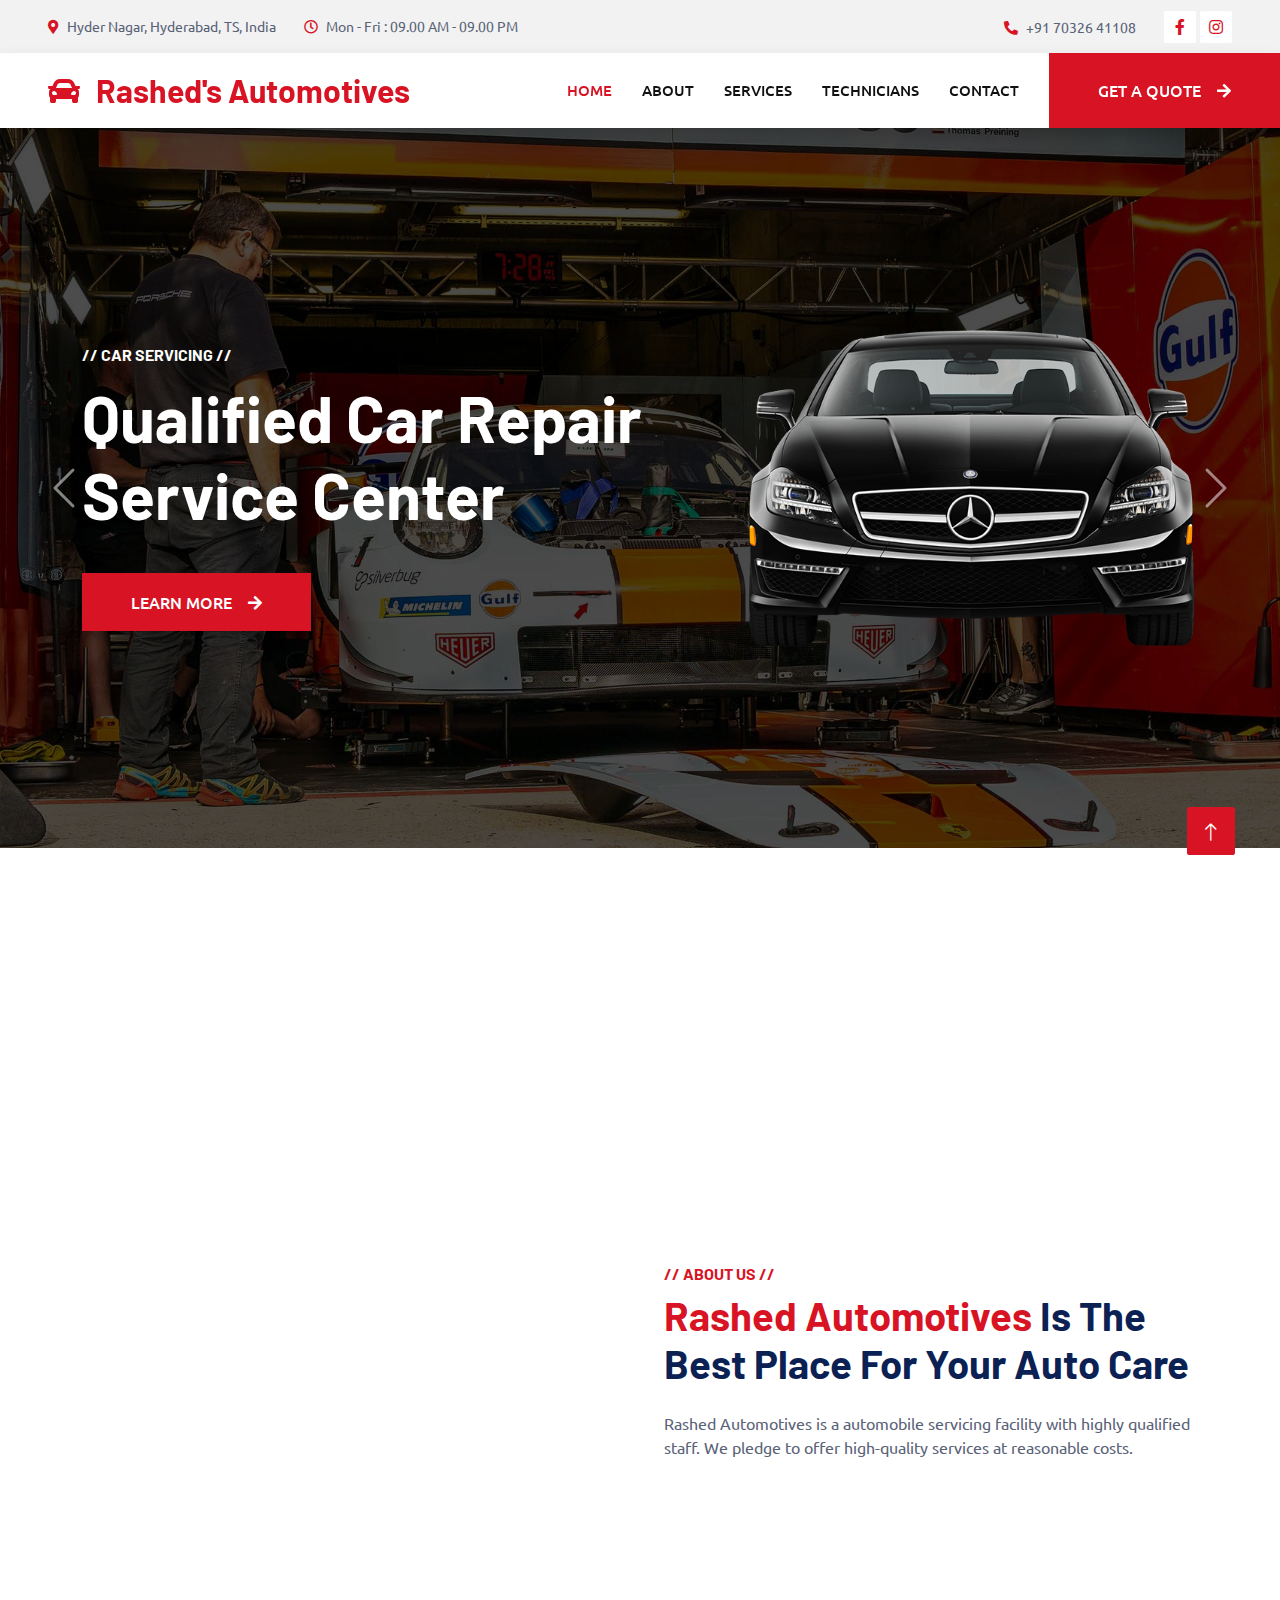
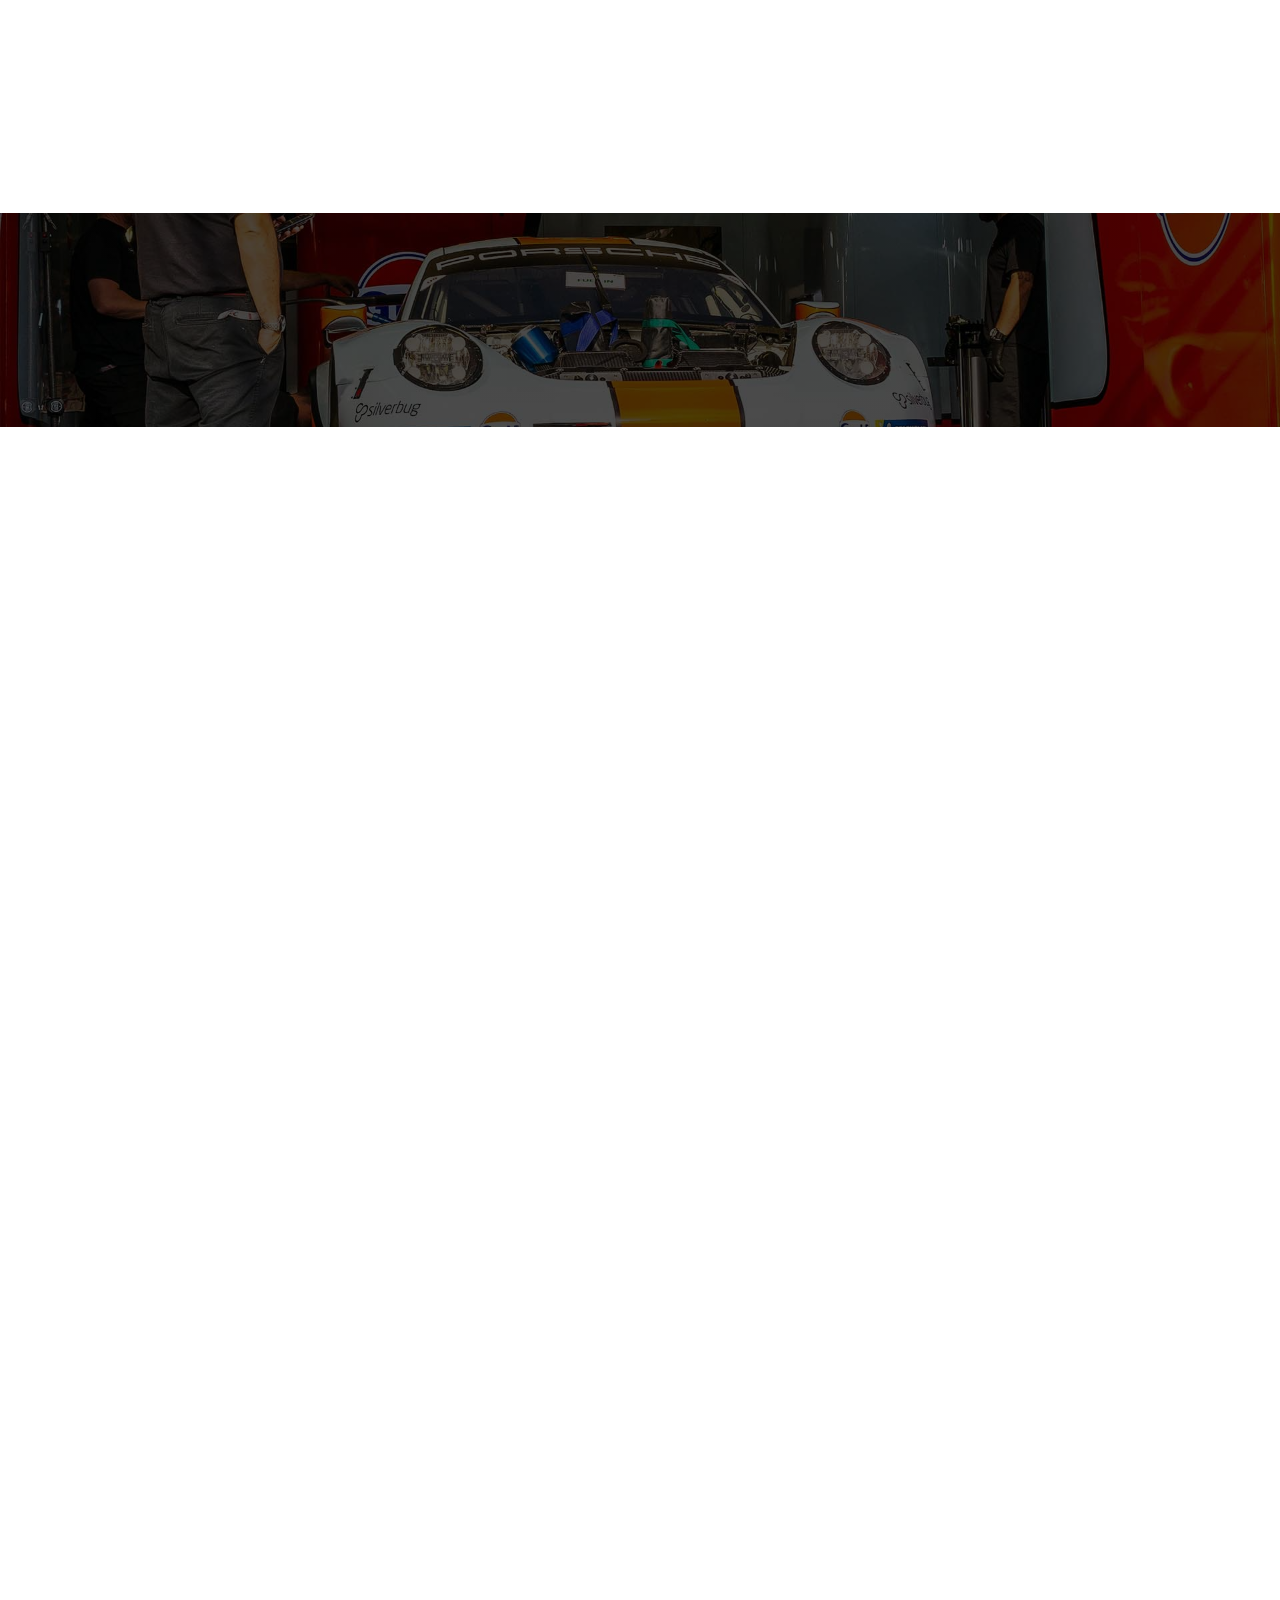
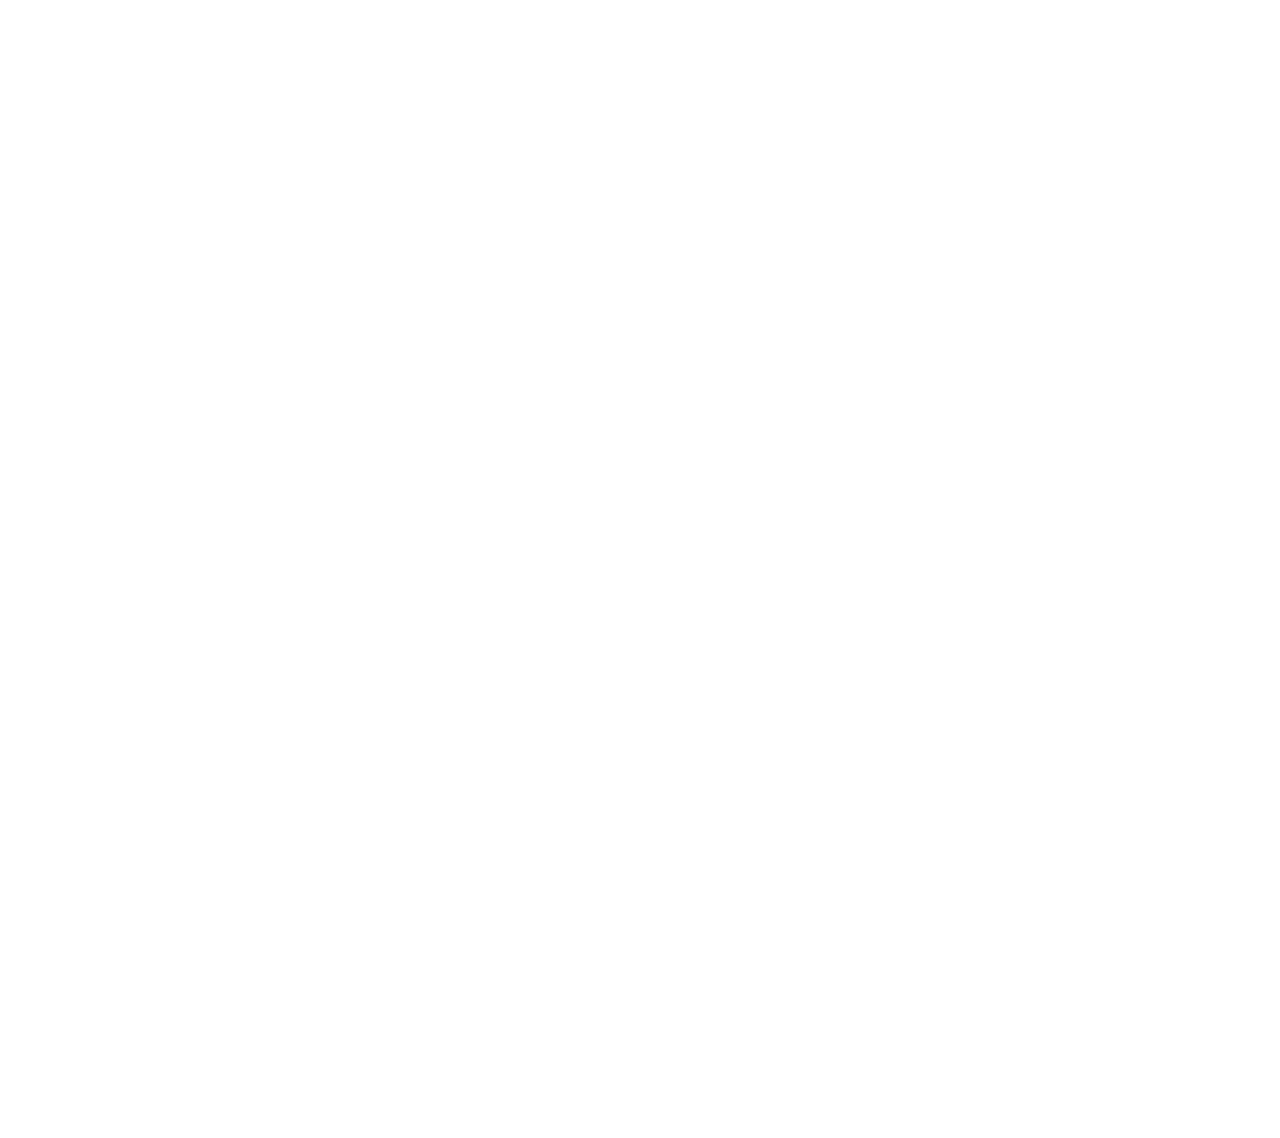
==== commit 717daa83: "fix #3" ====
--- a/index.html
+++ b/index.html
@@ -898,7 +898,7 @@
             <a class="btn btn-link" href="#tab-pane-1">Denting & painting</a>
           </div>
           <div class="col-lg-3 col-md-6">
-            <h4 class="text-light mb-4">.</h4>
+            <h4 class="text-light mb-4">--</h4>
             <a class="btn btn-link" href="#tab-pane-1">Detailing services</a>
             <a class="btn btn-link" href="#tab-pane-1">Car cleaning</a>
             <a class="btn btn-link" href="#tab-pane-1">Windshileds & lights</a>
@@ -911,13 +911,20 @@
           <div class="row">
             <div class="col-md-6 text-center text-md-start mb-3 mb-md-0">
               &copy; <a class="border-bottom" href="#">Rashed Automotives</a>,
-              All Right Reserved.
-
-              <!--/*** This template is free as long as you keep the footer author’s credit link/attribution link/backlink. If you'd like to use the template without the footer author’s credit link/attribution link/backlink, you can purchase the Credit Removal License from "https://htmlcodex.com/credit-removal". Thank you for your support. ***/-->
-              Designed By
-              <a class="border-bottom" href="https://htmlcodex.com"
+              All Right Reserved. Forked the Theme from
+              <a
+                class="border-bottom"
+                href="https://htmlcodex.com"
+                target="_blank"
                 >HTML Codex</a
+              >, Handcrafted with ❤️ by
+              <a
+                class="border-bottom"
+                href="https://yayinailab.tech/"
+                target="_blank"
               >
+                Yayin AI Lab </a
+              >, Hyderabad, IN. Hosted on Github.
             </div>
             <div class="col-md-6 text-center text-md-end">
               <div class="footer-menu">
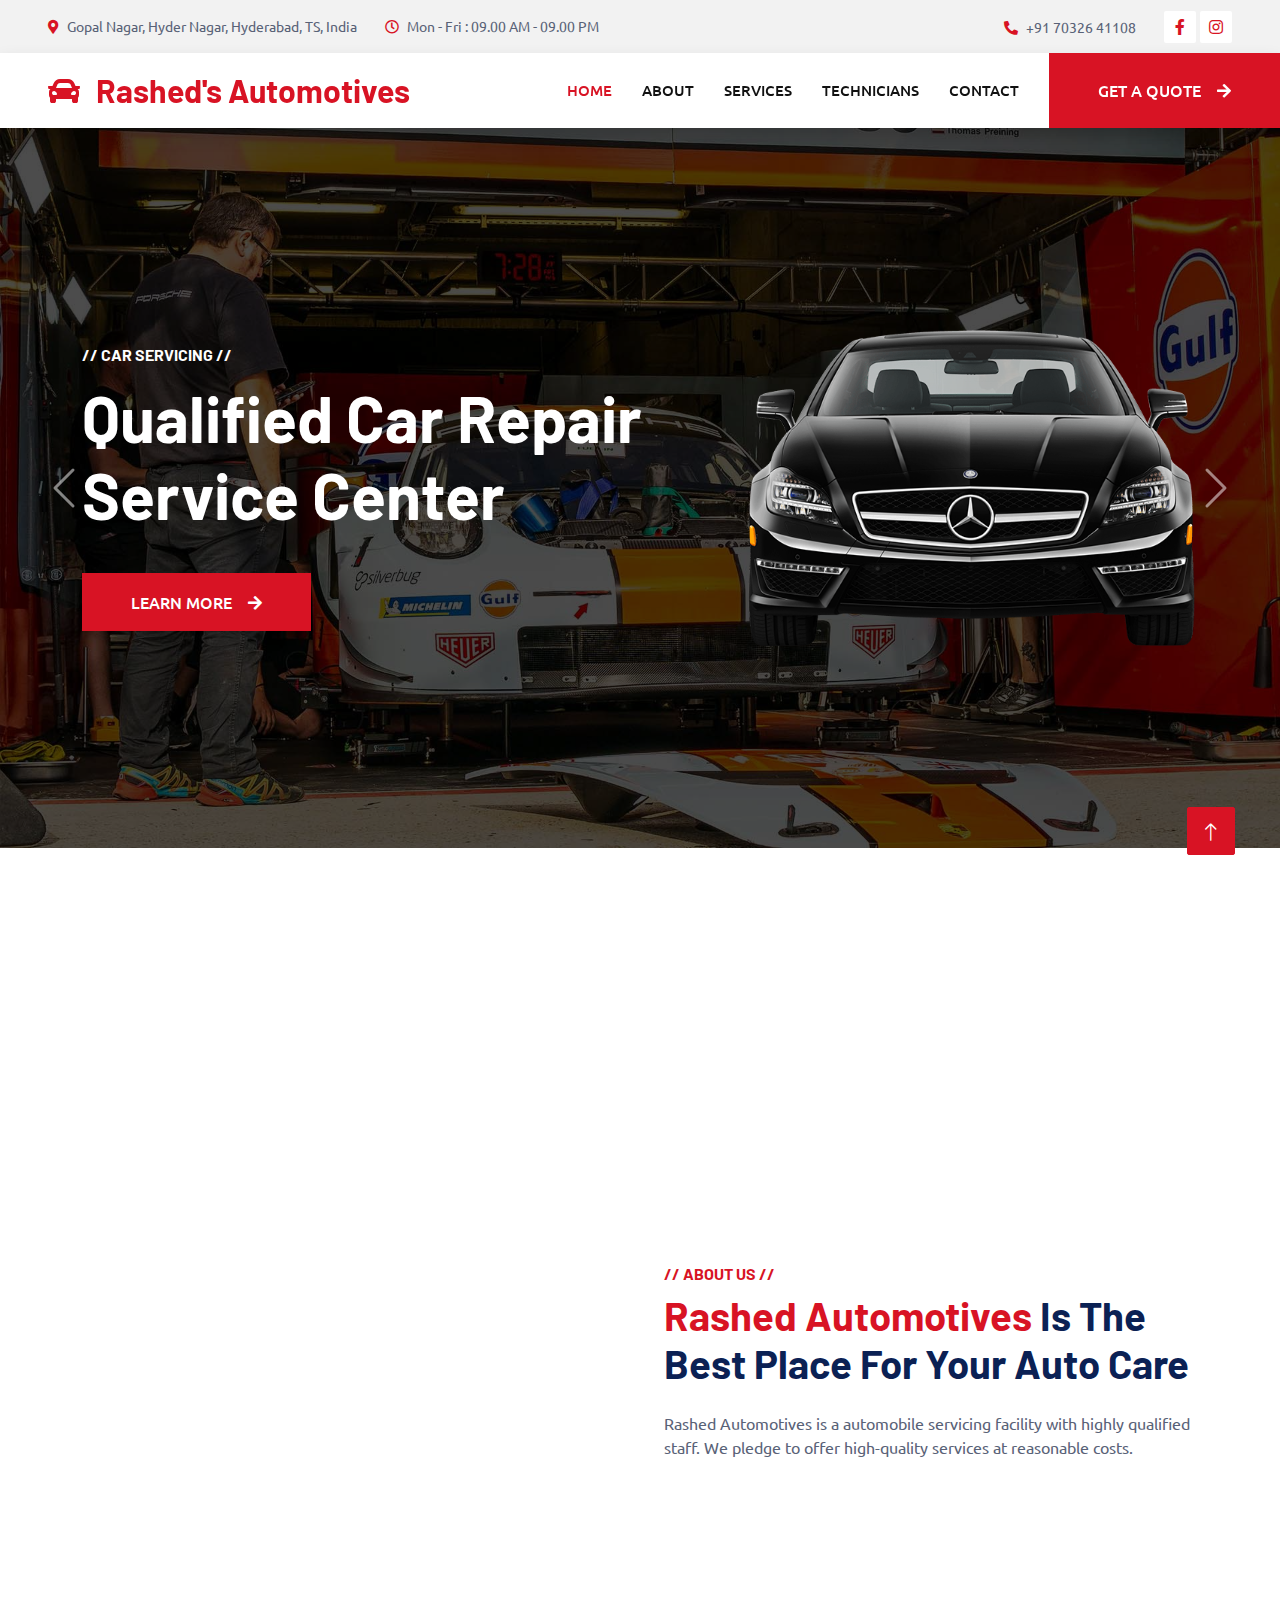
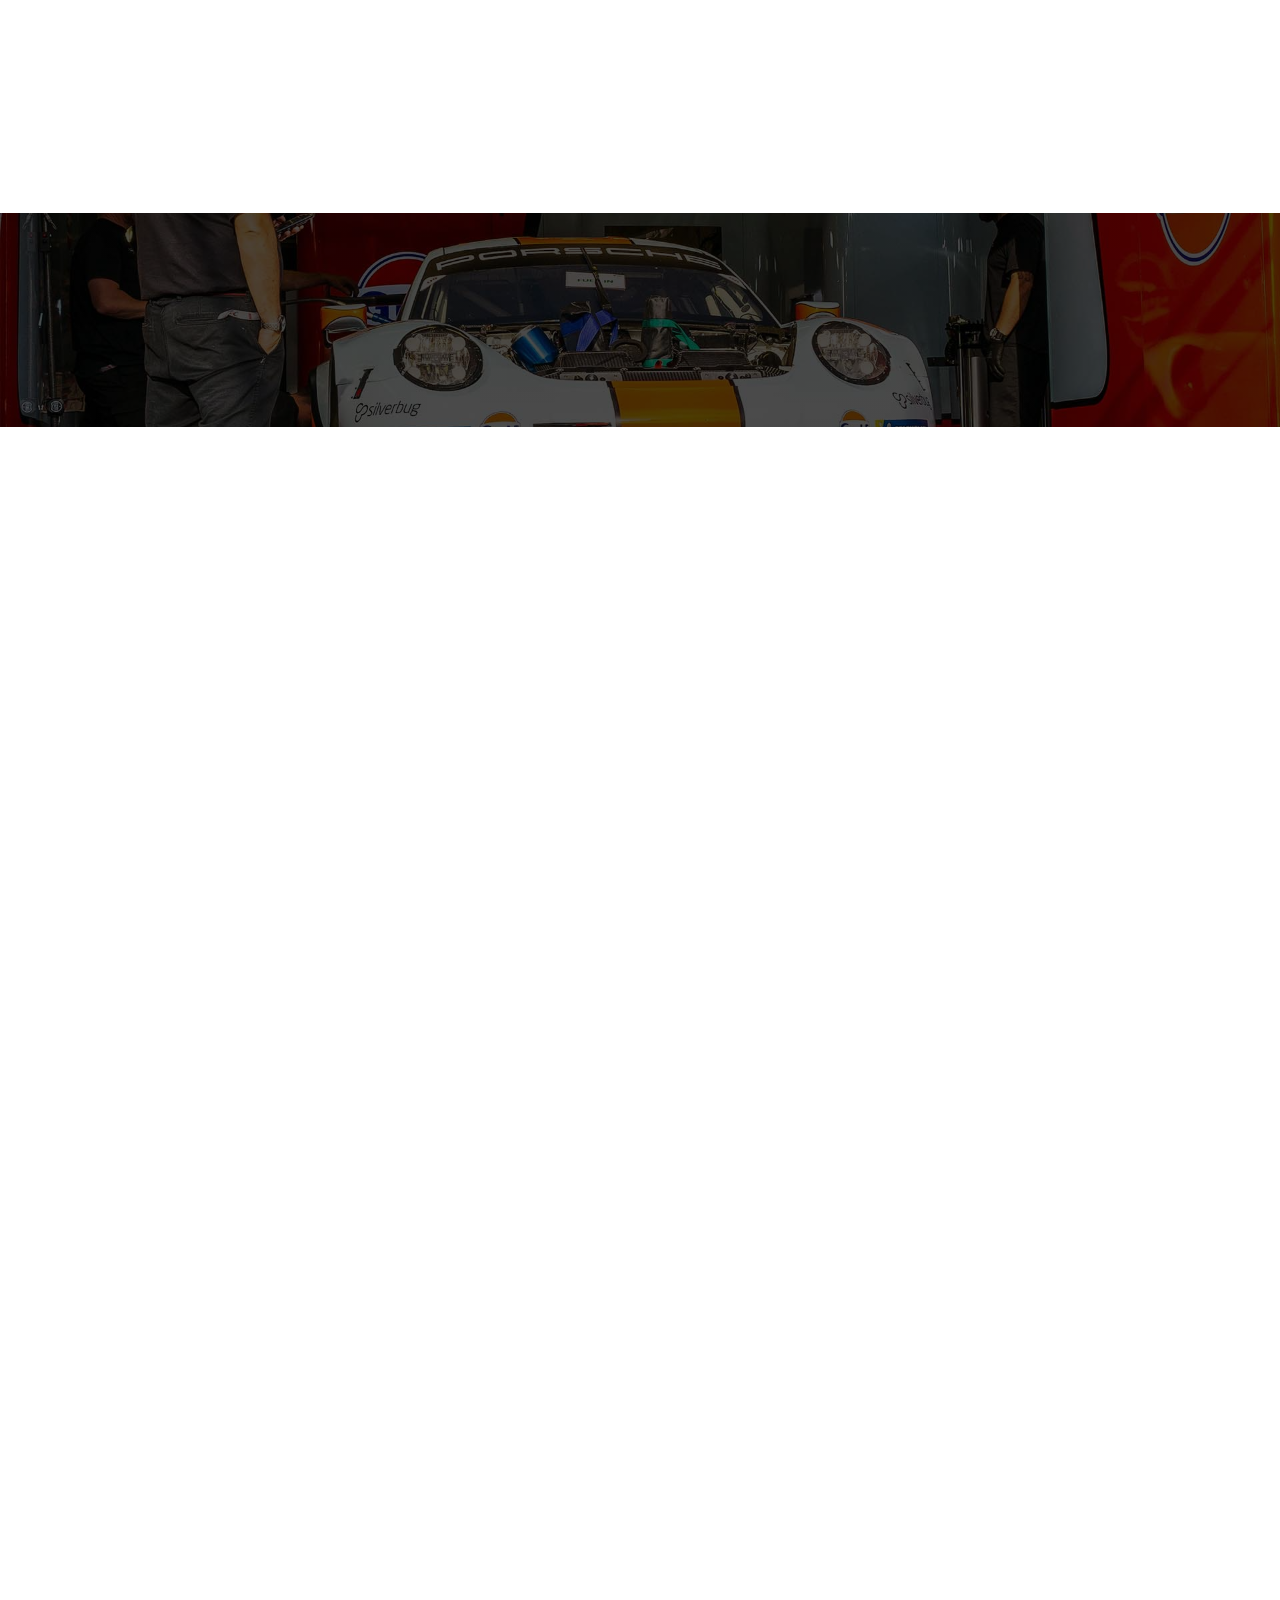
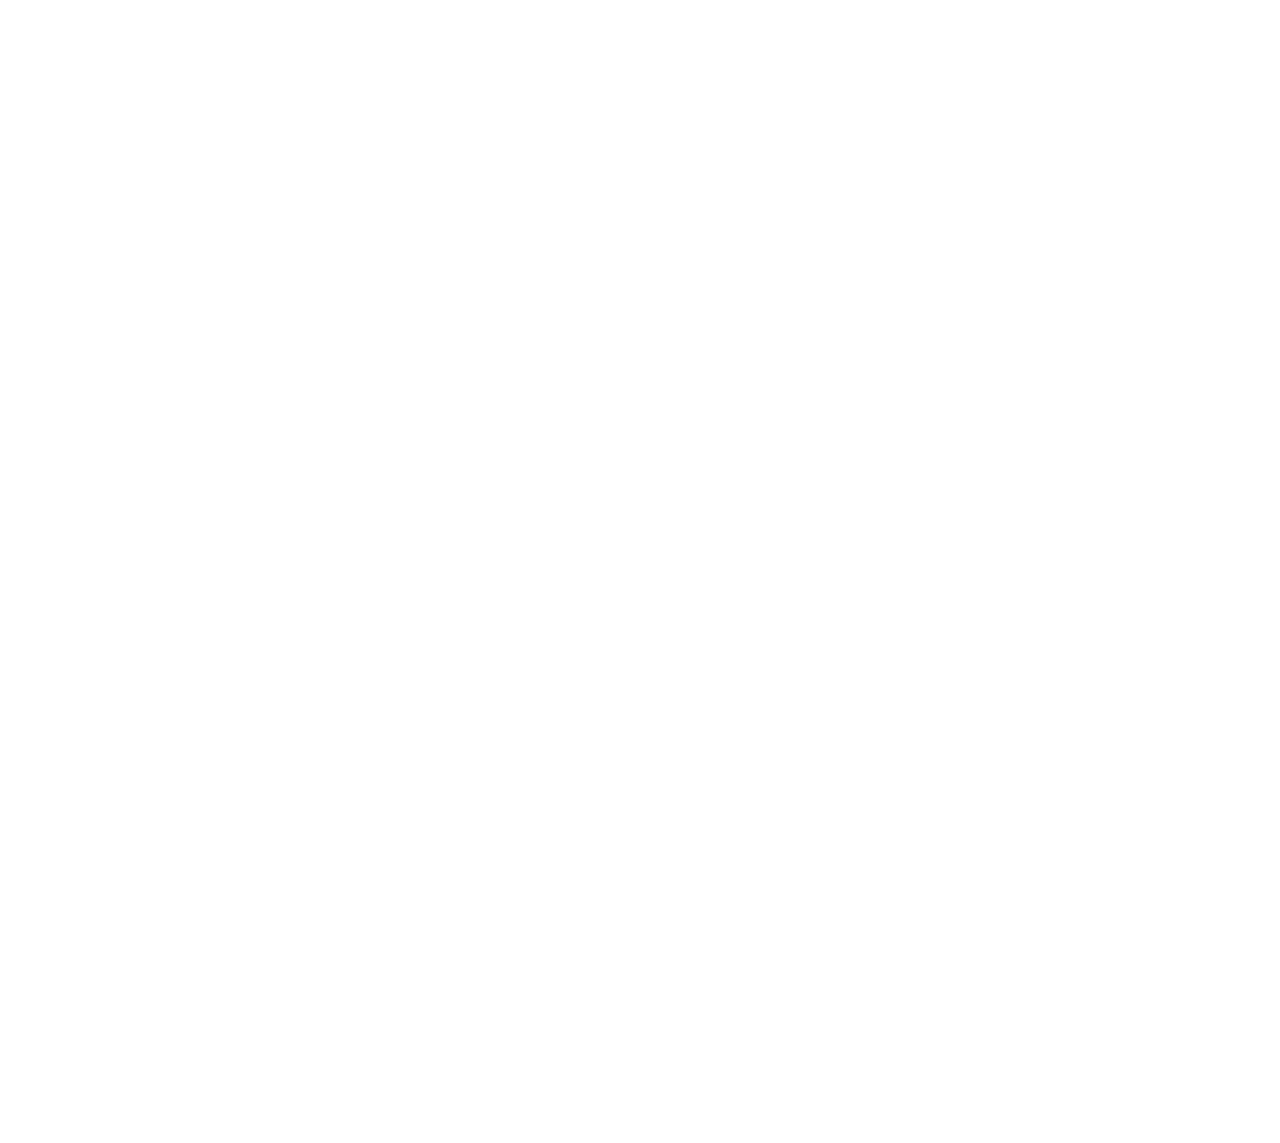
==== commit bca4d95a: "fix correct address" ====
--- a/index.html
+++ b/index.html
@@ -67,7 +67,7 @@
         <div class="col-lg-7 px-5 text-start">
           <div class="h-100 d-inline-flex align-items-center py-3 me-4">
             <small class="fa fa-map-marker-alt text-primary me-2"></small>
-            <small>Hyder Nagar, Hyderabad, TS, India</small>
+            <small>Gopal Nagar, Hyder Nagar, Hyderabad, TS, India</small>
           </div>
           <div class="h-100 d-inline-flex align-items-center py-3">
             <small class="far fa-clock text-primary me-2"></small>
@@ -857,86 +857,90 @@
 
     <!-- Footer Start -->
     <div
-      class="container-fluid bg-dark text-light footer pt-5 mt-5 wow fadeIn"
-      data-wow-delay="0.1s"
-    >
-      <div class="container py-5">
-        <div class="row g-5">
-          <div class="col-lg-3 col-md-6">
-            <h4 class="text-light mb-4">Address</h4>
-            <p class="mb-2">
-              <i class="fa fa-map-marker-alt me-3"></i>Hyder Nagar, Hyderabad,
-              TS.
-            </p>
-            <p class="mb-2">
-              <i class="fa fa-phone-alt me-3"></i>+91 70326 41108
-            </p>
-            <p class="mb-2">
-              <i class="fa fa-envelope me-3"></i>ask@rashed-automotives.in
-            </p>
+    class="container-fluid bg-dark text-light footer pt-5 mt-5 wow fadeIn"
+    data-wow-delay="0.1s"
+  >
+    <div class="container py-5">
+      <div class="row g-5">
+        <div class="col-lg-3 col-md-6">
+          <h4 class="text-light mb-4">Address</h4>
+          <p class="mb-2">
+            <i class="fa fa-map-marker-alt me-3"></i
+            ><span>Near Honey Bar & Restaurant,</span><br />
+            <i class="fa me-3">&nbsp;</i><span>Gopal Nagar, Hyder Nagar,</span
+            ><br /><i class="fa me-3">&nbsp;</i
+            ><span>Hyderabad, Telangana, India.</span>
+          </p>
+          <p class="mb-2">
+            <i class="fa fa-phone-alt me-3"></i>+91 70326 41108
+          </p>
+          <p class="mb-2">
+            <i class="fa fa-envelope me-3"></i>ask@rashed-automotives.in
+          </p>
+        </div>
+        <div class="col-lg-3 col-md-6">
+          <h4 class="text-light mb-4">Opening Hours</h4>
+          <h6 class="text-light">Monday - Friday:</h6>
+          <p class="mb-4">09.00 AM - 09.00 PM</p>
+          <h6 class="text-light">Saturday - Sunday:</h6>
+          <p class="mb-0">09.00 AM - 12.00 PM</p>
+        </div>
+        <div class="col-lg-3 col-md-6">
+          <h4 class="text-light mb-4">Services</h4>
+          <a class="btn btn-link" href="#tab-pane-1">AC Service & repair</a>
+          <a class="btn btn-link" href="#tab-pane-1">Period Service</a>
+          <a class="btn btn-link" href="#tab-pane-1">Tyre and Wheel care</a>
+          <a class="btn btn-link" href="#tab-pane-1">Denting & painting</a>
+        </div>
+        <div class="col-lg-3 col-md-6">
+          <h4 class="text-light mb-4">
             <div class="d-flex pt-2">
               <a class="btn btn-outline-light btn-social" href="#"
-                ><i class="fab fa-facebook-f"></i
-              ></a>
+                ><i class="fab fa-facebook-f"></i></a
+              >&nbsp;
               <a class="btn btn-outline-light btn-social" href="#"
                 ><i class="fab fa-linkedin-in"></i
               ></a>
             </div>
-          </div>
-          <div class="col-lg-3 col-md-6">
-            <h4 class="text-light mb-4">Opening Hours</h4>
-            <h6 class="text-light">Monday - Friday:</h6>
-            <p class="mb-4">09.00 AM - 09.00 PM</p>
-            <h6 class="text-light">Saturday - Sunday:</h6>
-            <p class="mb-0">09.00 AM - 12.00 PM</p>
-          </div>
-          <div class="col-lg-3 col-md-6">
-            <h4 class="text-light mb-4">Services</h4>
-            <a class="btn btn-link" href="#tab-pane-1">AC Service & repair</a>
-            <a class="btn btn-link" href="#tab-pane-1">Period Service</a>
-            <a class="btn btn-link" href="#tab-pane-1">Tyre and Wheel care</a>
-            <a class="btn btn-link" href="#tab-pane-1">Denting & painting</a>
-          </div>
-          <div class="col-lg-3 col-md-6">
-            <h4 class="text-light mb-4">--</h4>
-            <a class="btn btn-link" href="#tab-pane-1">Detailing services</a>
-            <a class="btn btn-link" href="#tab-pane-1">Car cleaning</a>
-            <a class="btn btn-link" href="#tab-pane-1">Windshileds & lights</a>
-            <a class="btn btn-link" href="#tab-pane-1">Clutch & Body parts</a>
-          </div>
-        </div>
-      </div>
-      <div class="container">
-        <div class="copyright">
-          <div class="row">
-            <div class="col-md-6 text-center text-md-start mb-3 mb-md-0">
-              &copy; <a class="border-bottom" href="#">Rashed Automotives</a>,
-              All Right Reserved. Forked the Theme from
-              <a
-                class="border-bottom"
-                href="https://htmlcodex.com"
-                target="_blank"
-                >HTML Codex</a
-              >, Handcrafted with ❤️ by
-              <a
-                class="border-bottom"
-                href="https://yayinailab.tech/"
-                target="_blank"
-              >
-                Yayin AI Lab </a
-              >, Hyderabad, IN. Hosted on Github.
-            </div>
-            <div class="col-md-6 text-center text-md-end">
-              <div class="footer-menu">
-                <a href="#header-carousel">Home</a>
-                <a href="#service">Services</a>
-                <a href="#about">About</a>
-              </div>
-            </div>
-          </div>
-        </div>
-      </div>
-    </div>
+          </h4>
+          <a class="btn btn-link" href="#tab-pane-1">Detailing services</a>
+          <a class="btn btn-link" href="#tab-pane-1">Car cleaning</a>
+          <a class="btn btn-link" href="#tab-pane-1">Windshileds & lights</a>
+          <a class="btn btn-link" href="#tab-pane-1">Clutch & Body parts</a>
+        </div>
+      </div>
+    </div>
+    <div class="container">
+      <div class="copyright">
+        <div class="row">
+          <div class="col-md-6 text-center text-md-start mb-3 mb-md-0">
+            &copy; <a class="border-bottom" href="#">Rashed Automotives</a>,
+            All Right Reserved. Forked the Theme from
+            <a
+              class="border-bottom"
+              href="https://htmlcodex.com"
+              target="_blank"
+              >HTML Codex</a
+            >, Handcrafted with ❤️ by
+            <a
+              class="border-bottom"
+              href="https://yayinailab.tech/"
+              target="_blank"
+            >
+              Yayin AI Lab </a
+            >, Hyderabad, IN. Hosted on Github.
+          </div>
+          <div class="col-md-6 text-center text-md-end">
+            <div class="footer-menu">
+              <a href="#header-carousel">Home</a>
+              <a href="#service">Services</a>
+              <a href="#about">About</a>
+            </div>
+          </div>
+        </div>
+      </div>
+    </div>
+  </div>
     <!-- Footer End -->
 
     <!-- Back to Top -->
